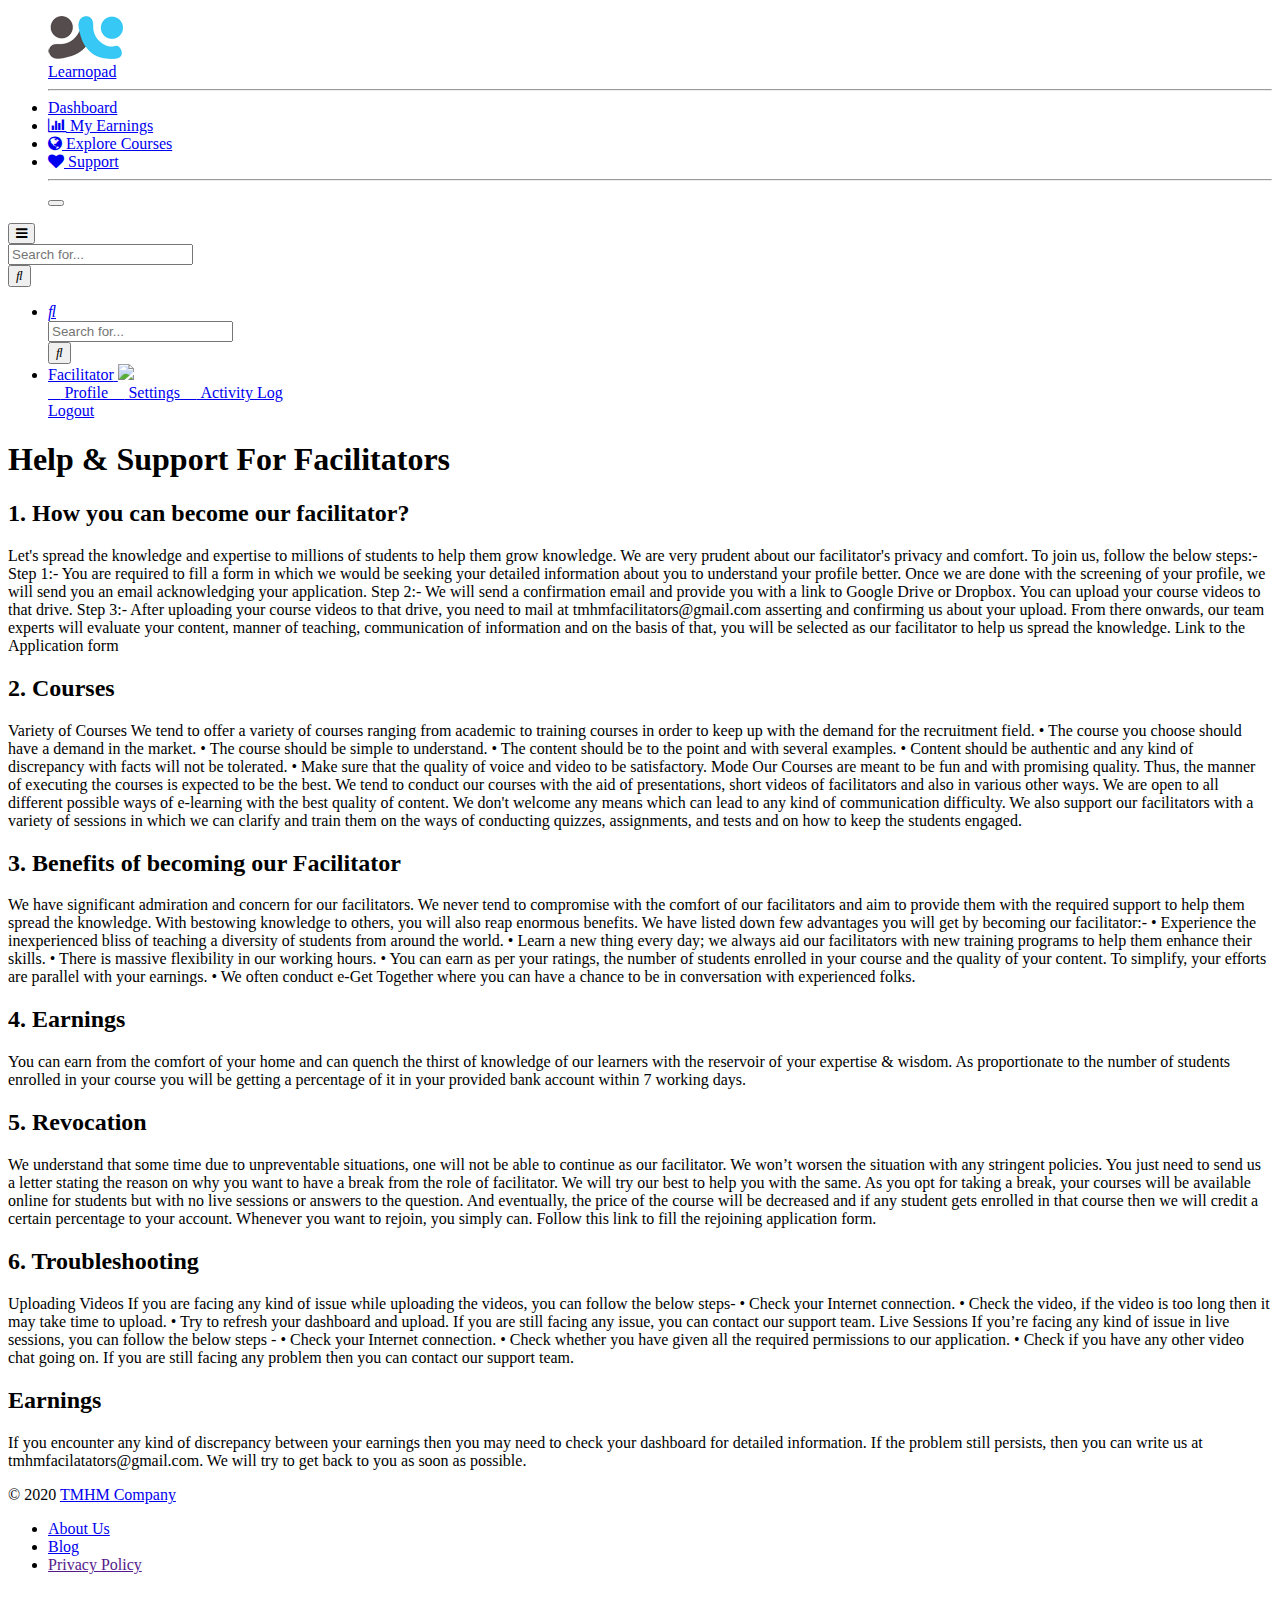
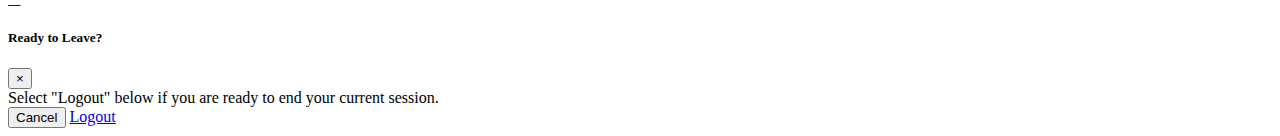
==== Support.html @ 40f93b68 "Add files via upload" ====
<!DOCTYPE html>
<html lang="en">

<head>

  <meta charset="utf-8">
  <meta http-equiv="X-UA-Compatible" content="IE=edge">
  <meta name="viewport" content="width=device-width, initial-scale=1, shrink-to-fit=no">
  <meta name="description" content="">
  <meta name="author" content="">

  <title>SB Admin 2 - Dashboard</title>

  <!-- Custom fonts for this template-->
  <link href="vendor/fontawesome-free/css/all.min.css" rel="stylesheet" type="text/css">
  <link rel="stylesheet" href="https://cdnjs.cloudflare.com/ajax/libs/font-awesome/4.7.0/css/font-awesome.min.css">
  <link href="https://fonts.googleapis.com/css?family=Nunito:200,200i,300,300i,400,400i,600,600i,700,700i,800,800i,900,900i" rel="stylesheet">

  <!-- Custom styles for this template-->
  <link href="css/sb-admin-2.min.css" rel="stylesheet">

</head>

<body id="page-top">

  <!-- Page Wrapper -->
  <div id="wrapper">

    <!-- Sidebar -->

     <ul class="navbar-nav bg-light sidebar sidebar-light accordion" id="accordionSidebar">
      <!-- Sidebar - Brand -->
      <a class="sidebar-brand d-flex align-items-center justify-content-center" href="index.html">
         <img src="img/logotiny.png" class="navbar-brand-img" alt="...">
        <div class="sidebar-brand-text " >Learnopad </div>
      </a>
          <!-- Brand -->



      <!-- Divider -->
      <hr class="sidebar-divider  my-0">

      <!-- Nav Item - Dashboard -->
      <li class="nav-item active ">
        <a class="nav-link" href="index.html">
          <i class="fas fa-fw fa-tachometer-alt text-dark"></i>
          <span class="text-dark">Dashboard</span></a>
      </li>

      <!-- Divider -->
      <!-- Nav Item - Dashboard -->

      <li class="nav-item  ">
        <a class="nav-link" href="index.html">
          <i class="fa fa-bar-chart text-dark"></i>
          <span class="text-dark">My Earnings</span></a>
      </li>
 <!-- Nav Item - Dashboard -->
      <li class="nav-item  ">
        <a class="nav-link" href="index.html">
          <i class="fa fa-globe text-dark"></i>
          <span class="text-dark">Explore Courses</span></a>
      </li>
 <!-- Nav Item - Dashboard -->
      <li class="nav-item ">
        <a class="nav-link" href="index.html">
          <i class="fa fa-heart text-dark"></i>
          <span class="text-dark">Support</span></a>
      </li>





      <!-- Divider -->
      <hr class="sidebar-divider d-none d-md-block">

      <!-- Sidebar Toggler (Sidebar) -->
      <div class="text-center d-none d-md-inline">
        <button class="rounded-circle border-0" id="sidebarToggle"></button>
      </div>

    </ul>
    <!-- End of Sidebar -->

    <!-- Content Wrapper -->
    <div id="content-wrapper" class="d-flex flex-column">

      <!-- Main Content -->
      <div id="content">

        <!-- Topbar -->
        <nav class="navbar navbar-expand navbar-light bg-white topbar mb-4 static-top shadow">

          <!-- Sidebar Toggle (Topbar) -->
          <button id="sidebarToggleTop" class="btn btn-link d-md-none rounded-circle mr-3">
            <i class="fa fa-bars"></i>
          </button>

          <!-- Topbar Search -->
          <form class="d-none d-sm-inline-block form-inline mr-auto ml-md-3 my-2 my-md-0 mw-100 navbar-search">
            <div class="input-group">
              <input type="text" class="form-control bg-light border-0 small" placeholder="Search for..." aria-label="Search" aria-describedby="basic-addon2">
              <div class="input-group-append">
                <button class="btn btn-secondary" type="button">
                  <i class="fas fa-search fa-sm"></i>
                </button>
              </div>
            </div>
          </form>

          <!-- Topbar Navbar -->
          <ul class="navbar-nav ml-auto">

            <!-- Nav Item - Search Dropdown (Visible Only XS) -->
            <li class="nav-item dropdown no-arrow d-sm-none">
              <a class="nav-link dropdown-toggle" href="#" id="searchDropdown" role="button" data-toggle="dropdown" aria-haspopup="true" aria-expanded="false">
                <i class="fas fa-search fa-fw"></i>
              </a>
              <!-- Dropdown - Messages -->
              <div class="dropdown-menu dropdown-menu-right p-3 shadow animated--grow-in" aria-labelledby="searchDropdown">
                <form class="form-inline mr-auto w-100 navbar-search">
                  <div class="input-group">
                    <input type="text" class="form-control bg-light border-0 small" placeholder="Search for..." aria-label="Search" aria-describedby="basic-addon2">
                    <div class="input-group-append">
                      <button class="btn btn-primary" type="button">
                        <i class="fas fa-search fa-sm"></i>
                      </button>
                   </div>
                  </div>
                </form>
              </div>
            </li>



            <div class="topbar-divider d-none d-sm-block"></div>

            <!-- Nav Item - User Information -->
            <li class="nav-item dropdown no-arrow">
              <a class="nav-link dropdown-toggle" href="#" id="userDropdown" role="button" data-toggle="dropdown" aria-haspopup="true" aria-expanded="false">
                <span class="mr-2 d-none d-lg-inline text-dark font-weight-bold">Facilitator</span>
                <img class="img-profile rounded-circle" src="https://source.unsplash.com/QAB-WJcbgJk/60x60">
              </a>
              <!-- Dropdown - User Information -->
              <div class="dropdown-menu dropdown-menu-right shadow animated--grow-in" aria-labelledby="userDropdown">
                <a class="dropdown-item" href="#">
                  <i class="fas fa-user fa-sm fa-fw mr-2 text-gray-400"></i>
                  Profile
                </a>
                <a class="dropdown-item" href="#">
                  <i class="fas fa-cogs fa-sm fa-fw mr-2 text-gray-400"></i>
                  Settings
                </a>
                <a class="dropdown-item" href="#">
                  <i class="fas fa-list fa-sm fa-fw mr-2 text-gray-400"></i>
                  Activity Log
                </a>
                <div class="dropdown-divider"></div>
                <a class="dropdown-item" href="#" data-toggle="modal" data-target="#logoutModal">
                  <i class="fas fa-sign-out-alt fa-sm fa-fw mr-2 text-gray-400"></i>
                  Logout
                </a>
              </div>
            </li>

          </ul>

        </nav>
        <!-- End of Topbar -->

        <!-- Begin Page Content -->
              <div>
                <h1>Help & Support For Facilitators</h1>
                <h2>1.	How you can become our facilitator?</h2>
                <p>Let's spread the knowledge and expertise to millions of students to help them grow knowledge. We are very prudent about our facilitator's privacy and comfort. To join us, follow the below steps:-
Step 1:- You are required to fill a form in which we would be seeking your detailed information about you to understand your profile better.
Once we are done with the screening of your profile, we will send you an email acknowledging your application.
Step 2:- We will send a confirmation email and provide you with a link to Google Drive or Dropbox. You can upload your course videos to that drive.
Step 3:- After uploading your course videos to that drive, you need to mail at tmhmfacilitators@gmail.com asserting and confirming us about your upload.
From there onwards, our team experts will evaluate your content, manner of teaching, communication of information and on the basis of that, you will be selected as our facilitator to help us spread the knowledge.
Link to the Application form</p>
<h2>2.	Courses</h2>
<p>Variety of Courses
We tend to offer a variety of courses ranging from academic to training courses in order to keep up with the demand for the recruitment field.
•	The course you choose should have a demand in the market.
•	The course should be simple to understand.
•	The content should be to the point and with several examples.
•	Content should be authentic and any kind of discrepancy with facts will not be tolerated.
•	Make sure that the quality of voice and video to be satisfactory.
Mode
Our Courses are meant to be fun and with promising quality. Thus, the manner of executing the courses is expected to be the best. We tend to conduct our courses with the aid of presentations, short videos of facilitators and also in various other ways. We are open to all different possible ways of e-learning with the best quality of content. We don't welcome any means which can lead to any kind of communication difficulty.
We also support our facilitators with a variety of sessions in which we can clarify and train them on the ways of conducting quizzes, assignments, and tests and on how to keep the students engaged.</p>
<h2>3.	Benefits of becoming our Facilitator</h2>
<p>We have significant admiration and concern for our facilitators. We never tend to compromise with the comfort of our facilitators and aim to provide them with the required support to help them spread the knowledge. With bestowing knowledge to others, you will also reap enormous benefits. We have listed down few advantages you will get by becoming our facilitator:-
•	Experience the inexperienced bliss of teaching a diversity of students from around the world.
•	Learn a new thing every day; we always aid our facilitators with new training programs to help them enhance their skills.
•	There is massive flexibility in our working hours.
•	You can earn as per your ratings, the number of students enrolled in your course and the quality of your content. To simplify, your efforts are parallel with your earnings.
•	We often conduct e-Get Together where you can have a chance to be in conversation with experienced folks.</p>
<h2>4.	Earnings</h2>
<p>You can earn from the comfort of your home and can quench the thirst of knowledge of our learners with the reservoir of your expertise & wisdom. As proportionate to the number of students enrolled in your course you will be getting a percentage of it in your provided bank account within 7 working days.</p>
<h2>5.	Revocation</h2>
<p>We understand that some time due to unpreventable situations, one will not be able to continue as our facilitator. We won’t worsen the situation with any stringent policies. You just need to send us a letter stating the reason on why you want to have a break from the role of facilitator. We will try our best to help you with the same.
As you opt for taking a break, your courses will be available online for students but with no live sessions or answers to the question. And eventually, the price of the course will be decreased and if any student gets enrolled in that course then we will credit a certain percentage to your account.
Whenever you want to rejoin, you simply can. Follow this link to fill the rejoining application form.</p>
<h2>6.	Troubleshooting</h2>
<p>Uploading Videos
If you are facing any kind of issue while uploading the videos, you can follow the below steps-
•	Check your Internet connection.
•	Check the video, if the video is too long then it may take time to upload.
•	Try to refresh your dashboard and upload.
If you are still facing any issue, you can contact our support team.
Live Sessions
If you’re facing any kind of issue in live sessions, you can follow the below steps -
•	Check your Internet connection.
•	Check whether you have given all the required permissions to our application.
•	Check if you have any other video chat going on.
If you are still facing any problem then you can contact our support team.</p>


<h2>Earnings</h2>
<p>If you encounter any kind of discrepancy between your earnings then you may need to check your dashboard for detailed information. If the problem still persists, then you can write us at tmhmfacilatators@gmail.com. We will try to get back to you as soon as possible.</p>


</p>

      <!-- Footer -->
      <footer class="footer pt-0">
        <div class="row align-items-center justify-content-lg-between">
          <div class="col-lg-6">
            <div class="copyright text-center  text-lg-left  text-black">
              &copy; 2020 <a href="http://tmhm.in/" class="font-weight-bold ml-1" target="_blank">TMHM Company</a>
            </div>
          </div>
          <div class="col-lg-6 ">
            <ul class="nav nav-footer text-black justify-content-center justify-content-lg-end">
              <li class="nav-item">
                <a href="http://tmhm.in/" class="nav-link" target="_blank">
                <span class="text-dark">About Us</span></a>
              </li>
              <li class="nav-item ">
                <a href="https://tmhm.in/blog/" class="nav-link" target="_blank"> <span class="text-dark">Blog</span></a></a>
              </li>
              <li class="nav-item">
                <a href="" class="nav-link" target="_blank"> <span class="text-dark">Privacy Policy</span></a></a>
              </li>
            </ul>
          </div>
        </div>
      </footer>
    </div>
  </div>
      <!-- End of Footer -->

    </div>
    <!-- End of Content Wrapper -->

  </div>
  <!-- End of Page Wrapper -->

  <!-- Scroll to Top Button-->
  <a class="scroll-to-top rounded" href="#page-top">
    <i class="fas fa-angle-up"></i>
  </a>

  <!-- Logout Modal-->
  <div class="modal fade" id="logoutModal" tabindex="-1" role="dialog" aria-labelledby="exampleModalLabel" aria-hidden="true">
    <div class="modal-dialog" role="document">
      <div class="modal-content">
        <div class="modal-header">
          <h5 class="modal-title" id="exampleModalLabel">Ready to Leave?</h5>
          <button class="close" type="button" data-dismiss="modal" aria-label="Close">
            <span aria-hidden="true">×</span>
          </button>
        </div>
        <div class="modal-body">Select "Logout" below if you are ready to end your current session.</div>
        <div class="modal-footer">
          <button class="btn btn-secondary" type="button" data-dismiss="modal">Cancel</button>
          <a class="btn btn-primary" href="index.html">Logout</a>
        </div>
      </div>
    </div>
  </div>

  <!-- Bootstrap core JavaScript-->
  <script src="vendor/jquery/jquery.min.js"></script>
  <script src="vendor/bootstrap/js/bootstrap.bundle.min.js"></script>

  <!-- Core plugin JavaScript-->
  <script src="vendor/jquery-easing/jquery.easing.min.js"></script>

  <!-- Custom scripts for all pages-->
  <script src="js/sb-admin-2.min.js"></script>

  <!-- Page level plugins -->
  <script src="vendor/chart.js/Chart.min.js"></script>

  <!-- Page level custom scripts -->
  <script src="js/demo/chart-area-demo.js"></script>
  <script src="js/demo/chart-pie-demo.js"></script>

</body>

</html>
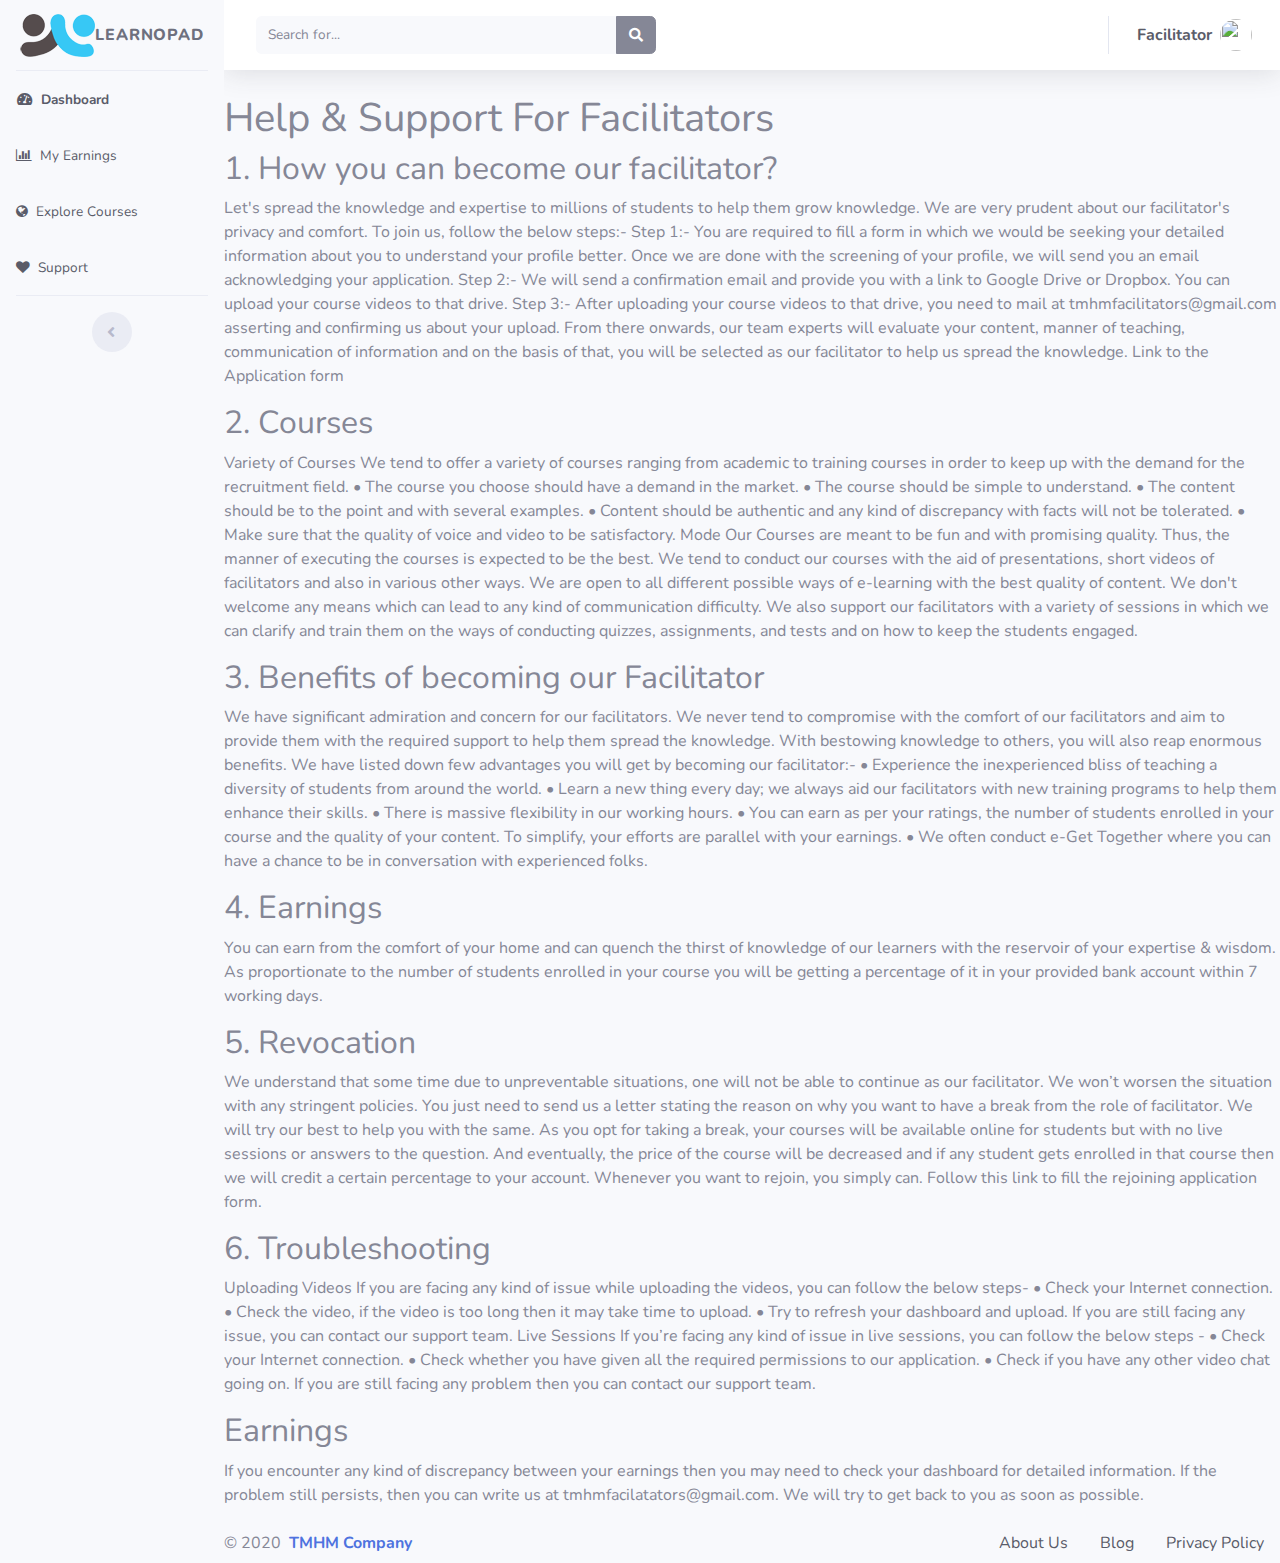
==== commit 3767e527: "updated vendor" ====
--- a/vendor/fontawesome-free/css/all.min.css
+++ b/vendor/fontawesome-free/css/all.min.css
@@ -0,0 +1,5 @@
+/*!
+ * Font Awesome Free 5.13.1 by @fontawesome - https://fontawesome.com
+ * License - https://fontawesome.com/license/free (Icons: CC BY 4.0, Fonts: SIL OFL 1.1, Code: MIT License)
+ */
+.fa,.fab,.fad,.fal,.far,.fas{-moz-osx-font-smoothing:grayscale;-webkit-font-smoothing:antialiased;display:inline-block;font-style:normal;font-variant:normal;text-rendering:auto;line-height:1}.fa-lg{font-size:1.33333em;line-height:.75em;vertical-align:-.0667em}.fa-xs{font-size:.75em}.fa-sm{font-size:.875em}.fa-1x{font-size:1em}.fa-2x{font-size:2em}.fa-3x{font-size:3em}.fa-4x{font-size:4em}.fa-5x{font-size:5em}.fa-6x{font-size:6em}.fa-7x{font-size:7em}.fa-8x{font-size:8em}.fa-9x{font-size:9em}.fa-10x{font-size:10em}.fa-fw{text-align:center;width:1.25em}.fa-ul{list-style-type:none;margin-left:2.5em;padding-left:0}.fa-ul>li{position:relative}.fa-li{left:-2em;position:absolute;text-align:center;width:2em;line-height:inherit}.fa-border{border:.08em solid #eee;border-radius:.1em;padding:.2em .25em .15em}.fa-pull-left{float:left}.fa-pull-right{float:right}.fa.fa-pull-left,.fab.fa-pull-left,.fal.fa-pull-left,.far.fa-pull-left,.fas.fa-pull-left{margin-right:.3em}.fa.fa-pull-right,.fab.fa-pull-right,.fal.fa-pull-right,.far.fa-pull-right,.fas.fa-pull-right{margin-left:.3em}.fa-spin{-webkit-animation:fa-spin 2s linear infinite;animation:fa-spin 2s linear infinite}.fa-pulse{-webkit-animation:fa-spin 1s steps(8) infinite;animation:fa-spin 1s steps(8) infinite}@-webkit-keyframes fa-spin{0%{-webkit-transform:rotate(0deg);transform:rotate(0deg)}to{-webkit-transform:rotate(1turn);transform:rotate(1turn)}}@keyframes fa-spin{0%{-webkit-transform:rotate(0deg);transform:rotate(0deg)}to{-webkit-transform:rotate(1turn);transform:rotate(1turn)}}.fa-rotate-90{-ms-filter:"progid:DXImageTransform.Microsoft.BasicImage(rotation=1)";-webkit-transform:rotate(90deg);transform:rotate(90deg)}.fa-rotate-180{-ms-filter:"progid:DXImageTransform.Microsoft.BasicImage(rotation=2)";-webkit-transform:rotate(180deg);transform:rotate(180deg)}.fa-rotate-270{-ms-filter:"progid:DXImageTransform.Microsoft.BasicImage(rotation=3)";-webkit-transform:rotate(270deg);transform:rotate(270deg)}.fa-flip-horizontal{-ms-filter:"progid:DXImageTransform.Microsoft.BasicImage(rotation=0, mirror=1)";-webkit-transform:scaleX(-1);transform:scaleX(-1)}.fa-flip-vertical{-webkit-transform:scaleY(-1);transform:scaleY(-1)}.fa-flip-both,.fa-flip-horizontal.fa-flip-vertical,.fa-flip-vertical{-ms-filter:"progid:DXImageTransform.Microsoft.BasicImage(rotation=2, mirror=1)"}.fa-flip-both,.fa-flip-horizontal.fa-flip-vertical{-webkit-transform:scale(-1);transform:scale(-1)}:root .fa-flip-both,:root .fa-flip-horizontal,:root .fa-flip-vertical,:root .fa-rotate-90,:root .fa-rotate-180,:root .fa-rotate-270{-webkit-filter:none;filter:none}.fa-stack{display:inline-block;height:2em;line-height:2em;position:relative;vertical-align:middle;width:2.5em}.fa-stack-1x,.fa-stack-2x{left:0;position:absolute;text-align:center;width:100%}.fa-stack-1x{line-height:inherit}.fa-stack-2x{font-size:2em}.fa-inverse{color:#fff}.fa-500px:before{content:"\f26e"}.fa-accessible-icon:before{content:"\f368"}.fa-accusoft:before{content:"\f369"}.fa-acquisitions-incorporated:before{content:"\f6af"}.fa-ad:before{content:"\f641"}.fa-address-book:before{content:"\f2b9"}.fa-address-card:before{content:"\f2bb"}.fa-adjust:before{content:"\f042"}.fa-adn:before{content:"\f170"}.fa-adobe:before{content:"\f778"}.fa-adversal:before{content:"\f36a"}.fa-affiliatetheme:before{content:"\f36b"}.fa-air-freshener:before{content:"\f5d0"}.fa-airbnb:before{content:"\f834"}.fa-algolia:before{content:"\f36c"}.fa-align-center:before{content:"\f037"}.fa-align-justify:before{content:"\f039"}.fa-align-left:before{content:"\f036"}.fa-align-right:before{content:"\f038"}.fa-alipay:before{content:"\f642"}.fa-allergies:before{content:"\f461"}.fa-amazon:before{content:"\f270"}.fa-amazon-pay:before{content:"\f42c"}.fa-ambulance:before{content:"\f0f9"}.fa-american-sign-language-interpreting:before{content:"\f2a3"}.fa-amilia:before{content:"\f36d"}.fa-anchor:before{content:"\f13d"}.fa-android:before{content:"\f17b"}.fa-angellist:before{content:"\f209"}.fa-angle-double-down:before{content:"\f103"}.fa-angle-double-left:before{content:"\f100"}.fa-angle-double-right:before{content:"\f101"}.fa-angle-double-up:before{content:"\f102"}.fa-angle-down:before{content:"\f107"}.fa-angle-left:before{content:"\f104"}.fa-angle-right:before{content:"\f105"}.fa-angle-up:before{content:"\f106"}.fa-angry:before{content:"\f556"}.fa-angrycreative:before{content:"\f36e"}.fa-angular:before{content:"\f420"}.fa-ankh:before{content:"\f644"}.fa-app-store:before{content:"\f36f"}.fa-app-store-ios:before{content:"\f370"}.fa-apper:before{content:"\f371"}.fa-apple:before{content:"\f179"}.fa-apple-alt:before{content:"\f5d1"}.fa-apple-pay:before{content:"\f415"}.fa-archive:before{content:"\f187"}.fa-archway:before{content:"\f557"}.fa-arrow-alt-circle-down:before{content:"\f358"}.fa-arrow-alt-circle-left:before{content:"\f359"}.fa-arrow-alt-circle-right:before{content:"\f35a"}.fa-arrow-alt-circle-up:before{content:"\f35b"}.fa-arrow-circle-down:before{content:"\f0ab"}.fa-arrow-circle-left:before{content:"\f0a8"}.fa-arrow-circle-right:before{content:"\f0a9"}.fa-arrow-circle-up:before{content:"\f0aa"}.fa-arrow-down:before{content:"\f063"}.fa-arrow-left:before{content:"\f060"}.fa-arrow-right:before{content:"\f061"}.fa-arrow-up:before{content:"\f062"}.fa-arrows-alt:before{content:"\f0b2"}.fa-arrows-alt-h:before{content:"\f337"}.fa-arrows-alt-v:before{content:"\f338"}.fa-artstation:before{content:"\f77a"}.fa-assistive-listening-systems:before{content:"\f2a2"}.fa-asterisk:before{content:"\f069"}.fa-asymmetrik:before{content:"\f372"}.fa-at:before{content:"\f1fa"}.fa-atlas:before{content:"\f558"}.fa-atlassian:before{content:"\f77b"}.fa-atom:before{content:"\f5d2"}.fa-audible:before{content:"\f373"}.fa-audio-description:before{content:"\f29e"}.fa-autoprefixer:before{content:"\f41c"}.fa-avianex:before{content:"\f374"}.fa-aviato:before{content:"\f421"}.fa-award:before{content:"\f559"}.fa-aws:before{content:"\f375"}.fa-baby:before{content:"\f77c"}.fa-baby-carriage:before{content:"\f77d"}.fa-backspace:before{content:"\f55a"}.fa-backward:before{content:"\f04a"}.fa-bacon:before{content:"\f7e5"}.fa-bacteria:before{content:"\f959"}.fa-bacterium:before{content:"\f95a"}.fa-bahai:before{content:"\f666"}.fa-balance-scale:before{content:"\f24e"}.fa-balance-scale-left:before{content:"\f515"}.fa-balance-scale-right:before{content:"\f516"}.fa-ban:before{content:"\f05e"}.fa-band-aid:before{content:"\f462"}.fa-bandcamp:before{content:"\f2d5"}.fa-barcode:before{content:"\f02a"}.fa-bars:before{content:"\f0c9"}.fa-baseball-ball:before{content:"\f433"}.fa-basketball-ball:before{content:"\f434"}.fa-bath:before{content:"\f2cd"}.fa-battery-empty:before{content:"\f244"}.fa-battery-full:before{content:"\f240"}.fa-battery-half:before{content:"\f242"}.fa-battery-quarter:before{content:"\f243"}.fa-battery-three-quarters:before{content:"\f241"}.fa-battle-net:before{content:"\f835"}.fa-bed:before{content:"\f236"}.fa-beer:before{content:"\f0fc"}.fa-behance:before{content:"\f1b4"}.fa-behance-square:before{content:"\f1b5"}.fa-bell:before{content:"\f0f3"}.fa-bell-slash:before{content:"\f1f6"}.fa-bezier-curve:before{content:"\f55b"}.fa-bible:before{content:"\f647"}.fa-bicycle:before{content:"\f206"}.fa-biking:before{content:"\f84a"}.fa-bimobject:before{content:"\f378"}.fa-binoculars:before{content:"\f1e5"}.fa-biohazard:before{content:"\f780"}.fa-birthday-cake:before{content:"\f1fd"}.fa-bitbucket:before{content:"\f171"}.fa-bitcoin:before{content:"\f379"}.fa-bity:before{content:"\f37a"}.fa-black-tie:before{content:"\f27e"}.fa-blackberry:before{content:"\f37b"}.fa-blender:before{content:"\f517"}.fa-blender-phone:before{content:"\f6b6"}.fa-blind:before{content:"\f29d"}.fa-blog:before{content:"\f781"}.fa-blogger:before{content:"\f37c"}.fa-blogger-b:before{content:"\f37d"}.fa-bluetooth:before{content:"\f293"}.fa-bluetooth-b:before{content:"\f294"}.fa-bold:before{content:"\f032"}.fa-bolt:before{content:"\f0e7"}.fa-bomb:before{content:"\f1e2"}.fa-bone:before{content:"\f5d7"}.fa-bong:before{content:"\f55c"}.fa-book:before{content:"\f02d"}.fa-book-dead:before{content:"\f6b7"}.fa-book-medical:before{content:"\f7e6"}.fa-book-open:before{content:"\f518"}.fa-book-reader:before{content:"\f5da"}.fa-bookmark:before{content:"\f02e"}.fa-bootstrap:before{content:"\f836"}.fa-border-all:before{content:"\f84c"}.fa-border-none:before{content:"\f850"}.fa-border-style:before{content:"\f853"}.fa-bowling-ball:before{content:"\f436"}.fa-box:before{content:"\f466"}.fa-box-open:before{content:"\f49e"}.fa-box-tissue:before{content:"\f95b"}.fa-boxes:before{content:"\f468"}.fa-braille:before{content:"\f2a1"}.fa-brain:before{content:"\f5dc"}.fa-bread-slice:before{content:"\f7ec"}.fa-briefcase:before{content:"\f0b1"}.fa-briefcase-medical:before{content:"\f469"}.fa-broadcast-tower:before{content:"\f519"}.fa-broom:before{content:"\f51a"}.fa-brush:before{content:"\f55d"}.fa-btc:before{content:"\f15a"}.fa-buffer:before{content:"\f837"}.fa-bug:before{content:"\f188"}.fa-building:before{content:"\f1ad"}.fa-bullhorn:before{content:"\f0a1"}.fa-bullseye:before{content:"\f140"}.fa-burn:before{content:"\f46a"}.fa-buromobelexperte:before{content:"\f37f"}.fa-bus:before{content:"\f207"}.fa-bus-alt:before{content:"\f55e"}.fa-business-time:before{content:"\f64a"}.fa-buy-n-large:before{content:"\f8a6"}.fa-buysellads:before{content:"\f20d"}.fa-calculator:before{content:"\f1ec"}.fa-calendar:before{content:"\f133"}.fa-calendar-alt:before{content:"\f073"}.fa-calendar-check:before{content:"\f274"}.fa-calendar-day:before{content:"\f783"}.fa-calendar-minus:before{content:"\f272"}.fa-calendar-plus:before{content:"\f271"}.fa-calendar-times:before{content:"\f273"}.fa-calendar-week:before{content:"\f784"}.fa-camera:before{content:"\f030"}.fa-camera-retro:before{content:"\f083"}.fa-campground:before{content:"\f6bb"}.fa-canadian-maple-leaf:before{content:"\f785"}.fa-candy-cane:before{content:"\f786"}.fa-cannabis:before{content:"\f55f"}.fa-capsules:before{content:"\f46b"}.fa-car:before{content:"\f1b9"}.fa-car-alt:before{content:"\f5de"}.fa-car-battery:before{content:"\f5df"}.fa-car-crash:before{content:"\f5e1"}.fa-car-side:before{content:"\f5e4"}.fa-caravan:before{content:"\f8ff"}.fa-caret-down:before{content:"\f0d7"}.fa-caret-left:before{content:"\f0d9"}.fa-caret-right:before{content:"\f0da"}.fa-caret-square-down:before{content:"\f150"}.fa-caret-square-left:before{content:"\f191"}.fa-caret-square-right:before{content:"\f152"}.fa-caret-square-up:before{content:"\f151"}.fa-caret-up:before{content:"\f0d8"}.fa-carrot:before{content:"\f787"}.fa-cart-arrow-down:before{content:"\f218"}.fa-cart-plus:before{content:"\f217"}.fa-cash-register:before{content:"\f788"}.fa-cat:before{content:"\f6be"}.fa-cc-amazon-pay:before{content:"\f42d"}.fa-cc-amex:before{content:"\f1f3"}.fa-cc-apple-pay:before{content:"\f416"}.fa-cc-diners-club:before{content:"\f24c"}.fa-cc-discover:before{content:"\f1f2"}.fa-cc-jcb:before{content:"\f24b"}.fa-cc-mastercard:before{content:"\f1f1"}.fa-cc-paypal:before{content:"\f1f4"}.fa-cc-stripe:before{content:"\f1f5"}.fa-cc-visa:before{content:"\f1f0"}.fa-centercode:before{content:"\f380"}.fa-centos:before{content:"\f789"}.fa-certificate:before{content:"\f0a3"}.fa-chair:before{content:"\f6c0"}.fa-chalkboard:before{content:"\f51b"}.fa-chalkboard-teacher:before{content:"\f51c"}.fa-charging-station:before{content:"\f5e7"}.fa-chart-area:before{content:"\f1fe"}.fa-chart-bar:before{content:"\f080"}.fa-chart-line:before{content:"\f201"}.fa-chart-pie:before{content:"\f200"}.fa-check:before{content:"\f00c"}.fa-check-circle:before{content:"\f058"}.fa-check-double:before{content:"\f560"}.fa-check-square:before{content:"\f14a"}.fa-cheese:before{content:"\f7ef"}.fa-chess:before{content:"\f439"}.fa-chess-bishop:before{content:"\f43a"}.fa-chess-board:before{content:"\f43c"}.fa-chess-king:before{content:"\f43f"}.fa-chess-knight:before{content:"\f441"}.fa-chess-pawn:before{content:"\f443"}.fa-chess-queen:before{content:"\f445"}.fa-chess-rook:before{content:"\f447"}.fa-chevron-circle-down:before{content:"\f13a"}.fa-chevron-circle-left:before{content:"\f137"}.fa-chevron-circle-right:before{content:"\f138"}.fa-chevron-circle-up:before{content:"\f139"}.fa-chevron-down:before{content:"\f078"}.fa-chevron-left:before{content:"\f053"}.fa-chevron-right:before{content:"\f054"}.fa-chevron-up:before{content:"\f077"}.fa-child:before{content:"\f1ae"}.fa-chrome:before{content:"\f268"}.fa-chromecast:before{content:"\f838"}.fa-church:before{content:"\f51d"}.fa-circle:before{content:"\f111"}.fa-circle-notch:before{content:"\f1ce"}.fa-city:before{content:"\f64f"}.fa-clinic-medical:before{content:"\f7f2"}.fa-clipboard:before{content:"\f328"}.fa-clipboard-check:before{content:"\f46c"}.fa-clipboard-list:before{content:"\f46d"}.fa-clock:before{content:"\f017"}.fa-clone:before{content:"\f24d"}.fa-closed-captioning:before{content:"\f20a"}.fa-cloud:before{content:"\f0c2"}.fa-cloud-download-alt:before{content:"\f381"}.fa-cloud-meatball:before{content:"\f73b"}.fa-cloud-moon:before{content:"\f6c3"}.fa-cloud-moon-rain:before{content:"\f73c"}.fa-cloud-rain:before{content:"\f73d"}.fa-cloud-showers-heavy:before{content:"\f740"}.fa-cloud-sun:before{content:"\f6c4"}.fa-cloud-sun-rain:before{content:"\f743"}.fa-cloud-upload-alt:before{content:"\f382"}.fa-cloudscale:before{content:"\f383"}.fa-cloudsmith:before{content:"\f384"}.fa-cloudversify:before{content:"\f385"}.fa-cocktail:before{content:"\f561"}.fa-code:before{content:"\f121"}.fa-code-branch:before{content:"\f126"}.fa-codepen:before{content:"\f1cb"}.fa-codiepie:before{content:"\f284"}.fa-coffee:before{content:"\f0f4"}.fa-cog:before{content:"\f013"}.fa-cogs:before{content:"\f085"}.fa-coins:before{content:"\f51e"}.fa-columns:before{content:"\f0db"}.fa-comment:before{content:"\f075"}.fa-comment-alt:before{content:"\f27a"}.fa-comment-dollar:before{content:"\f651"}.fa-comment-dots:before{content:"\f4ad"}.fa-comment-medical:before{content:"\f7f5"}.fa-comment-slash:before{content:"\f4b3"}.fa-comments:before{content:"\f086"}.fa-comments-dollar:before{content:"\f653"}.fa-compact-disc:before{content:"\f51f"}.fa-compass:before{content:"\f14e"}.fa-compress:before{content:"\f066"}.fa-compress-alt:before{content:"\f422"}.fa-compress-arrows-alt:before{content:"\f78c"}.fa-concierge-bell:before{content:"\f562"}.fa-confluence:before{content:"\f78d"}.fa-connectdevelop:before{content:"\f20e"}.fa-contao:before{content:"\f26d"}.fa-cookie:before{content:"\f563"}.fa-cookie-bite:before{content:"\f564"}.fa-copy:before{content:"\f0c5"}.fa-copyright:before{content:"\f1f9"}.fa-cotton-bureau:before{content:"\f89e"}.fa-couch:before{content:"\f4b8"}.fa-cpanel:before{content:"\f388"}.fa-creative-commons:before{content:"\f25e"}.fa-creative-commons-by:before{content:"\f4e7"}.fa-creative-commons-nc:before{content:"\f4e8"}.fa-creative-commons-nc-eu:before{content:"\f4e9"}.fa-creative-commons-nc-jp:before{content:"\f4ea"}.fa-creative-commons-nd:before{content:"\f4eb"}.fa-creative-commons-pd:before{content:"\f4ec"}.fa-creative-commons-pd-alt:before{content:"\f4ed"}.fa-creative-commons-remix:before{content:"\f4ee"}.fa-creative-commons-sa:before{content:"\f4ef"}.fa-creative-commons-sampling:before{content:"\f4f0"}.fa-creative-commons-sampling-plus:before{content:"\f4f1"}.fa-creative-commons-share:before{content:"\f4f2"}.fa-creative-commons-zero:before{content:"\f4f3"}.fa-credit-card:before{content:"\f09d"}.fa-critical-role:before{content:"\f6c9"}.fa-crop:before{content:"\f125"}.fa-crop-alt:before{content:"\f565"}.fa-cross:before{content:"\f654"}.fa-crosshairs:before{content:"\f05b"}.fa-crow:before{content:"\f520"}.fa-crown:before{content:"\f521"}.fa-crutch:before{content:"\f7f7"}.fa-css3:before{content:"\f13c"}.fa-css3-alt:before{content:"\f38b"}.fa-cube:before{content:"\f1b2"}.fa-cubes:before{content:"\f1b3"}.fa-cut:before{content:"\f0c4"}.fa-cuttlefish:before{content:"\f38c"}.fa-d-and-d:before{content:"\f38d"}.fa-d-and-d-beyond:before{content:"\f6ca"}.fa-dailymotion:before{content:"\f952"}.fa-dashcube:before{content:"\f210"}.fa-database:before{content:"\f1c0"}.fa-deaf:before{content:"\f2a4"}.fa-deezer:before{content:"\f977"}.fa-delicious:before{content:"\f1a5"}.fa-democrat:before{content:"\f747"}.fa-deploydog:before{content:"\f38e"}.fa-deskpro:before{content:"\f38f"}.fa-desktop:before{content:"\f108"}.fa-dev:before{content:"\f6cc"}.fa-deviantart:before{content:"\f1bd"}.fa-dharmachakra:before{content:"\f655"}.fa-dhl:before{content:"\f790"}.fa-diagnoses:before{content:"\f470"}.fa-diaspora:before{content:"\f791"}.fa-dice:before{content:"\f522"}.fa-dice-d20:before{content:"\f6cf"}.fa-dice-d6:before{content:"\f6d1"}.fa-dice-five:before{content:"\f523"}.fa-dice-four:before{content:"\f524"}.fa-dice-one:before{content:"\f525"}.fa-dice-six:before{content:"\f526"}.fa-dice-three:before{content:"\f527"}.fa-dice-two:before{content:"\f528"}.fa-digg:before{content:"\f1a6"}.fa-digital-ocean:before{content:"\f391"}.fa-digital-tachograph:before{content:"\f566"}.fa-directions:before{content:"\f5eb"}.fa-discord:before{content:"\f392"}.fa-discourse:before{content:"\f393"}.fa-disease:before{content:"\f7fa"}.fa-divide:before{content:"\f529"}.fa-dizzy:before{content:"\f567"}.fa-dna:before{content:"\f471"}.fa-dochub:before{content:"\f394"}.fa-docker:before{content:"\f395"}.fa-dog:before{content:"\f6d3"}.fa-dollar-sign:before{content:"\f155"}.fa-dolly:before{content:"\f472"}.fa-dolly-flatbed:before{content:"\f474"}.fa-donate:before{content:"\f4b9"}.fa-door-closed:before{content:"\f52a"}.fa-door-open:before{content:"\f52b"}.fa-dot-circle:before{content:"\f192"}.fa-dove:before{content:"\f4ba"}.fa-download:before{content:"\f019"}.fa-draft2digital:before{content:"\f396"}.fa-drafting-compass:before{content:"\f568"}.fa-dragon:before{content:"\f6d5"}.fa-draw-polygon:before{content:"\f5ee"}.fa-dribbble:before{content:"\f17d"}.fa-dribbble-square:before{content:"\f397"}.fa-dropbox:before{content:"\f16b"}.fa-drum:before{content:"\f569"}.fa-drum-steelpan:before{content:"\f56a"}.fa-drumstick-bite:before{content:"\f6d7"}.fa-drupal:before{content:"\f1a9"}.fa-dumbbell:before{content:"\f44b"}.fa-dumpster:before{content:"\f793"}.fa-dumpster-fire:before{content:"\f794"}.fa-dungeon:before{content:"\f6d9"}.fa-dyalog:before{content:"\f399"}.fa-earlybirds:before{content:"\f39a"}.fa-ebay:before{content:"\f4f4"}.fa-edge:before{content:"\f282"}.fa-edge-legacy:before{content:"\f978"}.fa-edit:before{content:"\f044"}.fa-egg:before{content:"\f7fb"}.fa-eject:before{content:"\f052"}.fa-elementor:before{content:"\f430"}.fa-ellipsis-h:before{content:"\f141"}.fa-ellipsis-v:before{content:"\f142"}.fa-ello:before{content:"\f5f1"}.fa-ember:before{content:"\f423"}.fa-empire:before{content:"\f1d1"}.fa-envelope:before{content:"\f0e0"}.fa-envelope-open:before{content:"\f2b6"}.fa-envelope-open-text:before{content:"\f658"}.fa-envelope-square:before{content:"\f199"}.fa-envira:before{content:"\f299"}.fa-equals:before{content:"\f52c"}.fa-eraser:before{content:"\f12d"}.fa-erlang:before{content:"\f39d"}.fa-ethereum:before{content:"\f42e"}.fa-ethernet:before{content:"\f796"}.fa-etsy:before{content:"\f2d7"}.fa-euro-sign:before{content:"\f153"}.fa-evernote:before{content:"\f839"}.fa-exchange-alt:before{content:"\f362"}.fa-exclamation:before{content:"\f12a"}.fa-exclamation-circle:before{content:"\f06a"}.fa-exclamation-triangle:before{content:"\f071"}.fa-expand:before{content:"\f065"}.fa-expand-alt:before{content:"\f424"}.fa-expand-arrows-alt:before{content:"\f31e"}.fa-expeditedssl:before{content:"\f23e"}.fa-external-link-alt:before{content:"\f35d"}.fa-external-link-square-alt:before{content:"\f360"}.fa-eye:before{content:"\f06e"}.fa-eye-dropper:before{content:"\f1fb"}.fa-eye-slash:before{content:"\f070"}.fa-facebook:before{content:"\f09a"}.fa-facebook-f:before{content:"\f39e"}.fa-facebook-messenger:before{content:"\f39f"}.fa-facebook-square:before{content:"\f082"}.fa-fan:before{content:"\f863"}.fa-fantasy-flight-games:before{content:"\f6dc"}.fa-fast-backward:before{content:"\f049"}.fa-fast-forward:before{content:"\f050"}.fa-faucet:before{content:"\f905"}.fa-fax:before{content:"\f1ac"}.fa-feather:before{content:"\f52d"}.fa-feather-alt:before{content:"\f56b"}.fa-fedex:before{content:"\f797"}.fa-fedora:before{content:"\f798"}.fa-female:before{content:"\f182"}.fa-fighter-jet:before{content:"\f0fb"}.fa-figma:before{content:"\f799"}.fa-file:before{content:"\f15b"}.fa-file-alt:before{content:"\f15c"}.fa-file-archive:before{content:"\f1c6"}.fa-file-audio:before{content:"\f1c7"}.fa-file-code:before{content:"\f1c9"}.fa-file-contract:before{content:"\f56c"}.fa-file-csv:before{content:"\f6dd"}.fa-file-download:before{content:"\f56d"}.fa-file-excel:before{content:"\f1c3"}.fa-file-export:before{content:"\f56e"}.fa-file-image:before{content:"\f1c5"}.fa-file-import:before{content:"\f56f"}.fa-file-invoice:before{content:"\f570"}.fa-file-invoice-dollar:before{content:"\f571"}.fa-file-medical:before{content:"\f477"}.fa-file-medical-alt:before{content:"\f478"}.fa-file-pdf:before{content:"\f1c1"}.fa-file-powerpoint:before{content:"\f1c4"}.fa-file-prescription:before{content:"\f572"}.fa-file-signature:before{content:"\f573"}.fa-file-upload:before{content:"\f574"}.fa-file-video:before{content:"\f1c8"}.fa-file-word:before{content:"\f1c2"}.fa-fill:before{content:"\f575"}.fa-fill-drip:before{content:"\f576"}.fa-film:before{content:"\f008"}.fa-filter:before{content:"\f0b0"}.fa-fingerprint:before{content:"\f577"}.fa-fire:before{content:"\f06d"}.fa-fire-alt:before{content:"\f7e4"}.fa-fire-extinguisher:before{content:"\f134"}.fa-firefox:before{content:"\f269"}.fa-firefox-browser:before{content:"\f907"}.fa-first-aid:before{content:"\f479"}.fa-first-order:before{content:"\f2b0"}.fa-first-order-alt:before{content:"\f50a"}.fa-firstdraft:before{content:"\f3a1"}.fa-fish:before{content:"\f578"}.fa-fist-raised:before{content:"\f6de"}.fa-flag:before{content:"\f024"}.fa-flag-checkered:before{content:"\f11e"}.fa-flag-usa:before{content:"\f74d"}.fa-flask:before{content:"\f0c3"}.fa-flickr:before{content:"\f16e"}.fa-flipboard:before{content:"\f44d"}.fa-flushed:before{content:"\f579"}.fa-fly:before{content:"\f417"}.fa-folder:before{content:"\f07b"}.fa-folder-minus:before{content:"\f65d"}.fa-folder-open:before{content:"\f07c"}.fa-folder-plus:before{content:"\f65e"}.fa-font:before{content:"\f031"}.fa-font-awesome:before{content:"\f2b4"}.fa-font-awesome-alt:before{content:"\f35c"}.fa-font-awesome-flag:before{content:"\f425"}.fa-font-awesome-logo-full:before{content:"\f4e6"}.fa-fonticons:before{content:"\f280"}.fa-fonticons-fi:before{content:"\f3a2"}.fa-football-ball:before{content:"\f44e"}.fa-fort-awesome:before{content:"\f286"}.fa-fort-awesome-alt:before{content:"\f3a3"}.fa-forumbee:before{content:"\f211"}.fa-forward:before{content:"\f04e"}.fa-foursquare:before{content:"\f180"}.fa-free-code-camp:before{content:"\f2c5"}.fa-freebsd:before{content:"\f3a4"}.fa-frog:before{content:"\f52e"}.fa-frown:before{content:"\f119"}.fa-frown-open:before{content:"\f57a"}.fa-fulcrum:before{content:"\f50b"}.fa-funnel-dollar:before{content:"\f662"}.fa-futbol:before{content:"\f1e3"}.fa-galactic-republic:before{content:"\f50c"}.fa-galactic-senate:before{content:"\f50d"}.fa-gamepad:before{content:"\f11b"}.fa-gas-pump:before{content:"\f52f"}.fa-gavel:before{content:"\f0e3"}.fa-gem:before{content:"\f3a5"}.fa-genderless:before{content:"\f22d"}.fa-get-pocket:before{content:"\f265"}.fa-gg:before{content:"\f260"}.fa-gg-circle:before{content:"\f261"}.fa-ghost:before{content:"\f6e2"}.fa-gift:before{content:"\f06b"}.fa-gifts:before{content:"\f79c"}.fa-git:before{content:"\f1d3"}.fa-git-alt:before{content:"\f841"}.fa-git-square:before{content:"\f1d2"}.fa-github:before{content:"\f09b"}.fa-github-alt:before{content:"\f113"}.fa-github-square:before{content:"\f092"}.fa-gitkraken:before{content:"\f3a6"}.fa-gitlab:before{content:"\f296"}.fa-gitter:before{content:"\f426"}.fa-glass-cheers:before{content:"\f79f"}.fa-glass-martini:before{content:"\f000"}.fa-glass-martini-alt:before{content:"\f57b"}.fa-glass-whiskey:before{content:"\f7a0"}.fa-glasses:before{content:"\f530"}.fa-glide:before{content:"\f2a5"}.fa-glide-g:before{content:"\f2a6"}.fa-globe:before{content:"\f0ac"}.fa-globe-africa:before{content:"\f57c"}.fa-globe-americas:before{content:"\f57d"}.fa-globe-asia:before{content:"\f57e"}.fa-globe-europe:before{content:"\f7a2"}.fa-gofore:before{content:"\f3a7"}.fa-golf-ball:before{content:"\f450"}.fa-goodreads:before{content:"\f3a8"}.fa-goodreads-g:before{content:"\f3a9"}.fa-google:before{content:"\f1a0"}.fa-google-drive:before{content:"\f3aa"}.fa-google-pay:before{content:"\f979"}.fa-google-play:before{content:"\f3ab"}.fa-google-plus:before{content:"\f2b3"}.fa-google-plus-g:before{content:"\f0d5"}.fa-google-plus-square:before{content:"\f0d4"}.fa-google-wallet:before{content:"\f1ee"}.fa-gopuram:before{content:"\f664"}.fa-graduation-cap:before{content:"\f19d"}.fa-gratipay:before{content:"\f184"}.fa-grav:before{content:"\f2d6"}.fa-greater-than:before{content:"\f531"}.fa-greater-than-equal:before{content:"\f532"}.fa-grimace:before{content:"\f57f"}.fa-grin:before{content:"\f580"}.fa-grin-alt:before{content:"\f581"}.fa-grin-beam:before{content:"\f582"}.fa-grin-beam-sweat:before{content:"\f583"}.fa-grin-hearts:before{content:"\f584"}.fa-grin-squint:before{content:"\f585"}.fa-grin-squint-tears:before{content:"\f586"}.fa-grin-stars:before{content:"\f587"}.fa-grin-tears:before{content:"\f588"}.fa-grin-tongue:before{content:"\f589"}.fa-grin-tongue-squint:before{content:"\f58a"}.fa-grin-tongue-wink:before{content:"\f58b"}.fa-grin-wink:before{content:"\f58c"}.fa-grip-horizontal:before{content:"\f58d"}.fa-grip-lines:before{content:"\f7a4"}.fa-grip-lines-vertical:before{content:"\f7a5"}.fa-grip-vertical:before{content:"\f58e"}.fa-gripfire:before{content:"\f3ac"}.fa-grunt:before{content:"\f3ad"}.fa-guitar:before{content:"\f7a6"}.fa-gulp:before{content:"\f3ae"}.fa-h-square:before{content:"\f0fd"}.fa-hacker-news:before{content:"\f1d4"}.fa-hacker-news-square:before{content:"\f3af"}.fa-hackerrank:before{content:"\f5f7"}.fa-hamburger:before{content:"\f805"}.fa-hammer:before{content:"\f6e3"}.fa-hamsa:before{content:"\f665"}.fa-hand-holding:before{content:"\f4bd"}.fa-hand-holding-heart:before{content:"\f4be"}.fa-hand-holding-medical:before{content:"\f95c"}.fa-hand-holding-usd:before{content:"\f4c0"}.fa-hand-holding-water:before{content:"\f4c1"}.fa-hand-lizard:before{content:"\f258"}.fa-hand-middle-finger:before{content:"\f806"}.fa-hand-paper:before{content:"\f256"}.fa-hand-peace:before{content:"\f25b"}.fa-hand-point-down:before{content:"\f0a7"}.fa-hand-point-left:before{content:"\f0a5"}.fa-hand-point-right:before{content:"\f0a4"}.fa-hand-point-up:before{content:"\f0a6"}.fa-hand-pointer:before{content:"\f25a"}.fa-hand-rock:before{content:"\f255"}.fa-hand-scissors:before{content:"\f257"}.fa-hand-sparkles:before{content:"\f95d"}.fa-hand-spock:before{content:"\f259"}.fa-hands:before{content:"\f4c2"}.fa-hands-helping:before{content:"\f4c4"}.fa-hands-wash:before{content:"\f95e"}.fa-handshake:before{content:"\f2b5"}.fa-handshake-alt-slash:before{content:"\f95f"}.fa-handshake-slash:before{content:"\f960"}.fa-hanukiah:before{content:"\f6e6"}.fa-hard-hat:before{content:"\f807"}.fa-hashtag:before{content:"\f292"}.fa-hat-cowboy:before{content:"\f8c0"}.fa-hat-cowboy-side:before{content:"\f8c1"}.fa-hat-wizard:before{content:"\f6e8"}.fa-hdd:before{content:"\f0a0"}.fa-head-side-cough:before{content:"\f961"}.fa-head-side-cough-slash:before{content:"\f962"}.fa-head-side-mask:before{content:"\f963"}.fa-head-side-virus:before{content:"\f964"}.fa-heading:before{content:"\f1dc"}.fa-headphones:before{content:"\f025"}.fa-headphones-alt:before{content:"\f58f"}.fa-headset:before{content:"\f590"}.fa-heart:before{content:"\f004"}.fa-heart-broken:before{content:"\f7a9"}.fa-heartbeat:before{content:"\f21e"}.fa-helicopter:before{content:"\f533"}.fa-highlighter:before{content:"\f591"}.fa-hiking:before{content:"\f6ec"}.fa-hippo:before{content:"\f6ed"}.fa-hips:before{content:"\f452"}.fa-hire-a-helper:before{content:"\f3b0"}.fa-history:before{content:"\f1da"}.fa-hockey-puck:before{content:"\f453"}.fa-holly-berry:before{content:"\f7aa"}.fa-home:before{content:"\f015"}.fa-hooli:before{content:"\f427"}.fa-hornbill:before{content:"\f592"}.fa-horse:before{content:"\f6f0"}.fa-horse-head:before{content:"\f7ab"}.fa-hospital:before{content:"\f0f8"}.fa-hospital-alt:before{content:"\f47d"}.fa-hospital-symbol:before{content:"\f47e"}.fa-hospital-user:before{content:"\f80d"}.fa-hot-tub:before{content:"\f593"}.fa-hotdog:before{content:"\f80f"}.fa-hotel:before{content:"\f594"}.fa-hotjar:before{content:"\f3b1"}.fa-hourglass:before{content:"\f254"}.fa-hourglass-end:before{content:"\f253"}.fa-hourglass-half:before{content:"\f252"}.fa-hourglass-start:before{content:"\f251"}.fa-house-damage:before{content:"\f6f1"}.fa-house-user:before{content:"\f965"}.fa-houzz:before{content:"\f27c"}.fa-hryvnia:before{content:"\f6f2"}.fa-html5:before{content:"\f13b"}.fa-hubspot:before{content:"\f3b2"}.fa-i-cursor:before{content:"\f246"}.fa-ice-cream:before{content:"\f810"}.fa-icicles:before{content:"\f7ad"}.fa-icons:before{content:"\f86d"}.fa-id-badge:before{content:"\f2c1"}.fa-id-card:before{content:"\f2c2"}.fa-id-card-alt:before{content:"\f47f"}.fa-ideal:before{content:"\f913"}.fa-igloo:before{content:"\f7ae"}.fa-image:before{content:"\f03e"}.fa-images:before{content:"\f302"}.fa-imdb:before{content:"\f2d8"}.fa-inbox:before{content:"\f01c"}.fa-indent:before{content:"\f03c"}.fa-industry:before{content:"\f275"}.fa-infinity:before{content:"\f534"}.fa-info:before{content:"\f129"}.fa-info-circle:before{content:"\f05a"}.fa-instagram:before{content:"\f16d"}.fa-instagram-square:before{content:"\f955"}.fa-intercom:before{content:"\f7af"}.fa-internet-explorer:before{content:"\f26b"}.fa-invision:before{content:"\f7b0"}.fa-ioxhost:before{content:"\f208"}.fa-italic:before{content:"\f033"}.fa-itch-io:before{content:"\f83a"}.fa-itunes:before{content:"\f3b4"}.fa-itunes-note:before{content:"\f3b5"}.fa-java:before{content:"\f4e4"}.fa-jedi:before{content:"\f669"}.fa-jedi-order:before{content:"\f50e"}.fa-jenkins:before{content:"\f3b6"}.fa-jira:before{content:"\f7b1"}.fa-joget:before{content:"\f3b7"}.fa-joint:before{content:"\f595"}.fa-joomla:before{content:"\f1aa"}.fa-journal-whills:before{content:"\f66a"}.fa-js:before{content:"\f3b8"}.fa-js-square:before{content:"\f3b9"}.fa-jsfiddle:before{content:"\f1cc"}.fa-kaaba:before{content:"\f66b"}.fa-kaggle:before{content:"\f5fa"}.fa-key:before{content:"\f084"}.fa-keybase:before{content:"\f4f5"}.fa-keyboard:before{content:"\f11c"}.fa-keycdn:before{content:"\f3ba"}.fa-khanda:before{content:"\f66d"}.fa-kickstarter:before{content:"\f3bb"}.fa-kickstarter-k:before{content:"\f3bc"}.fa-kiss:before{content:"\f596"}.fa-kiss-beam:before{content:"\f597"}.fa-kiss-wink-heart:before{content:"\f598"}.fa-kiwi-bird:before{content:"\f535"}.fa-korvue:before{content:"\f42f"}.fa-landmark:before{content:"\f66f"}.fa-language:before{content:"\f1ab"}.fa-laptop:before{content:"\f109"}.fa-laptop-code:before{content:"\f5fc"}.fa-laptop-house:before{content:"\f966"}.fa-laptop-medical:before{content:"\f812"}.fa-laravel:before{content:"\f3bd"}.fa-lastfm:before{content:"\f202"}.fa-lastfm-square:before{content:"\f203"}.fa-laugh:before{content:"\f599"}.fa-laugh-beam:before{content:"\f59a"}.fa-laugh-squint:before{content:"\f59b"}.fa-laugh-wink:before{content:"\f59c"}.fa-layer-group:before{content:"\f5fd"}.fa-leaf:before{content:"\f06c"}.fa-leanpub:before{content:"\f212"}.fa-lemon:before{content:"\f094"}.fa-less:before{content:"\f41d"}.fa-less-than:before{content:"\f536"}.fa-less-than-equal:before{content:"\f537"}.fa-level-down-alt:before{content:"\f3be"}.fa-level-up-alt:before{content:"\f3bf"}.fa-life-ring:before{content:"\f1cd"}.fa-lightbulb:before{content:"\f0eb"}.fa-line:before{content:"\f3c0"}.fa-link:before{content:"\f0c1"}.fa-linkedin:before{content:"\f08c"}.fa-linkedin-in:before{content:"\f0e1"}.fa-linode:before{content:"\f2b8"}.fa-linux:before{content:"\f17c"}.fa-lira-sign:before{content:"\f195"}.fa-list:before{content:"\f03a"}.fa-list-alt:before{content:"\f022"}.fa-list-ol:before{content:"\f0cb"}.fa-list-ul:before{content:"\f0ca"}.fa-location-arrow:before{content:"\f124"}.fa-lock:before{content:"\f023"}.fa-lock-open:before{content:"\f3c1"}.fa-long-arrow-alt-down:before{content:"\f309"}.fa-long-arrow-alt-left:before{content:"\f30a"}.fa-long-arrow-alt-right:before{content:"\f30b"}.fa-long-arrow-alt-up:before{content:"\f30c"}.fa-low-vision:before{content:"\f2a8"}.fa-luggage-cart:before{content:"\f59d"}.fa-lungs:before{content:"\f604"}.fa-lungs-virus:before{content:"\f967"}.fa-lyft:before{content:"\f3c3"}.fa-magento:before{content:"\f3c4"}.fa-magic:before{content:"\f0d0"}.fa-magnet:before{content:"\f076"}.fa-mail-bulk:before{content:"\f674"}.fa-mailchimp:before{content:"\f59e"}.fa-male:before{content:"\f183"}.fa-mandalorian:before{content:"\f50f"}.fa-map:before{content:"\f279"}.fa-map-marked:before{content:"\f59f"}.fa-map-marked-alt:before{content:"\f5a0"}.fa-map-marker:before{content:"\f041"}.fa-map-marker-alt:before{content:"\f3c5"}.fa-map-pin:before{content:"\f276"}.fa-map-signs:before{content:"\f277"}.fa-markdown:before{content:"\f60f"}.fa-marker:before{content:"\f5a1"}.fa-mars:before{content:"\f222"}.fa-mars-double:before{content:"\f227"}.fa-mars-stroke:before{content:"\f229"}.fa-mars-stroke-h:before{content:"\f22b"}.fa-mars-stroke-v:before{content:"\f22a"}.fa-mask:before{content:"\f6fa"}.fa-mastodon:before{content:"\f4f6"}.fa-maxcdn:before{content:"\f136"}.fa-mdb:before{content:"\f8ca"}.fa-medal:before{content:"\f5a2"}.fa-medapps:before{content:"\f3c6"}.fa-medium:before{content:"\f23a"}.fa-medium-m:before{content:"\f3c7"}.fa-medkit:before{content:"\f0fa"}.fa-medrt:before{content:"\f3c8"}.fa-meetup:before{content:"\f2e0"}.fa-megaport:before{content:"\f5a3"}.fa-meh:before{content:"\f11a"}.fa-meh-blank:before{content:"\f5a4"}.fa-meh-rolling-eyes:before{content:"\f5a5"}.fa-memory:before{content:"\f538"}.fa-mendeley:before{content:"\f7b3"}.fa-menorah:before{content:"\f676"}.fa-mercury:before{content:"\f223"}.fa-meteor:before{content:"\f753"}.fa-microblog:before{content:"\f91a"}.fa-microchip:before{content:"\f2db"}.fa-microphone:before{content:"\f130"}.fa-microphone-alt:before{content:"\f3c9"}.fa-microphone-alt-slash:before{content:"\f539"}.fa-microphone-slash:before{content:"\f131"}.fa-microscope:before{content:"\f610"}.fa-microsoft:before{content:"\f3ca"}.fa-minus:before{content:"\f068"}.fa-minus-circle:before{content:"\f056"}.fa-minus-square:before{content:"\f146"}.fa-mitten:before{content:"\f7b5"}.fa-mix:before{content:"\f3cb"}.fa-mixcloud:before{content:"\f289"}.fa-mixer:before{content:"\f956"}.fa-mizuni:before{content:"\f3cc"}.fa-mobile:before{content:"\f10b"}.fa-mobile-alt:before{content:"\f3cd"}.fa-modx:before{content:"\f285"}.fa-monero:before{content:"\f3d0"}.fa-money-bill:before{content:"\f0d6"}.fa-money-bill-alt:before{content:"\f3d1"}.fa-money-bill-wave:before{content:"\f53a"}.fa-money-bill-wave-alt:before{content:"\f53b"}.fa-money-check:before{content:"\f53c"}.fa-money-check-alt:before{content:"\f53d"}.fa-monument:before{content:"\f5a6"}.fa-moon:before{content:"\f186"}.fa-mortar-pestle:before{content:"\f5a7"}.fa-mosque:before{content:"\f678"}.fa-motorcycle:before{content:"\f21c"}.fa-mountain:before{content:"\f6fc"}.fa-mouse:before{content:"\f8cc"}.fa-mouse-pointer:before{content:"\f245"}.fa-mug-hot:before{content:"\f7b6"}.fa-music:before{content:"\f001"}.fa-napster:before{content:"\f3d2"}.fa-neos:before{content:"\f612"}.fa-network-wired:before{content:"\f6ff"}.fa-neuter:before{content:"\f22c"}.fa-newspaper:before{content:"\f1ea"}.fa-nimblr:before{content:"\f5a8"}.fa-node:before{content:"\f419"}.fa-node-js:before{content:"\f3d3"}.fa-not-equal:before{content:"\f53e"}.fa-notes-medical:before{content:"\f481"}.fa-npm:before{content:"\f3d4"}.fa-ns8:before{content:"\f3d5"}.fa-nutritionix:before{content:"\f3d6"}.fa-object-group:before{content:"\f247"}.fa-object-ungroup:before{content:"\f248"}.fa-odnoklassniki:before{content:"\f263"}.fa-odnoklassniki-square:before{content:"\f264"}.fa-oil-can:before{content:"\f613"}.fa-old-republic:before{content:"\f510"}.fa-om:before{content:"\f679"}.fa-opencart:before{content:"\f23d"}.fa-openid:before{content:"\f19b"}.fa-opera:before{content:"\f26a"}.fa-optin-monster:before{content:"\f23c"}.fa-orcid:before{content:"\f8d2"}.fa-osi:before{content:"\f41a"}.fa-otter:before{content:"\f700"}.fa-outdent:before{content:"\f03b"}.fa-page4:before{content:"\f3d7"}.fa-pagelines:before{content:"\f18c"}.fa-pager:before{content:"\f815"}.fa-paint-brush:before{content:"\f1fc"}.fa-paint-roller:before{content:"\f5aa"}.fa-palette:before{content:"\f53f"}.fa-palfed:before{content:"\f3d8"}.fa-pallet:before{content:"\f482"}.fa-paper-plane:before{content:"\f1d8"}.fa-paperclip:before{content:"\f0c6"}.fa-parachute-box:before{content:"\f4cd"}.fa-paragraph:before{content:"\f1dd"}.fa-parking:before{content:"\f540"}.fa-passport:before{content:"\f5ab"}.fa-pastafarianism:before{content:"\f67b"}.fa-paste:before{content:"\f0ea"}.fa-patreon:before{content:"\f3d9"}.fa-pause:before{content:"\f04c"}.fa-pause-circle:before{content:"\f28b"}.fa-paw:before{content:"\f1b0"}.fa-paypal:before{content:"\f1ed"}.fa-peace:before{content:"\f67c"}.fa-pen:before{content:"\f304"}.fa-pen-alt:before{content:"\f305"}.fa-pen-fancy:before{content:"\f5ac"}.fa-pen-nib:before{content:"\f5ad"}.fa-pen-square:before{content:"\f14b"}.fa-pencil-alt:before{content:"\f303"}.fa-pencil-ruler:before{content:"\f5ae"}.fa-penny-arcade:before{content:"\f704"}.fa-people-arrows:before{content:"\f968"}.fa-people-carry:before{content:"\f4ce"}.fa-pepper-hot:before{content:"\f816"}.fa-percent:before{content:"\f295"}.fa-percentage:before{content:"\f541"}.fa-periscope:before{content:"\f3da"}.fa-person-booth:before{content:"\f756"}.fa-phabricator:before{content:"\f3db"}.fa-phoenix-framework:before{content:"\f3dc"}.fa-phoenix-squadron:before{content:"\f511"}.fa-phone:before{content:"\f095"}.fa-phone-alt:before{content:"\f879"}.fa-phone-slash:before{content:"\f3dd"}.fa-phone-square:before{content:"\f098"}.fa-phone-square-alt:before{content:"\f87b"}.fa-phone-volume:before{content:"\f2a0"}.fa-photo-video:before{content:"\f87c"}.fa-php:before{content:"\f457"}.fa-pied-piper:before{content:"\f2ae"}.fa-pied-piper-alt:before{content:"\f1a8"}.fa-pied-piper-hat:before{content:"\f4e5"}.fa-pied-piper-pp:before{content:"\f1a7"}.fa-pied-piper-square:before{content:"\f91e"}.fa-piggy-bank:before{content:"\f4d3"}.fa-pills:before{content:"\f484"}.fa-pinterest:before{content:"\f0d2"}.fa-pinterest-p:before{content:"\f231"}.fa-pinterest-square:before{content:"\f0d3"}.fa-pizza-slice:before{content:"\f818"}.fa-place-of-worship:before{content:"\f67f"}.fa-plane:before{content:"\f072"}.fa-plane-arrival:before{content:"\f5af"}.fa-plane-departure:before{content:"\f5b0"}.fa-plane-slash:before{content:"\f969"}.fa-play:before{content:"\f04b"}.fa-play-circle:before{content:"\f144"}.fa-playstation:before{content:"\f3df"}.fa-plug:before{content:"\f1e6"}.fa-plus:before{content:"\f067"}.fa-plus-circle:before{content:"\f055"}.fa-plus-square:before{content:"\f0fe"}.fa-podcast:before{content:"\f2ce"}.fa-poll:before{content:"\f681"}.fa-poll-h:before{content:"\f682"}.fa-poo:before{content:"\f2fe"}.fa-poo-storm:before{content:"\f75a"}.fa-poop:before{content:"\f619"}.fa-portrait:before{content:"\f3e0"}.fa-pound-sign:before{content:"\f154"}.fa-power-off:before{content:"\f011"}.fa-pray:before{content:"\f683"}.fa-praying-hands:before{content:"\f684"}.fa-prescription:before{content:"\f5b1"}.fa-prescription-bottle:before{content:"\f485"}.fa-prescription-bottle-alt:before{content:"\f486"}.fa-print:before{content:"\f02f"}.fa-procedures:before{content:"\f487"}.fa-product-hunt:before{content:"\f288"}.fa-project-diagram:before{content:"\f542"}.fa-pump-medical:before{content:"\f96a"}.fa-pump-soap:before{content:"\f96b"}.fa-pushed:before{content:"\f3e1"}.fa-puzzle-piece:before{content:"\f12e"}.fa-python:before{content:"\f3e2"}.fa-qq:before{content:"\f1d6"}.fa-qrcode:before{content:"\f029"}.fa-question:before{content:"\f128"}.fa-question-circle:before{content:"\f059"}.fa-quidditch:before{content:"\f458"}.fa-quinscape:before{content:"\f459"}.fa-quora:before{content:"\f2c4"}.fa-quote-left:before{content:"\f10d"}.fa-quote-right:before{content:"\f10e"}.fa-quran:before{content:"\f687"}.fa-r-project:before{content:"\f4f7"}.fa-radiation:before{content:"\f7b9"}.fa-radiation-alt:before{content:"\f7ba"}.fa-rainbow:before{content:"\f75b"}.fa-random:before{content:"\f074"}.fa-raspberry-pi:before{content:"\f7bb"}.fa-ravelry:before{content:"\f2d9"}.fa-react:before{content:"\f41b"}.fa-reacteurope:before{content:"\f75d"}.fa-readme:before{content:"\f4d5"}.fa-rebel:before{content:"\f1d0"}.fa-receipt:before{content:"\f543"}.fa-record-vinyl:before{content:"\f8d9"}.fa-recycle:before{content:"\f1b8"}.fa-red-river:before{content:"\f3e3"}.fa-reddit:before{content:"\f1a1"}.fa-reddit-alien:before{content:"\f281"}.fa-reddit-square:before{content:"\f1a2"}.fa-redhat:before{content:"\f7bc"}.fa-redo:before{content:"\f01e"}.fa-redo-alt:before{content:"\f2f9"}.fa-registered:before{content:"\f25d"}.fa-remove-format:before{content:"\f87d"}.fa-renren:before{content:"\f18b"}.fa-reply:before{content:"\f3e5"}.fa-reply-all:before{content:"\f122"}.fa-replyd:before{content:"\f3e6"}.fa-republican:before{content:"\f75e"}.fa-researchgate:before{content:"\f4f8"}.fa-resolving:before{content:"\f3e7"}.fa-restroom:before{content:"\f7bd"}.fa-retweet:before{content:"\f079"}.fa-rev:before{content:"\f5b2"}.fa-ribbon:before{content:"\f4d6"}.fa-ring:before{content:"\f70b"}.fa-road:before{content:"\f018"}.fa-robot:before{content:"\f544"}.fa-rocket:before{content:"\f135"}.fa-rocketchat:before{content:"\f3e8"}.fa-rockrms:before{content:"\f3e9"}.fa-route:before{content:"\f4d7"}.fa-rss:before{content:"\f09e"}.fa-rss-square:before{content:"\f143"}.fa-ruble-sign:before{content:"\f158"}.fa-ruler:before{content:"\f545"}.fa-ruler-combined:before{content:"\f546"}.fa-ruler-horizontal:before{content:"\f547"}.fa-ruler-vertical:before{content:"\f548"}.fa-running:before{content:"\f70c"}.fa-rupee-sign:before{content:"\f156"}.fa-rust:before{content:"\f97a"}.fa-sad-cry:before{content:"\f5b3"}.fa-sad-tear:before{content:"\f5b4"}.fa-safari:before{content:"\f267"}.fa-salesforce:before{content:"\f83b"}.fa-sass:before{content:"\f41e"}.fa-satellite:before{content:"\f7bf"}.fa-satellite-dish:before{content:"\f7c0"}.fa-save:before{content:"\f0c7"}.fa-schlix:before{content:"\f3ea"}.fa-school:before{content:"\f549"}.fa-screwdriver:before{content:"\f54a"}.fa-scribd:before{content:"\f28a"}.fa-scroll:before{content:"\f70e"}.fa-sd-card:before{content:"\f7c2"}.fa-search:before{content:"\f002"}.fa-search-dollar:before{content:"\f688"}.fa-search-location:before{content:"\f689"}.fa-search-minus:before{content:"\f010"}.fa-search-plus:before{content:"\f00e"}.fa-searchengin:before{content:"\f3eb"}.fa-seedling:before{content:"\f4d8"}.fa-sellcast:before{content:"\f2da"}.fa-sellsy:before{content:"\f213"}.fa-server:before{content:"\f233"}.fa-servicestack:before{content:"\f3ec"}.fa-shapes:before{content:"\f61f"}.fa-share:before{content:"\f064"}.fa-share-alt:before{content:"\f1e0"}.fa-share-alt-square:before{content:"\f1e1"}.fa-share-square:before{content:"\f14d"}.fa-shekel-sign:before{content:"\f20b"}.fa-shield-alt:before{content:"\f3ed"}.fa-shield-virus:before{content:"\f96c"}.fa-ship:before{content:"\f21a"}.fa-shipping-fast:before{content:"\f48b"}.fa-shirtsinbulk:before{content:"\f214"}.fa-shoe-prints:before{content:"\f54b"}.fa-shopify:before{content:"\f957"}.fa-shopping-bag:before{content:"\f290"}.fa-shopping-basket:before{content:"\f291"}.fa-shopping-cart:before{content:"\f07a"}.fa-shopware:before{content:"\f5b5"}.fa-shower:before{content:"\f2cc"}.fa-shuttle-van:before{content:"\f5b6"}.fa-sign:before{content:"\f4d9"}.fa-sign-in-alt:before{content:"\f2f6"}.fa-sign-language:before{content:"\f2a7"}.fa-sign-out-alt:before{content:"\f2f5"}.fa-signal:before{content:"\f012"}.fa-signature:before{content:"\f5b7"}.fa-sim-card:before{content:"\f7c4"}.fa-simplybuilt:before{content:"\f215"}.fa-sink:before{content:"\f96d"}.fa-sistrix:before{content:"\f3ee"}.fa-sitemap:before{content:"\f0e8"}.fa-sith:before{content:"\f512"}.fa-skating:before{content:"\f7c5"}.fa-sketch:before{content:"\f7c6"}.fa-skiing:before{content:"\f7c9"}.fa-skiing-nordic:before{content:"\f7ca"}.fa-skull:before{content:"\f54c"}.fa-skull-crossbones:before{content:"\f714"}.fa-skyatlas:before{content:"\f216"}.fa-skype:before{content:"\f17e"}.fa-slack:before{content:"\f198"}.fa-slack-hash:before{content:"\f3ef"}.fa-slash:before{content:"\f715"}.fa-sleigh:before{content:"\f7cc"}.fa-sliders-h:before{content:"\f1de"}.fa-slideshare:before{content:"\f1e7"}.fa-smile:before{content:"\f118"}.fa-smile-beam:before{content:"\f5b8"}.fa-smile-wink:before{content:"\f4da"}.fa-smog:before{content:"\f75f"}.fa-smoking:before{content:"\f48d"}.fa-smoking-ban:before{content:"\f54d"}.fa-sms:before{content:"\f7cd"}.fa-snapchat:before{content:"\f2ab"}.fa-snapchat-ghost:before{content:"\f2ac"}.fa-snapchat-square:before{content:"\f2ad"}.fa-snowboarding:before{content:"\f7ce"}.fa-snowflake:before{content:"\f2dc"}.fa-snowman:before{content:"\f7d0"}.fa-snowplow:before{content:"\f7d2"}.fa-soap:before{content:"\f96e"}.fa-socks:before{content:"\f696"}.fa-solar-panel:before{content:"\f5ba"}.fa-sort:before{content:"\f0dc"}.fa-sort-alpha-down:before{content:"\f15d"}.fa-sort-alpha-down-alt:before{content:"\f881"}.fa-sort-alpha-up:before{content:"\f15e"}.fa-sort-alpha-up-alt:before{content:"\f882"}.fa-sort-amount-down:before{content:"\f160"}.fa-sort-amount-down-alt:before{content:"\f884"}.fa-sort-amount-up:before{content:"\f161"}.fa-sort-amount-up-alt:before{content:"\f885"}.fa-sort-down:before{content:"\f0dd"}.fa-sort-numeric-down:before{content:"\f162"}.fa-sort-numeric-down-alt:before{content:"\f886"}.fa-sort-numeric-up:before{content:"\f163"}.fa-sort-numeric-up-alt:before{content:"\f887"}.fa-sort-up:before{content:"\f0de"}.fa-soundcloud:before{content:"\f1be"}.fa-sourcetree:before{content:"\f7d3"}.fa-spa:before{content:"\f5bb"}.fa-space-shuttle:before{content:"\f197"}.fa-speakap:before{content:"\f3f3"}.fa-speaker-deck:before{content:"\f83c"}.fa-spell-check:before{content:"\f891"}.fa-spider:before{content:"\f717"}.fa-spinner:before{content:"\f110"}.fa-splotch:before{content:"\f5bc"}.fa-spotify:before{content:"\f1bc"}.fa-spray-can:before{content:"\f5bd"}.fa-square:before{content:"\f0c8"}.fa-square-full:before{content:"\f45c"}.fa-square-root-alt:before{content:"\f698"}.fa-squarespace:before{content:"\f5be"}.fa-stack-exchange:before{content:"\f18d"}.fa-stack-overflow:before{content:"\f16c"}.fa-stackpath:before{content:"\f842"}.fa-stamp:before{content:"\f5bf"}.fa-star:before{content:"\f005"}.fa-star-and-crescent:before{content:"\f699"}.fa-star-half:before{content:"\f089"}.fa-star-half-alt:before{content:"\f5c0"}.fa-star-of-david:before{content:"\f69a"}.fa-star-of-life:before{content:"\f621"}.fa-staylinked:before{content:"\f3f5"}.fa-steam:before{content:"\f1b6"}.fa-steam-square:before{content:"\f1b7"}.fa-steam-symbol:before{content:"\f3f6"}.fa-step-backward:before{content:"\f048"}.fa-step-forward:before{content:"\f051"}.fa-stethoscope:before{content:"\f0f1"}.fa-sticker-mule:before{content:"\f3f7"}.fa-sticky-note:before{content:"\f249"}.fa-stop:before{content:"\f04d"}.fa-stop-circle:before{content:"\f28d"}.fa-stopwatch:before{content:"\f2f2"}.fa-stopwatch-20:before{content:"\f96f"}.fa-store:before{content:"\f54e"}.fa-store-alt:before{content:"\f54f"}.fa-store-alt-slash:before{content:"\f970"}.fa-store-slash:before{content:"\f971"}.fa-strava:before{content:"\f428"}.fa-stream:before{content:"\f550"}.fa-street-view:before{content:"\f21d"}.fa-strikethrough:before{content:"\f0cc"}.fa-stripe:before{content:"\f429"}.fa-stripe-s:before{content:"\f42a"}.fa-stroopwafel:before{content:"\f551"}.fa-studiovinari:before{content:"\f3f8"}.fa-stumbleupon:before{content:"\f1a4"}.fa-stumbleupon-circle:before{content:"\f1a3"}.fa-subscript:before{content:"\f12c"}.fa-subway:before{content:"\f239"}.fa-suitcase:before{content:"\f0f2"}.fa-suitcase-rolling:before{content:"\f5c1"}.fa-sun:before{content:"\f185"}.fa-superpowers:before{content:"\f2dd"}.fa-superscript:before{content:"\f12b"}.fa-supple:before{content:"\f3f9"}.fa-surprise:before{content:"\f5c2"}.fa-suse:before{content:"\f7d6"}.fa-swatchbook:before{content:"\f5c3"}.fa-swift:before{content:"\f8e1"}.fa-swimmer:before{content:"\f5c4"}.fa-swimming-pool:before{content:"\f5c5"}.fa-symfony:before{content:"\f83d"}.fa-synagogue:before{content:"\f69b"}.fa-sync:before{content:"\f021"}.fa-sync-alt:before{content:"\f2f1"}.fa-syringe:before{content:"\f48e"}.fa-table:before{content:"\f0ce"}.fa-table-tennis:before{content:"\f45d"}.fa-tablet:before{content:"\f10a"}.fa-tablet-alt:before{content:"\f3fa"}.fa-tablets:before{content:"\f490"}.fa-tachometer-alt:before{content:"\f3fd"}.fa-tag:before{content:"\f02b"}.fa-tags:before{content:"\f02c"}.fa-tape:before{content:"\f4db"}.fa-tasks:before{content:"\f0ae"}.fa-taxi:before{content:"\f1ba"}.fa-teamspeak:before{content:"\f4f9"}.fa-teeth:before{content:"\f62e"}.fa-teeth-open:before{content:"\f62f"}.fa-telegram:before{content:"\f2c6"}.fa-telegram-plane:before{content:"\f3fe"}.fa-temperature-high:before{content:"\f769"}.fa-temperature-low:before{content:"\f76b"}.fa-tencent-weibo:before{content:"\f1d5"}.fa-tenge:before{content:"\f7d7"}.fa-terminal:before{content:"\f120"}.fa-text-height:before{content:"\f034"}.fa-text-width:before{content:"\f035"}.fa-th:before{content:"\f00a"}.fa-th-large:before{content:"\f009"}.fa-th-list:before{content:"\f00b"}.fa-the-red-yeti:before{content:"\f69d"}.fa-theater-masks:before{content:"\f630"}.fa-themeco:before{content:"\f5c6"}.fa-themeisle:before{content:"\f2b2"}.fa-thermometer:before{content:"\f491"}.fa-thermometer-empty:before{content:"\f2cb"}.fa-thermometer-full:before{content:"\f2c7"}.fa-thermometer-half:before{content:"\f2c9"}.fa-thermometer-quarter:before{content:"\f2ca"}.fa-thermometer-three-quarters:before{content:"\f2c8"}.fa-think-peaks:before{content:"\f731"}.fa-thumbs-down:before{content:"\f165"}.fa-thumbs-up:before{content:"\f164"}.fa-thumbtack:before{content:"\f08d"}.fa-ticket-alt:before{content:"\f3ff"}.fa-tiktok:before{content:"\f97b"}.fa-times:before{content:"\f00d"}.fa-times-circle:before{content:"\f057"}.fa-tint:before{content:"\f043"}.fa-tint-slash:before{content:"\f5c7"}.fa-tired:before{content:"\f5c8"}.fa-toggle-off:before{content:"\f204"}.fa-toggle-on:before{content:"\f205"}.fa-toilet:before{content:"\f7d8"}.fa-toilet-paper:before{content:"\f71e"}.fa-toilet-paper-slash:before{content:"\f972"}.fa-toolbox:before{content:"\f552"}.fa-tools:before{content:"\f7d9"}.fa-tooth:before{content:"\f5c9"}.fa-torah:before{content:"\f6a0"}.fa-torii-gate:before{content:"\f6a1"}.fa-tractor:before{content:"\f722"}.fa-trade-federation:before{content:"\f513"}.fa-trademark:before{content:"\f25c"}.fa-traffic-light:before{content:"\f637"}.fa-trailer:before{content:"\f941"}.fa-train:before{content:"\f238"}.fa-tram:before{content:"\f7da"}.fa-transgender:before{content:"\f224"}.fa-transgender-alt:before{content:"\f225"}.fa-trash:before{content:"\f1f8"}.fa-trash-alt:before{content:"\f2ed"}.fa-trash-restore:before{content:"\f829"}.fa-trash-restore-alt:before{content:"\f82a"}.fa-tree:before{content:"\f1bb"}.fa-trello:before{content:"\f181"}.fa-tripadvisor:before{content:"\f262"}.fa-trophy:before{content:"\f091"}.fa-truck:before{content:"\f0d1"}.fa-truck-loading:before{content:"\f4de"}.fa-truck-monster:before{content:"\f63b"}.fa-truck-moving:before{content:"\f4df"}.fa-truck-pickup:before{content:"\f63c"}.fa-tshirt:before{content:"\f553"}.fa-tty:before{content:"\f1e4"}.fa-tumblr:before{content:"\f173"}.fa-tumblr-square:before{content:"\f174"}.fa-tv:before{content:"\f26c"}.fa-twitch:before{content:"\f1e8"}.fa-twitter:before{content:"\f099"}.fa-twitter-square:before{content:"\f081"}.fa-typo3:before{content:"\f42b"}.fa-uber:before{content:"\f402"}.fa-ubuntu:before{content:"\f7df"}.fa-uikit:before{content:"\f403"}.fa-umbraco:before{content:"\f8e8"}.fa-umbrella:before{content:"\f0e9"}.fa-umbrella-beach:before{content:"\f5ca"}.fa-underline:before{content:"\f0cd"}.fa-undo:before{content:"\f0e2"}.fa-undo-alt:before{content:"\f2ea"}.fa-uniregistry:before{content:"\f404"}.fa-unity:before{content:"\f949"}.fa-universal-access:before{content:"\f29a"}.fa-university:before{content:"\f19c"}.fa-unlink:before{content:"\f127"}.fa-unlock:before{content:"\f09c"}.fa-unlock-alt:before{content:"\f13e"}.fa-unsplash:before{content:"\f97c"}.fa-untappd:before{content:"\f405"}.fa-upload:before{content:"\f093"}.fa-ups:before{content:"\f7e0"}.fa-usb:before{content:"\f287"}.fa-user:before{content:"\f007"}.fa-user-alt:before{content:"\f406"}.fa-user-alt-slash:before{content:"\f4fa"}.fa-user-astronaut:before{content:"\f4fb"}.fa-user-check:before{content:"\f4fc"}.fa-user-circle:before{content:"\f2bd"}.fa-user-clock:before{content:"\f4fd"}.fa-user-cog:before{content:"\f4fe"}.fa-user-edit:before{content:"\f4ff"}.fa-user-friends:before{content:"\f500"}.fa-user-graduate:before{content:"\f501"}.fa-user-injured:before{content:"\f728"}.fa-user-lock:before{content:"\f502"}.fa-user-md:before{content:"\f0f0"}.fa-user-minus:before{content:"\f503"}.fa-user-ninja:before{content:"\f504"}.fa-user-nurse:before{content:"\f82f"}.fa-user-plus:before{content:"\f234"}.fa-user-secret:before{content:"\f21b"}.fa-user-shield:before{content:"\f505"}.fa-user-slash:before{content:"\f506"}.fa-user-tag:before{content:"\f507"}.fa-user-tie:before{content:"\f508"}.fa-user-times:before{content:"\f235"}.fa-users:before{content:"\f0c0"}.fa-users-cog:before{content:"\f509"}.fa-users-slash:before{content:"\f973"}.fa-usps:before{content:"\f7e1"}.fa-ussunnah:before{content:"\f407"}.fa-utensil-spoon:before{content:"\f2e5"}.fa-utensils:before{content:"\f2e7"}.fa-vaadin:before{content:"\f408"}.fa-vector-square:before{content:"\f5cb"}.fa-venus:before{content:"\f221"}.fa-venus-double:before{content:"\f226"}.fa-venus-mars:before{content:"\f228"}.fa-viacoin:before{content:"\f237"}.fa-viadeo:before{content:"\f2a9"}.fa-viadeo-square:before{content:"\f2aa"}.fa-vial:before{content:"\f492"}.fa-vials:before{content:"\f493"}.fa-viber:before{content:"\f409"}.fa-video:before{content:"\f03d"}.fa-video-slash:before{content:"\f4e2"}.fa-vihara:before{content:"\f6a7"}.fa-vimeo:before{content:"\f40a"}.fa-vimeo-square:before{content:"\f194"}.fa-vimeo-v:before{content:"\f27d"}.fa-vine:before{content:"\f1ca"}.fa-virus:before{content:"\f974"}.fa-virus-slash:before{content:"\f975"}.fa-viruses:before{content:"\f976"}.fa-vk:before{content:"\f189"}.fa-vnv:before{content:"\f40b"}.fa-voicemail:before{content:"\f897"}.fa-volleyball-ball:before{content:"\f45f"}.fa-volume-down:before{content:"\f027"}.fa-volume-mute:before{content:"\f6a9"}.fa-volume-off:before{content:"\f026"}.fa-volume-up:before{content:"\f028"}.fa-vote-yea:before{content:"\f772"}.fa-vr-cardboard:before{content:"\f729"}.fa-vuejs:before{content:"\f41f"}.fa-walking:before{content:"\f554"}.fa-wallet:before{content:"\f555"}.fa-warehouse:before{content:"\f494"}.fa-water:before{content:"\f773"}.fa-wave-square:before{content:"\f83e"}.fa-waze:before{content:"\f83f"}.fa-weebly:before{content:"\f5cc"}.fa-weibo:before{content:"\f18a"}.fa-weight:before{content:"\f496"}.fa-weight-hanging:before{content:"\f5cd"}.fa-weixin:before{content:"\f1d7"}.fa-whatsapp:before{content:"\f232"}.fa-whatsapp-square:before{content:"\f40c"}.fa-wheelchair:before{content:"\f193"}.fa-whmcs:before{content:"\f40d"}.fa-wifi:before{content:"\f1eb"}.fa-wikipedia-w:before{content:"\f266"}.fa-wind:before{content:"\f72e"}.fa-window-close:before{content:"\f410"}.fa-window-maximize:before{content:"\f2d0"}.fa-window-minimize:before{content:"\f2d1"}.fa-window-restore:before{content:"\f2d2"}.fa-windows:before{content:"\f17a"}.fa-wine-bottle:before{content:"\f72f"}.fa-wine-glass:before{content:"\f4e3"}.fa-wine-glass-alt:before{content:"\f5ce"}.fa-wix:before{content:"\f5cf"}.fa-wizards-of-the-coast:before{content:"\f730"}.fa-wolf-pack-battalion:before{content:"\f514"}.fa-won-sign:before{content:"\f159"}.fa-wordpress:before{content:"\f19a"}.fa-wordpress-simple:before{content:"\f411"}.fa-wpbeginner:before{content:"\f297"}.fa-wpexplorer:before{content:"\f2de"}.fa-wpforms:before{content:"\f298"}.fa-wpressr:before{content:"\f3e4"}.fa-wrench:before{content:"\f0ad"}.fa-x-ray:before{content:"\f497"}.fa-xbox:before{content:"\f412"}.fa-xing:before{content:"\f168"}.fa-xing-square:before{content:"\f169"}.fa-y-combinator:before{content:"\f23b"}.fa-yahoo:before{content:"\f19e"}.fa-yammer:before{content:"\f840"}.fa-yandex:before{content:"\f413"}.fa-yandex-international:before{content:"\f414"}.fa-yarn:before{content:"\f7e3"}.fa-yelp:before{content:"\f1e9"}.fa-yen-sign:before{content:"\f157"}.fa-yin-yang:before{content:"\f6ad"}.fa-yoast:before{content:"\f2b1"}.fa-youtube:before{content:"\f167"}.fa-youtube-square:before{content:"\f431"}.fa-zhihu:before{content:"\f63f"}.sr-only{border:0;clip:rect(0,0,0,0);height:1px;margin:-1px;overflow:hidden;padding:0;position:absolute;width:1px}.sr-only-focusable:active,.sr-only-focusable:focus{clip:auto;height:auto;margin:0;overflow:visible;position:static;width:auto}@font-face{font-family:"Font Awesome 5 Brands";font-style:normal;font-weight:400;font-display:block;src:url(../webfonts/fa-brands-400.eot);src:url(../webfonts/fa-brands-400.eot?#iefix) format("embedded-opentype"),url(../webfonts/fa-brands-400.woff2) format("woff2"),url(../webfonts/fa-brands-400.woff) format("woff"),url(../webfonts/fa-brands-400.ttf) format("truetype"),url(../webfonts/fa-brands-400.svg#fontawesome) format("svg")}.fab{font-family:"Font Awesome 5 Brands"}@font-face{font-family:"Font Awesome 5 Free";font-style:normal;font-weight:400;font-display:block;src:url(../webfonts/fa-regular-400.eot);src:url(../webfonts/fa-regular-400.eot?#iefix) format("embedded-opentype"),url(../webfonts/fa-regular-400.woff2) format("woff2"),url(../webfonts/fa-regular-400.woff) format("woff"),url(../webfonts/fa-regular-400.ttf) format("truetype"),url(../webfonts/fa-regular-400.svg#fontawesome) format("svg")}.fab,.far{font-weight:400}@font-face{font-family:"Font Awesome 5 Free";font-style:normal;font-weight:900;font-display:block;src:url(../webfonts/fa-solid-900.eot);src:url(../webfonts/fa-solid-900.eot?#iefix) format("embedded-opentype"),url(../webfonts/fa-solid-900.woff2) format("woff2"),url(../webfonts/fa-solid-900.woff) format("woff"),url(../webfonts/fa-solid-900.ttf) format("truetype"),url(../webfonts/fa-solid-900.svg#fontawesome) format("svg")}.fa,.far,.fas{font-family:"Font Awesome 5 Free"}.fa,.fas{font-weight:900}--- a/css/sb-admin-2.min.css
+++ b/css/sb-admin-2.min.css
@@ -0,0 +1,10 @@
+/*!
+ * Start Bootstrap - SB Admin 2 v4.1.1 (https://startbootstrap.com/themes/sb-admin-2)
+ * Copyright 2013-2020 Start Bootstrap
+ * Licensed under MIT (https://github.com/StartBootstrap/startbootstrap-sb-admin-2/blob/master/LICENSE)
+ *//*!
+ * Bootstrap v4.5.0 (https://getbootstrap.com/)
+ * Copyright 2011-2020 The Bootstrap Authors
+ * Copyright 2011-2020 Twitter, Inc.
+ * Licensed under MIT (https://github.com/twbs/bootstrap/blob/master/LICENSE)
+ */:root{--blue:#4e73df;--indigo:#6610f2;--purple:#6f42c1;--pink:#e83e8c;--red:#e74a3b;--orange:#fd7e14;--yellow:#f6c23e;--green:#1cc88a;--teal:#20c9a6;--cyan:#36b9cc;--white:#fff;--gray:#858796;--gray-dark:#5a5c69;--primary:#4e73df;--secondary:#858796;--success:#1cc88a;--info:#36b9cc;--warning:#f6c23e;--danger:#e74a3b;--light:#f8f9fc;--dark:#5a5c69;--breakpoint-xs:0;--breakpoint-sm:576px;--breakpoint-md:768px;--breakpoint-lg:992px;--breakpoint-xl:1200px;--font-family-sans-serif:"Nunito",-apple-system,BlinkMacSystemFont,"Segoe UI",Roboto,"Helvetica Neue",Arial,sans-serif,"Apple Color Emoji","Segoe UI Emoji","Segoe UI Symbol","Noto Color Emoji";--font-family-monospace:SFMono-Regular,Menlo,Monaco,Consolas,"Liberation Mono","Courier New",monospace}*,::after,::before{box-sizing:border-box}html{font-family:sans-serif;line-height:1.15;-webkit-text-size-adjust:100%;-webkit-tap-highlight-color:transparent}article,aside,figcaption,figure,footer,header,hgroup,main,nav,section{display:block}body{margin:0;font-family:Nunito,-apple-system,BlinkMacSystemFont,"Segoe UI",Roboto,"Helvetica Neue",Arial,sans-serif,"Apple Color Emoji","Segoe UI Emoji","Segoe UI Symbol","Noto Color Emoji";font-size:1rem;font-weight:400;line-height:1.5;color:#858796;text-align:left;background-color:#fff}[tabindex="-1"]:focus:not(:focus-visible){outline:0!important}hr{box-sizing:content-box;height:0;overflow:visible}h1,h2,h3,h4,h5,h6{margin-top:0;margin-bottom:.5rem}p{margin-top:0;margin-bottom:1rem}abbr[data-original-title],abbr[title]{text-decoration:underline;-webkit-text-decoration:underline dotted;text-decoration:underline dotted;cursor:help;border-bottom:0;-webkit-text-decoration-skip-ink:none;text-decoration-skip-ink:none}address{margin-bottom:1rem;font-style:normal;line-height:inherit}dl,ol,ul{margin-top:0;margin-bottom:1rem}ol ol,ol ul,ul ol,ul ul{margin-bottom:0}dt{font-weight:700}dd{margin-bottom:.5rem;margin-left:0}blockquote{margin:0 0 1rem}b,strong{font-weight:bolder}small{font-size:80%}sub,sup{position:relative;font-size:75%;line-height:0;vertical-align:baseline}sub{bottom:-.25em}sup{top:-.5em}a{color:#4e73df;text-decoration:none;background-color:transparent}a:hover{color:#224abe;text-decoration:underline}a:not([href]){color:inherit;text-decoration:none}a:not([href]):hover{color:inherit;text-decoration:none}code,kbd,pre,samp{font-family:SFMono-Regular,Menlo,Monaco,Consolas,"Liberation Mono","Courier New",monospace;font-size:1em}pre{margin-top:0;margin-bottom:1rem;overflow:auto;-ms-overflow-style:scrollbar}figure{margin:0 0 1rem}img{vertical-align:middle;border-style:none}svg{overflow:hidden;vertical-align:middle}table{border-collapse:collapse}caption{padding-top:.75rem;padding-bottom:.75rem;color:#858796;text-align:left;caption-side:bottom}th{text-align:inherit}label{display:inline-block;margin-bottom:.5rem}button{border-radius:0}button:focus{outline:1px dotted;outline:5px auto -webkit-focus-ring-color}button,input,optgroup,select,textarea{margin:0;font-family:inherit;font-size:inherit;line-height:inherit}button,input{overflow:visible}button,select{text-transform:none}[role=button]{cursor:pointer}select{word-wrap:normal}[type=button],[type=reset],[type=submit],button{-webkit-appearance:button}[type=button]:not(:disabled),[type=reset]:not(:disabled),[type=submit]:not(:disabled),button:not(:disabled){cursor:pointer}[type=button]::-moz-focus-inner,[type=reset]::-moz-focus-inner,[type=submit]::-moz-focus-inner,button::-moz-focus-inner{padding:0;border-style:none}input[type=checkbox],input[type=radio]{box-sizing:border-box;padding:0}textarea{overflow:auto;resize:vertical}fieldset{min-width:0;padding:0;margin:0;border:0}legend{display:block;width:100%;max-width:100%;padding:0;margin-bottom:.5rem;font-size:1.5rem;line-height:inherit;color:inherit;white-space:normal}progress{vertical-align:baseline}[type=number]::-webkit-inner-spin-button,[type=number]::-webkit-outer-spin-button{height:auto}[type=search]{outline-offset:-2px;-webkit-appearance:none}[type=search]::-webkit-search-decoration{-webkit-appearance:none}::-webkit-file-upload-button{font:inherit;-webkit-appearance:button}output{display:inline-block}summary{display:list-item;cursor:pointer}template{display:none}[hidden]{display:none!important}.h1,.h2,.h3,.h4,.h5,.h6,h1,h2,h3,h4,h5,h6{margin-bottom:.5rem;font-weight:400;line-height:1.2}.h1,h1{font-size:2.5rem}.h2,h2{font-size:2rem}.h3,h3{font-size:1.75rem}.h4,h4{font-size:1.5rem}.h5,h5{font-size:1.25rem}.h6,h6{font-size:1rem}.lead{font-size:1.25rem;font-weight:300}.display-1{font-size:6rem;font-weight:300;line-height:1.2}.display-2{font-size:5.5rem;font-weight:300;line-height:1.2}.display-3{font-size:4.5rem;font-weight:300;line-height:1.2}.display-4{font-size:3.5rem;font-weight:300;line-height:1.2}hr{margin-top:1rem;margin-bottom:1rem;border:0;border-top:1px solid rgba(0,0,0,.1)}.small,small{font-size:80%;font-weight:400}.mark,mark{padding:.2em;background-color:#fcf8e3}.list-unstyled{padding-left:0;list-style:none}.list-inline{padding-left:0;list-style:none}.list-inline-item{display:inline-block}.list-inline-item:not(:last-child){margin-right:.5rem}.initialism{font-size:90%;text-transform:uppercase}.blockquote{margin-bottom:1rem;font-size:1.25rem}.blockquote-footer{display:block;font-size:80%;color:#858796}.blockquote-footer::before{content:"\2014\00A0"}.img-fluid{max-width:100%;height:auto}.img-thumbnail{padding:.25rem;background-color:#fff;border:1px solid #dddfeb;border-radius:.35rem;max-width:100%;height:auto}.figure{display:inline-block}.figure-img{margin-bottom:.5rem;line-height:1}.figure-caption{font-size:90%;color:#858796}code{font-size:87.5%;color:#e83e8c;word-wrap:break-word}a>code{color:inherit}kbd{padding:.2rem .4rem;font-size:87.5%;color:#fff;background-color:#3a3b45;border-radius:.2rem}kbd kbd{padding:0;font-size:100%;font-weight:700}pre{display:block;font-size:87.5%;color:#3a3b45}pre code{font-size:inherit;color:inherit;word-break:normal}.pre-scrollable{max-height:340px;overflow-y:scroll}.container{width:100%;padding-right:.75rem;padding-left:.75rem;margin-right:auto;margin-left:auto}@media (min-width:576px){.container{max-width:540px}}@media (min-width:768px){.container{max-width:720px}}@media (min-width:992px){.container{max-width:960px}}@media (min-width:1200px){.container{max-width:1140px}}.container-fluid,.container-lg,.container-md,.container-sm,.container-xl{width:100%;padding-right:.75rem;padding-left:.75rem;margin-right:auto;margin-left:auto}@media (min-width:576px){.container,.container-sm{max-width:540px}}@media (min-width:768px){.container,.container-md,.container-sm{max-width:720px}}@media (min-width:992px){.container,.container-lg,.container-md,.container-sm{max-width:960px}}@media (min-width:1200px){.container,.container-lg,.container-md,.container-sm,.container-xl{max-width:1140px}}.row{display:flex;flex-wrap:wrap;margin-right:-.75rem;margin-left:-.75rem}.no-gutters{margin-right:0;margin-left:0}.no-gutters>.col,.no-gutters>[class*=col-]{padding-right:0;padding-left:0}.col,.col-1,.col-10,.col-11,.col-12,.col-2,.col-3,.col-4,.col-5,.col-6,.col-7,.col-8,.col-9,.col-auto,.col-lg,.col-lg-1,.col-lg-10,.col-lg-11,.col-lg-12,.col-lg-2,.col-lg-3,.col-lg-4,.col-lg-5,.col-lg-6,.col-lg-7,.col-lg-8,.col-lg-9,.col-lg-auto,.col-md,.col-md-1,.col-md-10,.col-md-11,.col-md-12,.col-md-2,.col-md-3,.col-md-4,.col-md-5,.col-md-6,.col-md-7,.col-md-8,.col-md-9,.col-md-auto,.col-sm,.col-sm-1,.col-sm-10,.col-sm-11,.col-sm-12,.col-sm-2,.col-sm-3,.col-sm-4,.col-sm-5,.col-sm-6,.col-sm-7,.col-sm-8,.col-sm-9,.col-sm-auto,.col-xl,.col-xl-1,.col-xl-10,.col-xl-11,.col-xl-12,.col-xl-2,.col-xl-3,.col-xl-4,.col-xl-5,.col-xl-6,.col-xl-7,.col-xl-8,.col-xl-9,.col-xl-auto{position:relative;width:100%;padding-right:.75rem;padding-left:.75rem}.col{flex-basis:0;flex-grow:1;min-width:0;max-width:100%}.row-cols-1>*{flex:0 0 100%;max-width:100%}.row-cols-2>*{flex:0 0 50%;max-width:50%}.row-cols-3>*{flex:0 0 33.33333%;max-width:33.33333%}.row-cols-4>*{flex:0 0 25%;max-width:25%}.row-cols-5>*{flex:0 0 20%;max-width:20%}.row-cols-6>*{flex:0 0 16.66667%;max-width:16.66667%}.col-auto{flex:0 0 auto;width:auto;max-width:100%}.col-1{flex:0 0 8.33333%;max-width:8.33333%}.col-2{flex:0 0 16.66667%;max-width:16.66667%}.col-3{flex:0 0 25%;max-width:25%}.col-4{flex:0 0 33.33333%;max-width:33.33333%}.col-5{flex:0 0 41.66667%;max-width:41.66667%}.col-6{flex:0 0 50%;max-width:50%}.col-7{flex:0 0 58.33333%;max-width:58.33333%}.col-8{flex:0 0 66.66667%;max-width:66.66667%}.col-9{flex:0 0 75%;max-width:75%}.col-10{flex:0 0 83.33333%;max-width:83.33333%}.col-11{flex:0 0 91.66667%;max-width:91.66667%}.col-12{flex:0 0 100%;max-width:100%}.order-first{order:-1}.order-last{order:13}.order-0{order:0}.order-1{order:1}.order-2{order:2}.order-3{order:3}.order-4{order:4}.order-5{order:5}.order-6{order:6}.order-7{order:7}.order-8{order:8}.order-9{order:9}.order-10{order:10}.order-11{order:11}.order-12{order:12}.offset-1{margin-left:8.33333%}.offset-2{margin-left:16.66667%}.offset-3{margin-left:25%}.offset-4{margin-left:33.33333%}.offset-5{margin-left:41.66667%}.offset-6{margin-left:50%}.offset-7{margin-left:58.33333%}.offset-8{margin-left:66.66667%}.offset-9{margin-left:75%}.offset-10{margin-left:83.33333%}.offset-11{margin-left:91.66667%}@media (min-width:576px){.col-sm{flex-basis:0;flex-grow:1;min-width:0;max-width:100%}.row-cols-sm-1>*{flex:0 0 100%;max-width:100%}.row-cols-sm-2>*{flex:0 0 50%;max-width:50%}.row-cols-sm-3>*{flex:0 0 33.33333%;max-width:33.33333%}.row-cols-sm-4>*{flex:0 0 25%;max-width:25%}.row-cols-sm-5>*{flex:0 0 20%;max-width:20%}.row-cols-sm-6>*{flex:0 0 16.66667%;max-width:16.66667%}.col-sm-auto{flex:0 0 auto;width:auto;max-width:100%}.col-sm-1{flex:0 0 8.33333%;max-width:8.33333%}.col-sm-2{flex:0 0 16.66667%;max-width:16.66667%}.col-sm-3{flex:0 0 25%;max-width:25%}.col-sm-4{flex:0 0 33.33333%;max-width:33.33333%}.col-sm-5{flex:0 0 41.66667%;max-width:41.66667%}.col-sm-6{flex:0 0 50%;max-width:50%}.col-sm-7{flex:0 0 58.33333%;max-width:58.33333%}.col-sm-8{flex:0 0 66.66667%;max-width:66.66667%}.col-sm-9{flex:0 0 75%;max-width:75%}.col-sm-10{flex:0 0 83.33333%;max-width:83.33333%}.col-sm-11{flex:0 0 91.66667%;max-width:91.66667%}.col-sm-12{flex:0 0 100%;max-width:100%}.order-sm-first{order:-1}.order-sm-last{order:13}.order-sm-0{order:0}.order-sm-1{order:1}.order-sm-2{order:2}.order-sm-3{order:3}.order-sm-4{order:4}.order-sm-5{order:5}.order-sm-6{order:6}.order-sm-7{order:7}.order-sm-8{order:8}.order-sm-9{order:9}.order-sm-10{order:10}.order-sm-11{order:11}.order-sm-12{order:12}.offset-sm-0{margin-left:0}.offset-sm-1{margin-left:8.33333%}.offset-sm-2{margin-left:16.66667%}.offset-sm-3{margin-left:25%}.offset-sm-4{margin-left:33.33333%}.offset-sm-5{margin-left:41.66667%}.offset-sm-6{margin-left:50%}.offset-sm-7{margin-left:58.33333%}.offset-sm-8{margin-left:66.66667%}.offset-sm-9{margin-left:75%}.offset-sm-10{margin-left:83.33333%}.offset-sm-11{margin-left:91.66667%}}@media (min-width:768px){.col-md{flex-basis:0;flex-grow:1;min-width:0;max-width:100%}.row-cols-md-1>*{flex:0 0 100%;max-width:100%}.row-cols-md-2>*{flex:0 0 50%;max-width:50%}.row-cols-md-3>*{flex:0 0 33.33333%;max-width:33.33333%}.row-cols-md-4>*{flex:0 0 25%;max-width:25%}.row-cols-md-5>*{flex:0 0 20%;max-width:20%}.row-cols-md-6>*{flex:0 0 16.66667%;max-width:16.66667%}.col-md-auto{flex:0 0 auto;width:auto;max-width:100%}.col-md-1{flex:0 0 8.33333%;max-width:8.33333%}.col-md-2{flex:0 0 16.66667%;max-width:16.66667%}.col-md-3{flex:0 0 25%;max-width:25%}.col-md-4{flex:0 0 33.33333%;max-width:33.33333%}.col-md-5{flex:0 0 41.66667%;max-width:41.66667%}.col-md-6{flex:0 0 50%;max-width:50%}.col-md-7{flex:0 0 58.33333%;max-width:58.33333%}.col-md-8{flex:0 0 66.66667%;max-width:66.66667%}.col-md-9{flex:0 0 75%;max-width:75%}.col-md-10{flex:0 0 83.33333%;max-width:83.33333%}.col-md-11{flex:0 0 91.66667%;max-width:91.66667%}.col-md-12{flex:0 0 100%;max-width:100%}.order-md-first{order:-1}.order-md-last{order:13}.order-md-0{order:0}.order-md-1{order:1}.order-md-2{order:2}.order-md-3{order:3}.order-md-4{order:4}.order-md-5{order:5}.order-md-6{order:6}.order-md-7{order:7}.order-md-8{order:8}.order-md-9{order:9}.order-md-10{order:10}.order-md-11{order:11}.order-md-12{order:12}.offset-md-0{margin-left:0}.offset-md-1{margin-left:8.33333%}.offset-md-2{margin-left:16.66667%}.offset-md-3{margin-left:25%}.offset-md-4{margin-left:33.33333%}.offset-md-5{margin-left:41.66667%}.offset-md-6{margin-left:50%}.offset-md-7{margin-left:58.33333%}.offset-md-8{margin-left:66.66667%}.offset-md-9{margin-left:75%}.offset-md-10{margin-left:83.33333%}.offset-md-11{margin-left:91.66667%}}@media (min-width:992px){.col-lg{flex-basis:0;flex-grow:1;min-width:0;max-width:100%}.row-cols-lg-1>*{flex:0 0 100%;max-width:100%}.row-cols-lg-2>*{flex:0 0 50%;max-width:50%}.row-cols-lg-3>*{flex:0 0 33.33333%;max-width:33.33333%}.row-cols-lg-4>*{flex:0 0 25%;max-width:25%}.row-cols-lg-5>*{flex:0 0 20%;max-width:20%}.row-cols-lg-6>*{flex:0 0 16.66667%;max-width:16.66667%}.col-lg-auto{flex:0 0 auto;width:auto;max-width:100%}.col-lg-1{flex:0 0 8.33333%;max-width:8.33333%}.col-lg-2{flex:0 0 16.66667%;max-width:16.66667%}.col-lg-3{flex:0 0 25%;max-width:25%}.col-lg-4{flex:0 0 33.33333%;max-width:33.33333%}.col-lg-5{flex:0 0 41.66667%;max-width:41.66667%}.col-lg-6{flex:0 0 50%;max-width:50%}.col-lg-7{flex:0 0 58.33333%;max-width:58.33333%}.col-lg-8{flex:0 0 66.66667%;max-width:66.66667%}.col-lg-9{flex:0 0 75%;max-width:75%}.col-lg-10{flex:0 0 83.33333%;max-width:83.33333%}.col-lg-11{flex:0 0 91.66667%;max-width:91.66667%}.col-lg-12{flex:0 0 100%;max-width:100%}.order-lg-first{order:-1}.order-lg-last{order:13}.order-lg-0{order:0}.order-lg-1{order:1}.order-lg-2{order:2}.order-lg-3{order:3}.order-lg-4{order:4}.order-lg-5{order:5}.order-lg-6{order:6}.order-lg-7{order:7}.order-lg-8{order:8}.order-lg-9{order:9}.order-lg-10{order:10}.order-lg-11{order:11}.order-lg-12{order:12}.offset-lg-0{margin-left:0}.offset-lg-1{margin-left:8.33333%}.offset-lg-2{margin-left:16.66667%}.offset-lg-3{margin-left:25%}.offset-lg-4{margin-left:33.33333%}.offset-lg-5{margin-left:41.66667%}.offset-lg-6{margin-left:50%}.offset-lg-7{margin-left:58.33333%}.offset-lg-8{margin-left:66.66667%}.offset-lg-9{margin-left:75%}.offset-lg-10{margin-left:83.33333%}.offset-lg-11{margin-left:91.66667%}}@media (min-width:1200px){.col-xl{flex-basis:0;flex-grow:1;min-width:0;max-width:100%}.row-cols-xl-1>*{flex:0 0 100%;max-width:100%}.row-cols-xl-2>*{flex:0 0 50%;max-width:50%}.row-cols-xl-3>*{flex:0 0 33.33333%;max-width:33.33333%}.row-cols-xl-4>*{flex:0 0 25%;max-width:25%}.row-cols-xl-5>*{flex:0 0 20%;max-width:20%}.row-cols-xl-6>*{flex:0 0 16.66667%;max-width:16.66667%}.col-xl-auto{flex:0 0 auto;width:auto;max-width:100%}.col-xl-1{flex:0 0 8.33333%;max-width:8.33333%}.col-xl-2{flex:0 0 16.66667%;max-width:16.66667%}.col-xl-3{flex:0 0 25%;max-width:25%}.col-xl-4{flex:0 0 33.33333%;max-width:33.33333%}.col-xl-5{flex:0 0 41.66667%;max-width:41.66667%}.col-xl-6{flex:0 0 50%;max-width:50%}.col-xl-7{flex:0 0 58.33333%;max-width:58.33333%}.col-xl-8{flex:0 0 66.66667%;max-width:66.66667%}.col-xl-9{flex:0 0 75%;max-width:75%}.col-xl-10{flex:0 0 83.33333%;max-width:83.33333%}.col-xl-11{flex:0 0 91.66667%;max-width:91.66667%}.col-xl-12{flex:0 0 100%;max-width:100%}.order-xl-first{order:-1}.order-xl-last{order:13}.order-xl-0{order:0}.order-xl-1{order:1}.order-xl-2{order:2}.order-xl-3{order:3}.order-xl-4{order:4}.order-xl-5{order:5}.order-xl-6{order:6}.order-xl-7{order:7}.order-xl-8{order:8}.order-xl-9{order:9}.order-xl-10{order:10}.order-xl-11{order:11}.order-xl-12{order:12}.offset-xl-0{margin-left:0}.offset-xl-1{margin-left:8.33333%}.offset-xl-2{margin-left:16.66667%}.offset-xl-3{margin-left:25%}.offset-xl-4{margin-left:33.33333%}.offset-xl-5{margin-left:41.66667%}.offset-xl-6{margin-left:50%}.offset-xl-7{margin-left:58.33333%}.offset-xl-8{margin-left:66.66667%}.offset-xl-9{margin-left:75%}.offset-xl-10{margin-left:83.33333%}.offset-xl-11{margin-left:91.66667%}}.table{width:100%;margin-bottom:1rem;color:#858796}.table td,.table th{padding:.75rem;vertical-align:top;border-top:1px solid #e3e6f0}.table thead th{vertical-align:bottom;border-bottom:2px solid #e3e6f0}.table tbody+tbody{border-top:2px solid #e3e6f0}.table-sm td,.table-sm th{padding:.3rem}.table-bordered{border:1px solid #e3e6f0}.table-bordered td,.table-bordered th{border:1px solid #e3e6f0}.table-bordered thead td,.table-bordered thead th{border-bottom-width:2px}.table-borderless tbody+tbody,.table-borderless td,.table-borderless th,.table-borderless thead th{border:0}.table-striped tbody tr:nth-of-type(odd){background-color:rgba(0,0,0,.05)}.table-hover tbody tr:hover{color:#858796;background-color:rgba(0,0,0,.075)}.table-primary,.table-primary>td,.table-primary>th{background-color:#cdd8f6}.table-primary tbody+tbody,.table-primary td,.table-primary th,.table-primary thead th{border-color:#a3b6ee}.table-hover .table-primary:hover{background-color:#b7c7f2}.table-hover .table-primary:hover>td,.table-hover .table-primary:hover>th{background-color:#b7c7f2}.table-secondary,.table-secondary>td,.table-secondary>th{background-color:#dddde2}.table-secondary tbody+tbody,.table-secondary td,.table-secondary th,.table-secondary thead th{border-color:#c0c1c8}.table-hover .table-secondary:hover{background-color:#cfcfd6}.table-hover .table-secondary:hover>td,.table-hover .table-secondary:hover>th{background-color:#cfcfd6}.table-success,.table-success>td,.table-success>th{background-color:#bff0de}.table-success tbody+tbody,.table-success td,.table-success th,.table-success thead th{border-color:#89e2c2}.table-hover .table-success:hover{background-color:#aaebd3}.table-hover .table-success:hover>td,.table-hover .table-success:hover>th{background-color:#aaebd3}.table-info,.table-info>td,.table-info>th{background-color:#c7ebf1}.table-info tbody+tbody,.table-info td,.table-info th,.table-info thead th{border-color:#96dbe4}.table-hover .table-info:hover{background-color:#b3e4ec}.table-hover .table-info:hover>td,.table-hover .table-info:hover>th{background-color:#b3e4ec}.table-warning,.table-warning>td,.table-warning>th{background-color:#fceec9}.table-warning tbody+tbody,.table-warning td,.table-warning th,.table-warning thead th{border-color:#fadf9b}.table-hover .table-warning:hover{background-color:#fbe6b1}.table-hover .table-warning:hover>td,.table-hover .table-warning:hover>th{background-color:#fbe6b1}.table-danger,.table-danger>td,.table-danger>th{background-color:#f8ccc8}.table-danger tbody+tbody,.table-danger td,.table-danger th,.table-danger thead th{border-color:#f3a199}.table-hover .table-danger:hover{background-color:#f5b7b1}.table-hover .table-danger:hover>td,.table-hover .table-danger:hover>th{background-color:#f5b7b1}.table-light,.table-light>td,.table-light>th{background-color:#fdfdfe}.table-light tbody+tbody,.table-light td,.table-light th,.table-light thead th{border-color:#fbfcfd}.table-hover .table-light:hover{background-color:#ececf6}.table-hover .table-light:hover>td,.table-hover .table-light:hover>th{background-color:#ececf6}.table-dark,.table-dark>td,.table-dark>th{background-color:#d1d1d5}.table-dark tbody+tbody,.table-dark td,.table-dark th,.table-dark thead th{border-color:#a9aab1}.table-hover .table-dark:hover{background-color:#c4c4c9}.table-hover .table-dark:hover>td,.table-hover .table-dark:hover>th{background-color:#c4c4c9}.table-active,.table-active>td,.table-active>th{background-color:rgba(0,0,0,.075)}.table-hover .table-active:hover{background-color:rgba(0,0,0,.075)}.table-hover .table-active:hover>td,.table-hover .table-active:hover>th{background-color:rgba(0,0,0,.075)}.table .thead-dark th{color:#fff;background-color:#5a5c69;border-color:#6c6e7e}.table .thead-light th{color:#6e707e;background-color:#eaecf4;border-color:#e3e6f0}.table-dark{color:#fff;background-color:#5a5c69}.table-dark td,.table-dark th,.table-dark thead th{border-color:#6c6e7e}.table-dark.table-bordered{border:0}.table-dark.table-striped tbody tr:nth-of-type(odd){background-color:rgba(255,255,255,.05)}.table-dark.table-hover tbody tr:hover{color:#fff;background-color:rgba(255,255,255,.075)}@media (max-width:575.98px){.table-responsive-sm{display:block;width:100%;overflow-x:auto;-webkit-overflow-scrolling:touch}.table-responsive-sm>.table-bordered{border:0}}@media (max-width:767.98px){.table-responsive-md{display:block;width:100%;overflow-x:auto;-webkit-overflow-scrolling:touch}.table-responsive-md>.table-bordered{border:0}}@media (max-width:991.98px){.table-responsive-lg{display:block;width:100%;overflow-x:auto;-webkit-overflow-scrolling:touch}.table-responsive-lg>.table-bordered{border:0}}@media (max-width:1199.98px){.table-responsive-xl{display:block;width:100%;overflow-x:auto;-webkit-overflow-scrolling:touch}.table-responsive-xl>.table-bordered{border:0}}.table-responsive{display:block;width:100%;overflow-x:auto;-webkit-overflow-scrolling:touch}.table-responsive>.table-bordered{border:0}.form-control{display:block;width:100%;height:calc(1.5em + .75rem + 2px);padding:.375rem .75rem;font-size:1rem;font-weight:400;line-height:1.5;color:#6e707e;background-color:#fff;background-clip:padding-box;border:1px solid #d1d3e2;border-radius:.35rem;transition:border-color .15s ease-in-out,box-shadow .15s ease-in-out}@media (prefers-reduced-motion:reduce){.form-control{transition:none}}.form-control::-ms-expand{background-color:transparent;border:0}.form-control:-moz-focusring{color:transparent;text-shadow:0 0 0 #6e707e}.form-control:focus{color:#6e707e;background-color:#fff;border-color:#bac8f3;outline:0;box-shadow:0 0 0 .2rem rgba(78,115,223,.25)}.form-control::-webkit-input-placeholder{color:#858796;opacity:1}.form-control::-moz-placeholder{color:#858796;opacity:1}.form-control:-ms-input-placeholder{color:#858796;opacity:1}.form-control::-ms-input-placeholder{color:#858796;opacity:1}.form-control::placeholder{color:#858796;opacity:1}.form-control:disabled,.form-control[readonly]{background-color:#eaecf4;opacity:1}input[type=date].form-control,input[type=datetime-local].form-control,input[type=month].form-control,input[type=time].form-control{-webkit-appearance:none;-moz-appearance:none;appearance:none}select.form-control:focus::-ms-value{color:#6e707e;background-color:#fff}.form-control-file,.form-control-range{display:block;width:100%}.col-form-label{padding-top:calc(.375rem + 1px);padding-bottom:calc(.375rem + 1px);margin-bottom:0;font-size:inherit;line-height:1.5}.col-form-label-lg{padding-top:calc(.5rem + 1px);padding-bottom:calc(.5rem + 1px);font-size:1.25rem;line-height:1.5}.col-form-label-sm{padding-top:calc(.25rem + 1px);padding-bottom:calc(.25rem + 1px);font-size:.875rem;line-height:1.5}.form-control-plaintext{display:block;width:100%;padding:.375rem 0;margin-bottom:0;font-size:1rem;line-height:1.5;color:#858796;background-color:transparent;border:solid transparent;border-width:1px 0}.form-control-plaintext.form-control-lg,.form-control-plaintext.form-control-sm{padding-right:0;padding-left:0}.form-control-sm{height:calc(1.5em + .5rem + 2px);padding:.25rem .5rem;font-size:.875rem;line-height:1.5;border-radius:.2rem}.form-control-lg{height:calc(1.5em + 1rem + 2px);padding:.5rem 1rem;font-size:1.25rem;line-height:1.5;border-radius:.3rem}select.form-control[multiple],select.form-control[size]{height:auto}textarea.form-control{height:auto}.form-group{margin-bottom:1rem}.form-text{display:block;margin-top:.25rem}.form-row{display:flex;flex-wrap:wrap;margin-right:-5px;margin-left:-5px}.form-row>.col,.form-row>[class*=col-]{padding-right:5px;padding-left:5px}.form-check{position:relative;display:block;padding-left:1.25rem}.form-check-input{position:absolute;margin-top:.3rem;margin-left:-1.25rem}.form-check-input:disabled~.form-check-label,.form-check-input[disabled]~.form-check-label{color:#858796}.form-check-label{margin-bottom:0}.form-check-inline{display:inline-flex;align-items:center;padding-left:0;margin-right:.75rem}.form-check-inline .form-check-input{position:static;margin-top:0;margin-right:.3125rem;margin-left:0}.valid-feedback{display:none;width:100%;margin-top:.25rem;font-size:80%;color:#1cc88a}.valid-tooltip{position:absolute;top:100%;z-index:5;display:none;max-width:100%;padding:.25rem .5rem;margin-top:.1rem;font-size:.875rem;line-height:1.5;color:#fff;background-color:rgba(28,200,138,.9);border-radius:.35rem}.is-valid~.valid-feedback,.is-valid~.valid-tooltip,.was-validated :valid~.valid-feedback,.was-validated :valid~.valid-tooltip{display:block}.form-control.is-valid,.was-validated .form-control:valid{border-color:#1cc88a;padding-right:calc(1.5em + .75rem);background-image:url("data:image/svg+xml,%3csvg xmlns='http://www.w3.org/2000/svg' width='8' height='8' viewBox='0 0 8 8'%3e%3cpath fill='%231cc88a' d='M2.3 6.73L.6 4.53c-.4-1.04.46-1.4 1.1-.8l1.1 1.4 3.4-3.8c.6-.63 1.6-.27 1.2.7l-4 4.6c-.43.5-.8.4-1.1.1z'/%3e%3c/svg%3e");background-repeat:no-repeat;background-position:right calc(.375em + .1875rem) center;background-size:calc(.75em + .375rem) calc(.75em + .375rem)}.form-control.is-valid:focus,.was-validated .form-control:valid:focus{border-color:#1cc88a;box-shadow:0 0 0 .2rem rgba(28,200,138,.25)}.was-validated textarea.form-control:valid,textarea.form-control.is-valid{padding-right:calc(1.5em + .75rem);background-position:top calc(.375em + .1875rem) right calc(.375em + .1875rem)}.custom-select.is-valid,.was-validated .custom-select:valid{border-color:#1cc88a;padding-right:calc(.75em + 2.3125rem);background:url("data:image/svg+xml,%3csvg xmlns='http://www.w3.org/2000/svg' width='4' height='5' viewBox='0 0 4 5'%3e%3cpath fill='%235a5c69' d='M2 0L0 2h4zm0 5L0 3h4z'/%3e%3c/svg%3e") no-repeat right .75rem center/8px 10px,url("data:image/svg+xml,%3csvg xmlns='http://www.w3.org/2000/svg' width='8' height='8' viewBox='0 0 8 8'%3e%3cpath fill='%231cc88a' d='M2.3 6.73L.6 4.53c-.4-1.04.46-1.4 1.1-.8l1.1 1.4 3.4-3.8c.6-.63 1.6-.27 1.2.7l-4 4.6c-.43.5-.8.4-1.1.1z'/%3e%3c/svg%3e") #fff no-repeat center right 1.75rem/calc(.75em + .375rem) calc(.75em + .375rem)}.custom-select.is-valid:focus,.was-validated .custom-select:valid:focus{border-color:#1cc88a;box-shadow:0 0 0 .2rem rgba(28,200,138,.25)}.form-check-input.is-valid~.form-check-label,.was-validated .form-check-input:valid~.form-check-label{color:#1cc88a}.form-check-input.is-valid~.valid-feedback,.form-check-input.is-valid~.valid-tooltip,.was-validated .form-check-input:valid~.valid-feedback,.was-validated .form-check-input:valid~.valid-tooltip{display:block}.custom-control-input.is-valid~.custom-control-label,.was-validated .custom-control-input:valid~.custom-control-label{color:#1cc88a}.custom-control-input.is-valid~.custom-control-label::before,.was-validated .custom-control-input:valid~.custom-control-label::before{border-color:#1cc88a}.custom-control-input.is-valid:checked~.custom-control-label::before,.was-validated .custom-control-input:valid:checked~.custom-control-label::before{border-color:#34e3a4;background-color:#34e3a4}.custom-control-input.is-valid:focus~.custom-control-label::before,.was-validated .custom-control-input:valid:focus~.custom-control-label::before{box-shadow:0 0 0 .2rem rgba(28,200,138,.25)}.custom-control-input.is-valid:focus:not(:checked)~.custom-control-label::before,.was-validated .custom-control-input:valid:focus:not(:checked)~.custom-control-label::before{border-color:#1cc88a}.custom-file-input.is-valid~.custom-file-label,.was-validated .custom-file-input:valid~.custom-file-label{border-color:#1cc88a}.custom-file-input.is-valid:focus~.custom-file-label,.was-validated .custom-file-input:valid:focus~.custom-file-label{border-color:#1cc88a;box-shadow:0 0 0 .2rem rgba(28,200,138,.25)}.invalid-feedback{display:none;width:100%;margin-top:.25rem;font-size:80%;color:#e74a3b}.invalid-tooltip{position:absolute;top:100%;z-index:5;display:none;max-width:100%;padding:.25rem .5rem;margin-top:.1rem;font-size:.875rem;line-height:1.5;color:#fff;background-color:rgba(231,74,59,.9);border-radius:.35rem}.is-invalid~.invalid-feedback,.is-invalid~.invalid-tooltip,.was-validated :invalid~.invalid-feedback,.was-validated :invalid~.invalid-tooltip{display:block}.form-control.is-invalid,.was-validated .form-control:invalid{border-color:#e74a3b;padding-right:calc(1.5em + .75rem);background-image:url("data:image/svg+xml,%3csvg xmlns='http://www.w3.org/2000/svg' width='12' height='12' fill='none' stroke='%23e74a3b' viewBox='0 0 12 12'%3e%3ccircle cx='6' cy='6' r='4.5'/%3e%3cpath stroke-linejoin='round' d='M5.8 3.6h.4L6 6.5z'/%3e%3ccircle cx='6' cy='8.2' r='.6' fill='%23e74a3b' stroke='none'/%3e%3c/svg%3e");background-repeat:no-repeat;background-position:right calc(.375em + .1875rem) center;background-size:calc(.75em + .375rem) calc(.75em + .375rem)}.form-control.is-invalid:focus,.was-validated .form-control:invalid:focus{border-color:#e74a3b;box-shadow:0 0 0 .2rem rgba(231,74,59,.25)}.was-validated textarea.form-control:invalid,textarea.form-control.is-invalid{padding-right:calc(1.5em + .75rem);background-position:top calc(.375em + .1875rem) right calc(.375em + .1875rem)}.custom-select.is-invalid,.was-validated .custom-select:invalid{border-color:#e74a3b;padding-right:calc(.75em + 2.3125rem);background:url("data:image/svg+xml,%3csvg xmlns='http://www.w3.org/2000/svg' width='4' height='5' viewBox='0 0 4 5'%3e%3cpath fill='%235a5c69' d='M2 0L0 2h4zm0 5L0 3h4z'/%3e%3c/svg%3e") no-repeat right .75rem center/8px 10px,url("data:image/svg+xml,%3csvg xmlns='http://www.w3.org/2000/svg' width='12' height='12' fill='none' stroke='%23e74a3b' viewBox='0 0 12 12'%3e%3ccircle cx='6' cy='6' r='4.5'/%3e%3cpath stroke-linejoin='round' d='M5.8 3.6h.4L6 6.5z'/%3e%3ccircle cx='6' cy='8.2' r='.6' fill='%23e74a3b' stroke='none'/%3e%3c/svg%3e") #fff no-repeat center right 1.75rem/calc(.75em + .375rem) calc(.75em + .375rem)}.custom-select.is-invalid:focus,.was-validated .custom-select:invalid:focus{border-color:#e74a3b;box-shadow:0 0 0 .2rem rgba(231,74,59,.25)}.form-check-input.is-invalid~.form-check-label,.was-validated .form-check-input:invalid~.form-check-label{color:#e74a3b}.form-check-input.is-invalid~.invalid-feedback,.form-check-input.is-invalid~.invalid-tooltip,.was-validated .form-check-input:invalid~.invalid-feedback,.was-validated .form-check-input:invalid~.invalid-tooltip{display:block}.custom-control-input.is-invalid~.custom-control-label,.was-validated .custom-control-input:invalid~.custom-control-label{color:#e74a3b}.custom-control-input.is-invalid~.custom-control-label::before,.was-validated .custom-control-input:invalid~.custom-control-label::before{border-color:#e74a3b}.custom-control-input.is-invalid:checked~.custom-control-label::before,.was-validated .custom-control-input:invalid:checked~.custom-control-label::before{border-color:#ed7468;background-color:#ed7468}.custom-control-input.is-invalid:focus~.custom-control-label::before,.was-validated .custom-control-input:invalid:focus~.custom-control-label::before{box-shadow:0 0 0 .2rem rgba(231,74,59,.25)}.custom-control-input.is-invalid:focus:not(:checked)~.custom-control-label::before,.was-validated .custom-control-input:invalid:focus:not(:checked)~.custom-control-label::before{border-color:#e74a3b}.custom-file-input.is-invalid~.custom-file-label,.was-validated .custom-file-input:invalid~.custom-file-label{border-color:#e74a3b}.custom-file-input.is-invalid:focus~.custom-file-label,.was-validated .custom-file-input:invalid:focus~.custom-file-label{border-color:#e74a3b;box-shadow:0 0 0 .2rem rgba(231,74,59,.25)}.form-inline{display:flex;flex-flow:row wrap;align-items:center}.form-inline .form-check{width:100%}@media (min-width:576px){.form-inline label{display:flex;align-items:center;justify-content:center;margin-bottom:0}.form-inline .form-group{display:flex;flex:0 0 auto;flex-flow:row wrap;align-items:center;margin-bottom:0}.form-inline .form-control{display:inline-block;width:auto;vertical-align:middle}.form-inline .form-control-plaintext{display:inline-block}.form-inline .custom-select,.form-inline .input-group{width:auto}.form-inline .form-check{display:flex;align-items:center;justify-content:center;width:auto;padding-left:0}.form-inline .form-check-input{position:relative;flex-shrink:0;margin-top:0;margin-right:.25rem;margin-left:0}.form-inline .custom-control{align-items:center;justify-content:center}.form-inline .custom-control-label{margin-bottom:0}}.btn{display:inline-block;font-weight:400;color:#858796;text-align:center;vertical-align:middle;-webkit-user-select:none;-moz-user-select:none;-ms-user-select:none;user-select:none;background-color:transparent;border:1px solid transparent;padding:.375rem .75rem;font-size:1rem;line-height:1.5;border-radius:.35rem;transition:color .15s ease-in-out,background-color .15s ease-in-out,border-color .15s ease-in-out,box-shadow .15s ease-in-out}@media (prefers-reduced-motion:reduce){.btn{transition:none}}.btn:hover{color:#858796;text-decoration:none}.btn.focus,.btn:focus{outline:0;box-shadow:0 0 0 .2rem rgba(78,115,223,.25)}.btn.disabled,.btn:disabled{opacity:.65}.btn:not(:disabled):not(.disabled){cursor:pointer}a.btn.disabled,fieldset:disabled a.btn{pointer-events:none}.btn-primary{color:#fff;background-color:#4e73df;border-color:#4e73df}.btn-primary:hover{color:#fff;background-color:#2e59d9;border-color:#2653d4}.btn-primary.focus,.btn-primary:focus{color:#fff;background-color:#2e59d9;border-color:#2653d4;box-shadow:0 0 0 .2rem rgba(105,136,228,.5)}.btn-primary.disabled,.btn-primary:disabled{color:#fff;background-color:#4e73df;border-color:#4e73df}.btn-primary:not(:disabled):not(.disabled).active,.btn-primary:not(:disabled):not(.disabled):active,.show>.btn-primary.dropdown-toggle{color:#fff;background-color:#2653d4;border-color:#244ec9}.btn-primary:not(:disabled):not(.disabled).active:focus,.btn-primary:not(:disabled):not(.disabled):active:focus,.show>.btn-primary.dropdown-toggle:focus{box-shadow:0 0 0 .2rem rgba(105,136,228,.5)}.btn-secondary{color:#fff;background-color:#858796;border-color:#858796}.btn-secondary:hover{color:#fff;background-color:#717384;border-color:#6b6d7d}.btn-secondary.focus,.btn-secondary:focus{color:#fff;background-color:#717384;border-color:#6b6d7d;box-shadow:0 0 0 .2rem rgba(151,153,166,.5)}.btn-secondary.disabled,.btn-secondary:disabled{color:#fff;background-color:#858796;border-color:#858796}.btn-secondary:not(:disabled):not(.disabled).active,.btn-secondary:not(:disabled):not(.disabled):active,.show>.btn-secondary.dropdown-toggle{color:#fff;background-color:#6b6d7d;border-color:#656776}.btn-secondary:not(:disabled):not(.disabled).active:focus,.btn-secondary:not(:disabled):not(.disabled):active:focus,.show>.btn-secondary.dropdown-toggle:focus{box-shadow:0 0 0 .2rem rgba(151,153,166,.5)}.btn-success{color:#fff;background-color:#1cc88a;border-color:#1cc88a}.btn-success:hover{color:#fff;background-color:#17a673;border-color:#169b6b}.btn-success.focus,.btn-success:focus{color:#fff;background-color:#17a673;border-color:#169b6b;box-shadow:0 0 0 .2rem rgba(62,208,156,.5)}.btn-success.disabled,.btn-success:disabled{color:#fff;background-color:#1cc88a;border-color:#1cc88a}.btn-success:not(:disabled):not(.disabled).active,.btn-success:not(:disabled):not(.disabled):active,.show>.btn-success.dropdown-toggle{color:#fff;background-color:#169b6b;border-color:#149063}.btn-success:not(:disabled):not(.disabled).active:focus,.btn-success:not(:disabled):not(.disabled):active:focus,.show>.btn-success.dropdown-toggle:focus{box-shadow:0 0 0 .2rem rgba(62,208,156,.5)}.btn-info{color:#fff;background-color:#36b9cc;border-color:#36b9cc}.btn-info:hover{color:#fff;background-color:#2c9faf;border-color:#2a96a5}.btn-info.focus,.btn-info:focus{color:#fff;background-color:#2c9faf;border-color:#2a96a5;box-shadow:0 0 0 .2rem rgba(84,196,212,.5)}.btn-info.disabled,.btn-info:disabled{color:#fff;background-color:#36b9cc;border-color:#36b9cc}.btn-info:not(:disabled):not(.disabled).active,.btn-info:not(:disabled):not(.disabled):active,.show>.btn-info.dropdown-toggle{color:#fff;background-color:#2a96a5;border-color:#278c9b}.btn-info:not(:disabled):not(.disabled).active:focus,.btn-info:not(:disabled):not(.disabled):active:focus,.show>.btn-info.dropdown-toggle:focus{box-shadow:0 0 0 .2rem rgba(84,196,212,.5)}.btn-warning{color:#fff;background-color:#f6c23e;border-color:#f6c23e}.btn-warning:hover{color:#fff;background-color:#f4b619;border-color:#f4b30d}.btn-warning.focus,.btn-warning:focus{color:#fff;background-color:#f4b619;border-color:#f4b30d;box-shadow:0 0 0 .2rem rgba(247,203,91,.5)}.btn-warning.disabled,.btn-warning:disabled{color:#fff;background-color:#f6c23e;border-color:#f6c23e}.btn-warning:not(:disabled):not(.disabled).active,.btn-warning:not(:disabled):not(.disabled):active,.show>.btn-warning.dropdown-toggle{color:#fff;background-color:#f4b30d;border-color:#e9aa0b}.btn-warning:not(:disabled):not(.disabled).active:focus,.btn-warning:not(:disabled):not(.disabled):active:focus,.show>.btn-warning.dropdown-toggle:focus{box-shadow:0 0 0 .2rem rgba(247,203,91,.5)}.btn-danger{color:#fff;background-color:#e74a3b;border-color:#e74a3b}.btn-danger:hover{color:#fff;background-color:#e02d1b;border-color:#d52a1a}.btn-danger.focus,.btn-danger:focus{color:#fff;background-color:#e02d1b;border-color:#d52a1a;box-shadow:0 0 0 .2rem rgba(235,101,88,.5)}.btn-danger.disabled,.btn-danger:disabled{color:#fff;background-color:#e74a3b;border-color:#e74a3b}.btn-danger:not(:disabled):not(.disabled).active,.btn-danger:not(:disabled):not(.disabled):active,.show>.btn-danger.dropdown-toggle{color:#fff;background-color:#d52a1a;border-color:#ca2819}.btn-danger:not(:disabled):not(.disabled).active:focus,.btn-danger:not(:disabled):not(.disabled):active:focus,.show>.btn-danger.dropdown-toggle:focus{box-shadow:0 0 0 .2rem rgba(235,101,88,.5)}.btn-light{color:#3a3b45;background-color:#f8f9fc;border-color:#f8f9fc}.btn-light:hover{color:#3a3b45;background-color:#dde2f1;border-color:#d4daed}.btn-light.focus,.btn-light:focus{color:#3a3b45;background-color:#dde2f1;border-color:#d4daed;box-shadow:0 0 0 .2rem rgba(220,221,225,.5)}.btn-light.disabled,.btn-light:disabled{color:#3a3b45;background-color:#f8f9fc;border-color:#f8f9fc}.btn-light:not(:disabled):not(.disabled).active,.btn-light:not(:disabled):not(.disabled):active,.show>.btn-light.dropdown-toggle{color:#3a3b45;background-color:#d4daed;border-color:#cbd3e9}.btn-light:not(:disabled):not(.disabled).active:focus,.btn-light:not(:disabled):not(.disabled):active:focus,.show>.btn-light.dropdown-toggle:focus{box-shadow:0 0 0 .2rem rgba(220,221,225,.5)}.btn-dark{color:#fff;background-color:#5a5c69;border-color:#5a5c69}.btn-dark:hover{color:#fff;background-color:#484a54;border-color:#42444e}.btn-dark.focus,.btn-dark:focus{color:#fff;background-color:#484a54;border-color:#42444e;box-shadow:0 0 0 .2rem rgba(115,116,128,.5)}.btn-dark.disabled,.btn-dark:disabled{color:#fff;background-color:#5a5c69;border-color:#5a5c69}.btn-dark:not(:disabled):not(.disabled).active,.btn-dark:not(:disabled):not(.disabled):active,.show>.btn-dark.dropdown-toggle{color:#fff;background-color:#42444e;border-color:#3d3e47}.btn-dark:not(:disabled):not(.disabled).active:focus,.btn-dark:not(:disabled):not(.disabled):active:focus,.show>.btn-dark.dropdown-toggle:focus{box-shadow:0 0 0 .2rem rgba(115,116,128,.5)}.btn-outline-primary{color:#4e73df;border-color:#4e73df}.btn-outline-primary:hover{color:#fff;background-color:#4e73df;border-color:#4e73df}.btn-outline-primary.focus,.btn-outline-primary:focus{box-shadow:0 0 0 .2rem rgba(78,115,223,.5)}.btn-outline-primary.disabled,.btn-outline-primary:disabled{color:#4e73df;background-color:transparent}.btn-outline-primary:not(:disabled):not(.disabled).active,.btn-outline-primary:not(:disabled):not(.disabled):active,.show>.btn-outline-primary.dropdown-toggle{color:#fff;background-color:#4e73df;border-color:#4e73df}.btn-outline-primary:not(:disabled):not(.disabled).active:focus,.btn-outline-primary:not(:disabled):not(.disabled):active:focus,.show>.btn-outline-primary.dropdown-toggle:focus{box-shadow:0 0 0 .2rem rgba(78,115,223,.5)}.btn-outline-secondary{color:#858796;border-color:#858796}.btn-outline-secondary:hover{color:#fff;background-color:#858796;border-color:#858796}.btn-outline-secondary.focus,.btn-outline-secondary:focus{box-shadow:0 0 0 .2rem rgba(133,135,150,.5)}.btn-outline-secondary.disabled,.btn-outline-secondary:disabled{color:#858796;background-color:transparent}.btn-outline-secondary:not(:disabled):not(.disabled).active,.btn-outline-secondary:not(:disabled):not(.disabled):active,.show>.btn-outline-secondary.dropdown-toggle{color:#fff;background-color:#858796;border-color:#858796}.btn-outline-secondary:not(:disabled):not(.disabled).active:focus,.btn-outline-secondary:not(:disabled):not(.disabled):active:focus,.show>.btn-outline-secondary.dropdown-toggle:focus{box-shadow:0 0 0 .2rem rgba(133,135,150,.5)}.btn-outline-success{color:#1cc88a;border-color:#1cc88a}.btn-outline-success:hover{color:#fff;background-color:#1cc88a;border-color:#1cc88a}.btn-outline-success.focus,.btn-outline-success:focus{box-shadow:0 0 0 .2rem rgba(28,200,138,.5)}.btn-outline-success.disabled,.btn-outline-success:disabled{color:#1cc88a;background-color:transparent}.btn-outline-success:not(:disabled):not(.disabled).active,.btn-outline-success:not(:disabled):not(.disabled):active,.show>.btn-outline-success.dropdown-toggle{color:#fff;background-color:#1cc88a;border-color:#1cc88a}.btn-outline-success:not(:disabled):not(.disabled).active:focus,.btn-outline-success:not(:disabled):not(.disabled):active:focus,.show>.btn-outline-success.dropdown-toggle:focus{box-shadow:0 0 0 .2rem rgba(28,200,138,.5)}.btn-outline-info{color:#36b9cc;border-color:#36b9cc}.btn-outline-info:hover{color:#fff;background-color:#36b9cc;border-color:#36b9cc}.btn-outline-info.focus,.btn-outline-info:focus{box-shadow:0 0 0 .2rem rgba(54,185,204,.5)}.btn-outline-info.disabled,.btn-outline-info:disabled{color:#36b9cc;background-color:transparent}.btn-outline-info:not(:disabled):not(.disabled).active,.btn-outline-info:not(:disabled):not(.disabled):active,.show>.btn-outline-info.dropdown-toggle{color:#fff;background-color:#36b9cc;border-color:#36b9cc}.btn-outline-info:not(:disabled):not(.disabled).active:focus,.btn-outline-info:not(:disabled):not(.disabled):active:focus,.show>.btn-outline-info.dropdown-toggle:focus{box-shadow:0 0 0 .2rem rgba(54,185,204,.5)}.btn-outline-warning{color:#f6c23e;border-color:#f6c23e}.btn-outline-warning:hover{color:#fff;background-color:#f6c23e;border-color:#f6c23e}.btn-outline-warning.focus,.btn-outline-warning:focus{box-shadow:0 0 0 .2rem rgba(246,194,62,.5)}.btn-outline-warning.disabled,.btn-outline-warning:disabled{color:#f6c23e;background-color:transparent}.btn-outline-warning:not(:disabled):not(.disabled).active,.btn-outline-warning:not(:disabled):not(.disabled):active,.show>.btn-outline-warning.dropdown-toggle{color:#fff;background-color:#f6c23e;border-color:#f6c23e}.btn-outline-warning:not(:disabled):not(.disabled).active:focus,.btn-outline-warning:not(:disabled):not(.disabled):active:focus,.show>.btn-outline-warning.dropdown-toggle:focus{box-shadow:0 0 0 .2rem rgba(246,194,62,.5)}.btn-outline-danger{color:#e74a3b;border-color:#e74a3b}.btn-outline-danger:hover{color:#fff;background-color:#e74a3b;border-color:#e74a3b}.btn-outline-danger.focus,.btn-outline-danger:focus{box-shadow:0 0 0 .2rem rgba(231,74,59,.5)}.btn-outline-danger.disabled,.btn-outline-danger:disabled{color:#e74a3b;background-color:transparent}.btn-outline-danger:not(:disabled):not(.disabled).active,.btn-outline-danger:not(:disabled):not(.disabled):active,.show>.btn-outline-danger.dropdown-toggle{color:#fff;background-color:#e74a3b;border-color:#e74a3b}.btn-outline-danger:not(:disabled):not(.disabled).active:focus,.btn-outline-danger:not(:disabled):not(.disabled):active:focus,.show>.btn-outline-danger.dropdown-toggle:focus{box-shadow:0 0 0 .2rem rgba(231,74,59,.5)}.btn-outline-light{color:#f8f9fc;border-color:#f8f9fc}.btn-outline-light:hover{color:#3a3b45;background-color:#f8f9fc;border-color:#f8f9fc}.btn-outline-light.focus,.btn-outline-light:focus{box-shadow:0 0 0 .2rem rgba(248,249,252,.5)}.btn-outline-light.disabled,.btn-outline-light:disabled{color:#f8f9fc;background-color:transparent}.btn-outline-light:not(:disabled):not(.disabled).active,.btn-outline-light:not(:disabled):not(.disabled):active,.show>.btn-outline-light.dropdown-toggle{color:#3a3b45;background-color:#f8f9fc;border-color:#f8f9fc}.btn-outline-light:not(:disabled):not(.disabled).active:focus,.btn-outline-light:not(:disabled):not(.disabled):active:focus,.show>.btn-outline-light.dropdown-toggle:focus{box-shadow:0 0 0 .2rem rgba(248,249,252,.5)}.btn-outline-dark{color:#5a5c69;border-color:#5a5c69}.btn-outline-dark:hover{color:#fff;background-color:#5a5c69;border-color:#5a5c69}.btn-outline-dark.focus,.btn-outline-dark:focus{box-shadow:0 0 0 .2rem rgba(90,92,105,.5)}.btn-outline-dark.disabled,.btn-outline-dark:disabled{color:#5a5c69;background-color:transparent}.btn-outline-dark:not(:disabled):not(.disabled).active,.btn-outline-dark:not(:disabled):not(.disabled):active,.show>.btn-outline-dark.dropdown-toggle{color:#fff;background-color:#5a5c69;border-color:#5a5c69}.btn-outline-dark:not(:disabled):not(.disabled).active:focus,.btn-outline-dark:not(:disabled):not(.disabled):active:focus,.show>.btn-outline-dark.dropdown-toggle:focus{box-shadow:0 0 0 .2rem rgba(90,92,105,.5)}.btn-link{font-weight:400;color:#4e73df;text-decoration:none}.btn-link:hover{color:#224abe;text-decoration:underline}.btn-link.focus,.btn-link:focus{text-decoration:underline}.btn-link.disabled,.btn-link:disabled{color:#858796;pointer-events:none}.btn-group-lg>.btn,.btn-lg{padding:.5rem 1rem;font-size:1.25rem;line-height:1.5;border-radius:.3rem}.btn-group-sm>.btn,.btn-sm{padding:.25rem .5rem;font-size:.875rem;line-height:1.5;border-radius:.2rem}.btn-block{display:block;width:100%}.btn-block+.btn-block{margin-top:.5rem}input[type=button].btn-block,input[type=reset].btn-block,input[type=submit].btn-block{width:100%}.fade{transition:opacity .15s linear}@media (prefers-reduced-motion:reduce){.fade{transition:none}}.fade:not(.show){opacity:0}.collapse:not(.show){display:none}.collapsing{position:relative;height:0;overflow:hidden;transition:height .15s ease}@media (prefers-reduced-motion:reduce){.collapsing{transition:none}}.dropdown,.dropleft,.dropright,.dropup{position:relative}.dropdown-toggle{white-space:nowrap}.dropdown-toggle::after{display:inline-block;margin-left:.255em;vertical-align:.255em;content:"";border-top:.3em solid;border-right:.3em solid transparent;border-bottom:0;border-left:.3em solid transparent}.dropdown-toggle:empty::after{margin-left:0}.dropdown-menu{position:absolute;top:100%;left:0;z-index:1000;display:none;float:left;min-width:10rem;padding:.5rem 0;margin:.125rem 0 0;font-size:.85rem;color:#858796;text-align:left;list-style:none;background-color:#fff;background-clip:padding-box;border:1px solid #e3e6f0;border-radius:.35rem}.dropdown-menu-left{right:auto;left:0}.dropdown-menu-right{right:0;left:auto}@media (min-width:576px){.dropdown-menu-sm-left{right:auto;left:0}.dropdown-menu-sm-right{right:0;left:auto}}@media (min-width:768px){.dropdown-menu-md-left{right:auto;left:0}.dropdown-menu-md-right{right:0;left:auto}}@media (min-width:992px){.dropdown-menu-lg-left{right:auto;left:0}.dropdown-menu-lg-right{right:0;left:auto}}@media (min-width:1200px){.dropdown-menu-xl-left{right:auto;left:0}.dropdown-menu-xl-right{right:0;left:auto}}.dropup .dropdown-menu{top:auto;bottom:100%;margin-top:0;margin-bottom:.125rem}.dropup .dropdown-toggle::after{display:inline-block;margin-left:.255em;vertical-align:.255em;content:"";border-top:0;border-right:.3em solid transparent;border-bottom:.3em solid;border-left:.3em solid transparent}.dropup .dropdown-toggle:empty::after{margin-left:0}.dropright .dropdown-menu{top:0;right:auto;left:100%;margin-top:0;margin-left:.125rem}.dropright .dropdown-toggle::after{display:inline-block;margin-left:.255em;vertical-align:.255em;content:"";border-top:.3em solid transparent;border-right:0;border-bottom:.3em solid transparent;border-left:.3em solid}.dropright .dropdown-toggle:empty::after{margin-left:0}.dropright .dropdown-toggle::after{vertical-align:0}.dropleft .dropdown-menu{top:0;right:100%;left:auto;margin-top:0;margin-right:.125rem}.dropleft .dropdown-toggle::after{display:inline-block;margin-left:.255em;vertical-align:.255em;content:""}.dropleft .dropdown-toggle::after{display:none}.dropleft .dropdown-toggle::before{display:inline-block;margin-right:.255em;vertical-align:.255em;content:"";border-top:.3em solid transparent;border-right:.3em solid;border-bottom:.3em solid transparent}.dropleft .dropdown-toggle:empty::after{margin-left:0}.dropleft .dropdown-toggle::before{vertical-align:0}.dropdown-menu[x-placement^=bottom],.dropdown-menu[x-placement^=left],.dropdown-menu[x-placement^=right],.dropdown-menu[x-placement^=top]{right:auto;bottom:auto}.dropdown-divider{height:0;margin:.5rem 0;overflow:hidden;border-top:1px solid #eaecf4}.dropdown-item{display:block;width:100%;padding:.25rem 1.5rem;clear:both;font-weight:400;color:#3a3b45;text-align:inherit;white-space:nowrap;background-color:transparent;border:0}.dropdown-item:focus,.dropdown-item:hover{color:#2e2f37;text-decoration:none;background-color:#f8f9fc}.dropdown-item.active,.dropdown-item:active{color:#fff;text-decoration:none;background-color:#4e73df}.dropdown-item.disabled,.dropdown-item:disabled{color:#858796;pointer-events:none;background-color:transparent}.dropdown-menu.show{display:block}.dropdown-header{display:block;padding:.5rem 1.5rem;margin-bottom:0;font-size:.875rem;color:#858796;white-space:nowrap}.dropdown-item-text{display:block;padding:.25rem 1.5rem;color:#3a3b45}.btn-group,.btn-group-vertical{position:relative;display:inline-flex;vertical-align:middle}.btn-group-vertical>.btn,.btn-group>.btn{position:relative;flex:1 1 auto}.btn-group-vertical>.btn:hover,.btn-group>.btn:hover{z-index:1}.btn-group-vertical>.btn.active,.btn-group-vertical>.btn:active,.btn-group-vertical>.btn:focus,.btn-group>.btn.active,.btn-group>.btn:active,.btn-group>.btn:focus{z-index:1}.btn-toolbar{display:flex;flex-wrap:wrap;justify-content:flex-start}.btn-toolbar .input-group{width:auto}.btn-group>.btn-group:not(:first-child),.btn-group>.btn:not(:first-child){margin-left:-1px}.btn-group>.btn-group:not(:last-child)>.btn,.btn-group>.btn:not(:last-child):not(.dropdown-toggle){border-top-right-radius:0;border-bottom-right-radius:0}.btn-group>.btn-group:not(:first-child)>.btn,.btn-group>.btn:not(:first-child){border-top-left-radius:0;border-bottom-left-radius:0}.dropdown-toggle-split{padding-right:.5625rem;padding-left:.5625rem}.dropdown-toggle-split::after,.dropright .dropdown-toggle-split::after,.dropup .dropdown-toggle-split::after{margin-left:0}.dropleft .dropdown-toggle-split::before{margin-right:0}.btn-group-sm>.btn+.dropdown-toggle-split,.btn-sm+.dropdown-toggle-split{padding-right:.375rem;padding-left:.375rem}.btn-group-lg>.btn+.dropdown-toggle-split,.btn-lg+.dropdown-toggle-split{padding-right:.75rem;padding-left:.75rem}.btn-group-vertical{flex-direction:column;align-items:flex-start;justify-content:center}.btn-group-vertical>.btn,.btn-group-vertical>.btn-group{width:100%}.btn-group-vertical>.btn-group:not(:first-child),.btn-group-vertical>.btn:not(:first-child){margin-top:-1px}.btn-group-vertical>.btn-group:not(:last-child)>.btn,.btn-group-vertical>.btn:not(:last-child):not(.dropdown-toggle){border-bottom-right-radius:0;border-bottom-left-radius:0}.btn-group-vertical>.btn-group:not(:first-child)>.btn,.btn-group-vertical>.btn:not(:first-child){border-top-left-radius:0;border-top-right-radius:0}.btn-group-toggle>.btn,.btn-group-toggle>.btn-group>.btn{margin-bottom:0}.btn-group-toggle>.btn input[type=checkbox],.btn-group-toggle>.btn input[type=radio],.btn-group-toggle>.btn-group>.btn input[type=checkbox],.btn-group-toggle>.btn-group>.btn input[type=radio]{position:absolute;clip:rect(0,0,0,0);pointer-events:none}.input-group{position:relative;display:flex;flex-wrap:wrap;align-items:stretch;width:100%}.input-group>.custom-file,.input-group>.custom-select,.input-group>.form-control,.input-group>.form-control-plaintext{position:relative;flex:1 1 auto;width:1%;min-width:0;margin-bottom:0}.input-group>.custom-file+.custom-file,.input-group>.custom-file+.custom-select,.input-group>.custom-file+.form-control,.input-group>.custom-select+.custom-file,.input-group>.custom-select+.custom-select,.input-group>.custom-select+.form-control,.input-group>.form-control+.custom-file,.input-group>.form-control+.custom-select,.input-group>.form-control+.form-control,.input-group>.form-control-plaintext+.custom-file,.input-group>.form-control-plaintext+.custom-select,.input-group>.form-control-plaintext+.form-control{margin-left:-1px}.input-group>.custom-file .custom-file-input:focus~.custom-file-label,.input-group>.custom-select:focus,.input-group>.form-control:focus{z-index:3}.input-group>.custom-file .custom-file-input:focus{z-index:4}.input-group>.custom-select:not(:last-child),.input-group>.form-control:not(:last-child){border-top-right-radius:0;border-bottom-right-radius:0}.input-group>.custom-select:not(:first-child),.input-group>.form-control:not(:first-child){border-top-left-radius:0;border-bottom-left-radius:0}.input-group>.custom-file{display:flex;align-items:center}.input-group>.custom-file:not(:last-child) .custom-file-label,.input-group>.custom-file:not(:last-child) .custom-file-label::after{border-top-right-radius:0;border-bottom-right-radius:0}.input-group>.custom-file:not(:first-child) .custom-file-label{border-top-left-radius:0;border-bottom-left-radius:0}.input-group-append,.input-group-prepend{display:flex}.input-group-append .btn,.input-group-prepend .btn{position:relative;z-index:2}.input-group-append .btn:focus,.input-group-prepend .btn:focus{z-index:3}.input-group-append .btn+.btn,.input-group-append .btn+.input-group-text,.input-group-append .input-group-text+.btn,.input-group-append .input-group-text+.input-group-text,.input-group-prepend .btn+.btn,.input-group-prepend .btn+.input-group-text,.input-group-prepend .input-group-text+.btn,.input-group-prepend .input-group-text+.input-group-text{margin-left:-1px}.input-group-prepend{margin-right:-1px}.input-group-append{margin-left:-1px}.input-group-text{display:flex;align-items:center;padding:.375rem .75rem;margin-bottom:0;font-size:1rem;font-weight:400;line-height:1.5;color:#6e707e;text-align:center;white-space:nowrap;background-color:#eaecf4;border:1px solid #d1d3e2;border-radius:.35rem}.input-group-text input[type=checkbox],.input-group-text input[type=radio]{margin-top:0}.input-group-lg>.custom-select,.input-group-lg>.form-control:not(textarea){height:calc(1.5em + 1rem + 2px)}.input-group-lg>.custom-select,.input-group-lg>.form-control,.input-group-lg>.input-group-append>.btn,.input-group-lg>.input-group-append>.input-group-text,.input-group-lg>.input-group-prepend>.btn,.input-group-lg>.input-group-prepend>.input-group-text{padding:.5rem 1rem;font-size:1.25rem;line-height:1.5;border-radius:.3rem}.input-group-sm>.custom-select,.input-group-sm>.form-control:not(textarea){height:calc(1.5em + .5rem + 2px)}.input-group-sm>.custom-select,.input-group-sm>.form-control,.input-group-sm>.input-group-append>.btn,.input-group-sm>.input-group-append>.input-group-text,.input-group-sm>.input-group-prepend>.btn,.input-group-sm>.input-group-prepend>.input-group-text{padding:.25rem .5rem;font-size:.875rem;line-height:1.5;border-radius:.2rem}.input-group-lg>.custom-select,.input-group-sm>.custom-select{padding-right:1.75rem}.input-group>.input-group-append:last-child>.btn:not(:last-child):not(.dropdown-toggle),.input-group>.input-group-append:last-child>.input-group-text:not(:last-child),.input-group>.input-group-append:not(:last-child)>.btn,.input-group>.input-group-append:not(:last-child)>.input-group-text,.input-group>.input-group-prepend>.btn,.input-group>.input-group-prepend>.input-group-text{border-top-right-radius:0;border-bottom-right-radius:0}.input-group>.input-group-append>.btn,.input-group>.input-group-append>.input-group-text,.input-group>.input-group-prepend:first-child>.btn:not(:first-child),.input-group>.input-group-prepend:first-child>.input-group-text:not(:first-child),.input-group>.input-group-prepend:not(:first-child)>.btn,.input-group>.input-group-prepend:not(:first-child)>.input-group-text{border-top-left-radius:0;border-bottom-left-radius:0}.custom-control{position:relative;display:block;min-height:1.5rem;padding-left:1.5rem}.custom-control-inline{display:inline-flex;margin-right:1rem}.custom-control-input{position:absolute;left:0;z-index:-1;width:1rem;height:1.25rem;opacity:0}.custom-control-input:checked~.custom-control-label::before{color:#fff;border-color:#4e73df;background-color:#4e73df}.custom-control-input:focus~.custom-control-label::before{box-shadow:0 0 0 .2rem rgba(78,115,223,.25)}.custom-control-input:focus:not(:checked)~.custom-control-label::before{border-color:#bac8f3}.custom-control-input:not(:disabled):active~.custom-control-label::before{color:#fff;background-color:#e5ebfa;border-color:#e5ebfa}.custom-control-input:disabled~.custom-control-label,.custom-control-input[disabled]~.custom-control-label{color:#858796}.custom-control-input:disabled~.custom-control-label::before,.custom-control-input[disabled]~.custom-control-label::before{background-color:#eaecf4}.custom-control-label{position:relative;margin-bottom:0;vertical-align:top}.custom-control-label::before{position:absolute;top:.25rem;left:-1.5rem;display:block;width:1rem;height:1rem;pointer-events:none;content:"";background-color:#fff;border:#b7b9cc solid 1px}.custom-control-label::after{position:absolute;top:.25rem;left:-1.5rem;display:block;width:1rem;height:1rem;content:"";background:no-repeat 50%/50% 50%}.custom-checkbox .custom-control-label::before{border-radius:.35rem}.custom-checkbox .custom-control-input:checked~.custom-control-label::after{background-image:url("data:image/svg+xml,%3csvg xmlns='http://www.w3.org/2000/svg' width='8' height='8' viewBox='0 0 8 8'%3e%3cpath fill='%23fff' d='M6.564.75l-3.59 3.612-1.538-1.55L0 4.26l2.974 2.99L8 2.193z'/%3e%3c/svg%3e")}.custom-checkbox .custom-control-input:indeterminate~.custom-control-label::before{border-color:#4e73df;background-color:#4e73df}.custom-checkbox .custom-control-input:indeterminate~.custom-control-label::after{background-image:url("data:image/svg+xml,%3csvg xmlns='http://www.w3.org/2000/svg' width='4' height='4' viewBox='0 0 4 4'%3e%3cpath stroke='%23fff' d='M0 2h4'/%3e%3c/svg%3e")}.custom-checkbox .custom-control-input:disabled:checked~.custom-control-label::before{background-color:rgba(78,115,223,.5)}.custom-checkbox .custom-control-input:disabled:indeterminate~.custom-control-label::before{background-color:rgba(78,115,223,.5)}.custom-radio .custom-control-label::before{border-radius:50%}.custom-radio .custom-control-input:checked~.custom-control-label::after{background-image:url("data:image/svg+xml,%3csvg xmlns='http://www.w3.org/2000/svg' width='12' height='12' viewBox='-4 -4 8 8'%3e%3ccircle r='3' fill='%23fff'/%3e%3c/svg%3e")}.custom-radio .custom-control-input:disabled:checked~.custom-control-label::before{background-color:rgba(78,115,223,.5)}.custom-switch{padding-left:2.25rem}.custom-switch .custom-control-label::before{left:-2.25rem;width:1.75rem;pointer-events:all;border-radius:.5rem}.custom-switch .custom-control-label::after{top:calc(.25rem + 2px);left:calc(-2.25rem + 2px);width:calc(1rem - 4px);height:calc(1rem - 4px);background-color:#b7b9cc;border-radius:.5rem;transition:transform .15s ease-in-out,background-color .15s ease-in-out,border-color .15s ease-in-out,box-shadow .15s ease-in-out}@media (prefers-reduced-motion:reduce){.custom-switch .custom-control-label::after{transition:none}}.custom-switch .custom-control-input:checked~.custom-control-label::after{background-color:#fff;transform:translateX(.75rem)}.custom-switch .custom-control-input:disabled:checked~.custom-control-label::before{background-color:rgba(78,115,223,.5)}.custom-select{display:inline-block;width:100%;height:calc(1.5em + .75rem + 2px);padding:.375rem 1.75rem .375rem .75rem;font-size:1rem;font-weight:400;line-height:1.5;color:#6e707e;vertical-align:middle;background:#fff url("data:image/svg+xml,%3csvg xmlns='http://www.w3.org/2000/svg' width='4' height='5' viewBox='0 0 4 5'%3e%3cpath fill='%235a5c69' d='M2 0L0 2h4zm0 5L0 3h4z'/%3e%3c/svg%3e") no-repeat right .75rem center/8px 10px;border:1px solid #d1d3e2;border-radius:.35rem;-webkit-appearance:none;-moz-appearance:none;appearance:none}.custom-select:focus{border-color:#bac8f3;outline:0;box-shadow:0 0 0 .2rem rgba(78,115,223,.25)}.custom-select:focus::-ms-value{color:#6e707e;background-color:#fff}.custom-select[multiple],.custom-select[size]:not([size="1"]){height:auto;padding-right:.75rem;background-image:none}.custom-select:disabled{color:#858796;background-color:#eaecf4}.custom-select::-ms-expand{display:none}.custom-select:-moz-focusring{color:transparent;text-shadow:0 0 0 #6e707e}.custom-select-sm{height:calc(1.5em + .5rem + 2px);padding-top:.25rem;padding-bottom:.25rem;padding-left:.5rem;font-size:.875rem}.custom-select-lg{height:calc(1.5em + 1rem + 2px);padding-top:.5rem;padding-bottom:.5rem;padding-left:1rem;font-size:1.25rem}.custom-file{position:relative;display:inline-block;width:100%;height:calc(1.5em + .75rem + 2px);margin-bottom:0}.custom-file-input{position:relative;z-index:2;width:100%;height:calc(1.5em + .75rem + 2px);margin:0;opacity:0}.custom-file-input:focus~.custom-file-label{border-color:#bac8f3;box-shadow:0 0 0 .2rem rgba(78,115,223,.25)}.custom-file-input:disabled~.custom-file-label,.custom-file-input[disabled]~.custom-file-label{background-color:#eaecf4}.custom-file-input:lang(en)~.custom-file-label::after{content:"Browse"}.custom-file-input~.custom-file-label[data-browse]::after{content:attr(data-browse)}.custom-file-label{position:absolute;top:0;right:0;left:0;z-index:1;height:calc(1.5em + .75rem + 2px);padding:.375rem .75rem;font-weight:400;line-height:1.5;color:#6e707e;background-color:#fff;border:1px solid #d1d3e2;border-radius:.35rem}.custom-file-label::after{position:absolute;top:0;right:0;bottom:0;z-index:3;display:block;height:calc(1.5em + .75rem);padding:.375rem .75rem;line-height:1.5;color:#6e707e;content:"Browse";background-color:#eaecf4;border-left:inherit;border-radius:0 .35rem .35rem 0}.custom-range{width:100%;height:1.4rem;padding:0;background-color:transparent;-webkit-appearance:none;-moz-appearance:none;appearance:none}.custom-range:focus{outline:0}.custom-range:focus::-webkit-slider-thumb{box-shadow:0 0 0 1px #fff,0 0 0 .2rem rgba(78,115,223,.25)}.custom-range:focus::-moz-range-thumb{box-shadow:0 0 0 1px #fff,0 0 0 .2rem rgba(78,115,223,.25)}.custom-range:focus::-ms-thumb{box-shadow:0 0 0 1px #fff,0 0 0 .2rem rgba(78,115,223,.25)}.custom-range::-moz-focus-outer{border:0}.custom-range::-webkit-slider-thumb{width:1rem;height:1rem;margin-top:-.25rem;background-color:#4e73df;border:0;border-radius:1rem;-webkit-transition:background-color .15s ease-in-out,border-color .15s ease-in-out,box-shadow .15s ease-in-out;transition:background-color .15s ease-in-out,border-color .15s ease-in-out,box-shadow .15s ease-in-out;-webkit-appearance:none;appearance:none}@media (prefers-reduced-motion:reduce){.custom-range::-webkit-slider-thumb{-webkit-transition:none;transition:none}}.custom-range::-webkit-slider-thumb:active{background-color:#e5ebfa}.custom-range::-webkit-slider-runnable-track{width:100%;height:.5rem;color:transparent;cursor:pointer;background-color:#dddfeb;border-color:transparent;border-radius:1rem}.custom-range::-moz-range-thumb{width:1rem;height:1rem;background-color:#4e73df;border:0;border-radius:1rem;-moz-transition:background-color .15s ease-in-out,border-color .15s ease-in-out,box-shadow .15s ease-in-out;transition:background-color .15s ease-in-out,border-color .15s ease-in-out,box-shadow .15s ease-in-out;-moz-appearance:none;appearance:none}@media (prefers-reduced-motion:reduce){.custom-range::-moz-range-thumb{-moz-transition:none;transition:none}}.custom-range::-moz-range-thumb:active{background-color:#e5ebfa}.custom-range::-moz-range-track{width:100%;height:.5rem;color:transparent;cursor:pointer;background-color:#dddfeb;border-color:transparent;border-radius:1rem}.custom-range::-ms-thumb{width:1rem;height:1rem;margin-top:0;margin-right:.2rem;margin-left:.2rem;background-color:#4e73df;border:0;border-radius:1rem;-ms-transition:background-color .15s ease-in-out,border-color .15s ease-in-out,box-shadow .15s ease-in-out;transition:background-color .15s ease-in-out,border-color .15s ease-in-out,box-shadow .15s ease-in-out;appearance:none}@media (prefers-reduced-motion:reduce){.custom-range::-ms-thumb{-ms-transition:none;transition:none}}.custom-range::-ms-thumb:active{background-color:#e5ebfa}.custom-range::-ms-track{width:100%;height:.5rem;color:transparent;cursor:pointer;background-color:transparent;border-color:transparent;border-width:.5rem}.custom-range::-ms-fill-lower{background-color:#dddfeb;border-radius:1rem}.custom-range::-ms-fill-upper{margin-right:15px;background-color:#dddfeb;border-radius:1rem}.custom-range:disabled::-webkit-slider-thumb{background-color:#b7b9cc}.custom-range:disabled::-webkit-slider-runnable-track{cursor:default}.custom-range:disabled::-moz-range-thumb{background-color:#b7b9cc}.custom-range:disabled::-moz-range-track{cursor:default}.custom-range:disabled::-ms-thumb{background-color:#b7b9cc}.custom-control-label::before,.custom-file-label,.custom-select{transition:background-color .15s ease-in-out,border-color .15s ease-in-out,box-shadow .15s ease-in-out}@media (prefers-reduced-motion:reduce){.custom-control-label::before,.custom-file-label,.custom-select{transition:none}}.nav{display:flex;flex-wrap:wrap;padding-left:0;margin-bottom:0;list-style:none}.nav-link{display:block;padding:.5rem 1rem}.nav-link:focus,.nav-link:hover{text-decoration:none}.nav-link.disabled{color:#858796;pointer-events:none;cursor:default}.nav-tabs{border-bottom:1px solid #dddfeb}.nav-tabs .nav-item{margin-bottom:-1px}.nav-tabs .nav-link{border:1px solid transparent;border-top-left-radius:.35rem;border-top-right-radius:.35rem}.nav-tabs .nav-link:focus,.nav-tabs .nav-link:hover{border-color:#eaecf4 #eaecf4 #dddfeb}.nav-tabs .nav-link.disabled{color:#858796;background-color:transparent;border-color:transparent}.nav-tabs .nav-item.show .nav-link,.nav-tabs .nav-link.active{color:#6e707e;background-color:#fff;border-color:#dddfeb #dddfeb #fff}.nav-tabs .dropdown-menu{margin-top:-1px;border-top-left-radius:0;border-top-right-radius:0}.nav-pills .nav-link{border-radius:.35rem}.nav-pills .nav-link.active,.nav-pills .show>.nav-link{color:#fff;background-color:#4e73df}.nav-fill .nav-item{flex:1 1 auto;text-align:center}.nav-justified .nav-item{flex-basis:0;flex-grow:1;text-align:center}.tab-content>.tab-pane{display:none}.tab-content>.active{display:block}.navbar{position:relative;display:flex;flex-wrap:wrap;align-items:center;justify-content:space-between;padding:.5rem 1rem}.navbar .container,.navbar .container-fluid,.navbar .container-lg,.navbar .container-md,.navbar .container-sm,.navbar .container-xl{display:flex;flex-wrap:wrap;align-items:center;justify-content:space-between}.navbar-brand{display:inline-block;padding-top:.3125rem;padding-bottom:.3125rem;margin-right:1rem;font-size:1.25rem;line-height:inherit;white-space:nowrap}.navbar-brand:focus,.navbar-brand:hover{text-decoration:none}.navbar-nav{display:flex;flex-direction:column;padding-left:0;margin-bottom:0;list-style:none}.navbar-nav .nav-link{padding-right:0;padding-left:0}.navbar-nav .dropdown-menu{position:static;float:none}.navbar-text{display:inline-block;padding-top:.5rem;padding-bottom:.5rem}.navbar-collapse{flex-basis:100%;flex-grow:1;align-items:center}.navbar-toggler{padding:.25rem .75rem;font-size:1.25rem;line-height:1;background-color:transparent;border:1px solid transparent;border-radius:.35rem}.navbar-toggler:focus,.navbar-toggler:hover{text-decoration:none}.navbar-toggler-icon{display:inline-block;width:1.5em;height:1.5em;vertical-align:middle;content:"";background:no-repeat center center;background-size:100% 100%}@media (max-width:575.98px){.navbar-expand-sm>.container,.navbar-expand-sm>.container-fluid,.navbar-expand-sm>.container-lg,.navbar-expand-sm>.container-md,.navbar-expand-sm>.container-sm,.navbar-expand-sm>.container-xl{padding-right:0;padding-left:0}}@media (min-width:576px){.navbar-expand-sm{flex-flow:row nowrap;justify-content:flex-start}.navbar-expand-sm .navbar-nav{flex-direction:row}.navbar-expand-sm .navbar-nav .dropdown-menu{position:absolute}.navbar-expand-sm .navbar-nav .nav-link{padding-right:.5rem;padding-left:.5rem}.navbar-expand-sm>.container,.navbar-expand-sm>.container-fluid,.navbar-expand-sm>.container-lg,.navbar-expand-sm>.container-md,.navbar-expand-sm>.container-sm,.navbar-expand-sm>.container-xl{flex-wrap:nowrap}.navbar-expand-sm .navbar-collapse{display:flex!important;flex-basis:auto}.navbar-expand-sm .navbar-toggler{display:none}}@media (max-width:767.98px){.navbar-expand-md>.container,.navbar-expand-md>.container-fluid,.navbar-expand-md>.container-lg,.navbar-expand-md>.container-md,.navbar-expand-md>.container-sm,.navbar-expand-md>.container-xl{padding-right:0;padding-left:0}}@media (min-width:768px){.navbar-expand-md{flex-flow:row nowrap;justify-content:flex-start}.navbar-expand-md .navbar-nav{flex-direction:row}.navbar-expand-md .navbar-nav .dropdown-menu{position:absolute}.navbar-expand-md .navbar-nav .nav-link{padding-right:.5rem;padding-left:.5rem}.navbar-expand-md>.container,.navbar-expand-md>.container-fluid,.navbar-expand-md>.container-lg,.navbar-expand-md>.container-md,.navbar-expand-md>.container-sm,.navbar-expand-md>.container-xl{flex-wrap:nowrap}.navbar-expand-md .navbar-collapse{display:flex!important;flex-basis:auto}.navbar-expand-md .navbar-toggler{display:none}}@media (max-width:991.98px){.navbar-expand-lg>.container,.navbar-expand-lg>.container-fluid,.navbar-expand-lg>.container-lg,.navbar-expand-lg>.container-md,.navbar-expand-lg>.container-sm,.navbar-expand-lg>.container-xl{padding-right:0;padding-left:0}}@media (min-width:992px){.navbar-expand-lg{flex-flow:row nowrap;justify-content:flex-start}.navbar-expand-lg .navbar-nav{flex-direction:row}.navbar-expand-lg .navbar-nav .dropdown-menu{position:absolute}.navbar-expand-lg .navbar-nav .nav-link{padding-right:.5rem;padding-left:.5rem}.navbar-expand-lg>.container,.navbar-expand-lg>.container-fluid,.navbar-expand-lg>.container-lg,.navbar-expand-lg>.container-md,.navbar-expand-lg>.container-sm,.navbar-expand-lg>.container-xl{flex-wrap:nowrap}.navbar-expand-lg .navbar-collapse{display:flex!important;flex-basis:auto}.navbar-expand-lg .navbar-toggler{display:none}}@media (max-width:1199.98px){.navbar-expand-xl>.container,.navbar-expand-xl>.container-fluid,.navbar-expand-xl>.container-lg,.navbar-expand-xl>.container-md,.navbar-expand-xl>.container-sm,.navbar-expand-xl>.container-xl{padding-right:0;padding-left:0}}@media (min-width:1200px){.navbar-expand-xl{flex-flow:row nowrap;justify-content:flex-start}.navbar-expand-xl .navbar-nav{flex-direction:row}.navbar-expand-xl .navbar-nav .dropdown-menu{position:absolute}.navbar-expand-xl .navbar-nav .nav-link{padding-right:.5rem;padding-left:.5rem}.navbar-expand-xl>.container,.navbar-expand-xl>.container-fluid,.navbar-expand-xl>.container-lg,.navbar-expand-xl>.container-md,.navbar-expand-xl>.container-sm,.navbar-expand-xl>.container-xl{flex-wrap:nowrap}.navbar-expand-xl .navbar-collapse{display:flex!important;flex-basis:auto}.navbar-expand-xl .navbar-toggler{display:none}}.navbar-expand{flex-flow:row nowrap;justify-content:flex-start}.navbar-expand>.container,.navbar-expand>.container-fluid,.navbar-expand>.container-lg,.navbar-expand>.container-md,.navbar-expand>.container-sm,.navbar-expand>.container-xl{padding-right:0;padding-left:0}.navbar-expand .navbar-nav{flex-direction:row}.navbar-expand .navbar-nav .dropdown-menu{position:absolute}.navbar-expand .navbar-nav .nav-link{padding-right:.5rem;padding-left:.5rem}.navbar-expand>.container,.navbar-expand>.container-fluid,.navbar-expand>.container-lg,.navbar-expand>.container-md,.navbar-expand>.container-sm,.navbar-expand>.container-xl{flex-wrap:nowrap}.navbar-expand .navbar-collapse{display:flex!important;flex-basis:auto}.navbar-expand .navbar-toggler{display:none}.navbar-light .navbar-brand{color:rgba(0,0,0,.9)}.navbar-light .navbar-brand:focus,.navbar-light .navbar-brand:hover{color:rgba(0,0,0,.9)}.navbar-light .navbar-nav .nav-link{color:rgba(0,0,0,.5)}.navbar-light .navbar-nav .nav-link:focus,.navbar-light .navbar-nav .nav-link:hover{color:rgba(0,0,0,.7)}.navbar-light .navbar-nav .nav-link.disabled{color:rgba(0,0,0,.3)}.navbar-light .navbar-nav .active>.nav-link,.navbar-light .navbar-nav .nav-link.active,.navbar-light .navbar-nav .nav-link.show,.navbar-light .navbar-nav .show>.nav-link{color:rgba(0,0,0,.9)}.navbar-light .navbar-toggler{color:rgba(0,0,0,.5);border-color:rgba(0,0,0,.1)}.navbar-light .navbar-toggler-icon{background-image:url("data:image/svg+xml,%3csvg xmlns='http://www.w3.org/2000/svg' width='30' height='30' viewBox='0 0 30 30'%3e%3cpath stroke='rgba%280, 0, 0, 0.5%29' stroke-linecap='round' stroke-miterlimit='10' stroke-width='2' d='M4 7h22M4 15h22M4 23h22'/%3e%3c/svg%3e")}.navbar-light .navbar-text{color:rgba(0,0,0,.5)}.navbar-light .navbar-text a{color:rgba(0,0,0,.9)}.navbar-light .navbar-text a:focus,.navbar-light .navbar-text a:hover{color:rgba(0,0,0,.9)}.navbar-dark .navbar-brand{color:#fff}.navbar-dark .navbar-brand:focus,.navbar-dark .navbar-brand:hover{color:#fff}.navbar-dark .navbar-nav .nav-link{color:rgba(255,255,255,.5)}.navbar-dark .navbar-nav .nav-link:focus,.navbar-dark .navbar-nav .nav-link:hover{color:rgba(255,255,255,.75)}.navbar-dark .navbar-nav .nav-link.disabled{color:rgba(255,255,255,.25)}.navbar-dark .navbar-nav .active>.nav-link,.navbar-dark .navbar-nav .nav-link.active,.navbar-dark .navbar-nav .nav-link.show,.navbar-dark .navbar-nav .show>.nav-link{color:#fff}.navbar-dark .navbar-toggler{color:rgba(255,255,255,.5);border-color:rgba(255,255,255,.1)}.navbar-dark .navbar-toggler-icon{background-image:url("data:image/svg+xml,%3csvg xmlns='http://www.w3.org/2000/svg' width='30' height='30' viewBox='0 0 30 30'%3e%3cpath stroke='rgba%28255, 255, 255, 0.5%29' stroke-linecap='round' stroke-miterlimit='10' stroke-width='2' d='M4 7h22M4 15h22M4 23h22'/%3e%3c/svg%3e")}.navbar-dark .navbar-text{color:rgba(255,255,255,.5)}.navbar-dark .navbar-text a{color:#fff}.navbar-dark .navbar-text a:focus,.navbar-dark .navbar-text a:hover{color:#fff}.card{position:relative;display:flex;flex-direction:column;min-width:0;word-wrap:break-word;background-color:#fff;background-clip:border-box;border:1px solid #e3e6f0;border-radius:.35rem}.card>hr{margin-right:0;margin-left:0}.card>.list-group{border-top:inherit;border-bottom:inherit}.card>.list-group:first-child{border-top-width:0;border-top-left-radius:calc(.35rem - 1px);border-top-right-radius:calc(.35rem - 1px)}.card>.list-group:last-child{border-bottom-width:0;border-bottom-right-radius:calc(.35rem - 1px);border-bottom-left-radius:calc(.35rem - 1px)}.card-body{flex:1 1 auto;min-height:1px;padding:1.25rem}.card-title{margin-bottom:.75rem}.card-subtitle{margin-top:-.375rem;margin-bottom:0}.card-text:last-child{margin-bottom:0}.card-link:hover{text-decoration:none}.card-link+.card-link{margin-left:1.25rem}.card-header{padding:.75rem 1.25rem;margin-bottom:0;background-color:#f8f9fc;border-bottom:1px solid #e3e6f0}.card-header:first-child{border-radius:calc(.35rem - 1px) calc(.35rem - 1px) 0 0}.card-header+.list-group .list-group-item:first-child{border-top:0}.card-footer{padding:.75rem 1.25rem;background-color:#f8f9fc;border-top:1px solid #e3e6f0}.card-footer:last-child{border-radius:0 0 calc(.35rem - 1px) calc(.35rem - 1px)}.card-header-tabs{margin-right:-.625rem;margin-bottom:-.75rem;margin-left:-.625rem;border-bottom:0}.card-header-pills{margin-right:-.625rem;margin-left:-.625rem}.card-img-overlay{position:absolute;top:0;right:0;bottom:0;left:0;padding:1.25rem}.card-img,.card-img-bottom,.card-img-top{flex-shrink:0;width:100%}.card-img,.card-img-top{border-top-left-radius:calc(.35rem - 1px);border-top-right-radius:calc(.35rem - 1px)}.card-img,.card-img-bottom{border-bottom-right-radius:calc(.35rem - 1px);border-bottom-left-radius:calc(.35rem - 1px)}.card-deck .card{margin-bottom:.75rem}@media (min-width:576px){.card-deck{display:flex;flex-flow:row wrap;margin-right:-.75rem;margin-left:-.75rem}.card-deck .card{flex:1 0 0%;margin-right:.75rem;margin-bottom:0;margin-left:.75rem}}.card-group>.card{margin-bottom:.75rem}@media (min-width:576px){.card-group{display:flex;flex-flow:row wrap}.card-group>.card{flex:1 0 0%;margin-bottom:0}.card-group>.card+.card{margin-left:0;border-left:0}.card-group>.card:not(:last-child){border-top-right-radius:0;border-bottom-right-radius:0}.card-group>.card:not(:last-child) .card-header,.card-group>.card:not(:last-child) .card-img-top{border-top-right-radius:0}.card-group>.card:not(:last-child) .card-footer,.card-group>.card:not(:last-child) .card-img-bottom{border-bottom-right-radius:0}.card-group>.card:not(:first-child){border-top-left-radius:0;border-bottom-left-radius:0}.card-group>.card:not(:first-child) .card-header,.card-group>.card:not(:first-child) .card-img-top{border-top-left-radius:0}.card-group>.card:not(:first-child) .card-footer,.card-group>.card:not(:first-child) .card-img-bottom{border-bottom-left-radius:0}}.card-columns .card{margin-bottom:.75rem}@media (min-width:576px){.card-columns{-moz-column-count:3;column-count:3;-moz-column-gap:1.25rem;column-gap:1.25rem;orphans:1;widows:1}.card-columns .card{display:inline-block;width:100%}}.accordion>.card{overflow:hidden}.accordion>.card:not(:last-of-type){border-bottom:0;border-bottom-right-radius:0;border-bottom-left-radius:0}.accordion>.card:not(:first-of-type){border-top-left-radius:0;border-top-right-radius:0}.accordion>.card>.card-header{border-radius:0;margin-bottom:-1px}.breadcrumb{display:flex;flex-wrap:wrap;padding:.75rem 1rem;margin-bottom:1rem;list-style:none;background-color:#eaecf4;border-radius:.35rem}.breadcrumb-item{display:flex}.breadcrumb-item+.breadcrumb-item{padding-left:.5rem}.breadcrumb-item+.breadcrumb-item::before{display:inline-block;padding-right:.5rem;color:#858796;content:"/"}.breadcrumb-item+.breadcrumb-item:hover::before{text-decoration:underline}.breadcrumb-item+.breadcrumb-item:hover::before{text-decoration:none}.breadcrumb-item.active{color:#858796}.pagination{display:flex;padding-left:0;list-style:none;border-radius:.35rem}.page-link{position:relative;display:block;padding:.5rem .75rem;margin-left:-1px;line-height:1.25;color:#4e73df;background-color:#fff;border:1px solid #dddfeb}.page-link:hover{z-index:2;color:#224abe;text-decoration:none;background-color:#eaecf4;border-color:#dddfeb}.page-link:focus{z-index:3;outline:0;box-shadow:0 0 0 .2rem rgba(78,115,223,.25)}.page-item:first-child .page-link{margin-left:0;border-top-left-radius:.35rem;border-bottom-left-radius:.35rem}.page-item:last-child .page-link{border-top-right-radius:.35rem;border-bottom-right-radius:.35rem}.page-item.active .page-link{z-index:3;color:#fff;background-color:#4e73df;border-color:#4e73df}.page-item.disabled .page-link{color:#858796;pointer-events:none;cursor:auto;background-color:#fff;border-color:#dddfeb}.pagination-lg .page-link{padding:.75rem 1.5rem;font-size:1.25rem;line-height:1.5}.pagination-lg .page-item:first-child .page-link{border-top-left-radius:.3rem;border-bottom-left-radius:.3rem}.pagination-lg .page-item:last-child .page-link{border-top-right-radius:.3rem;border-bottom-right-radius:.3rem}.pagination-sm .page-link{padding:.25rem .5rem;font-size:.875rem;line-height:1.5}.pagination-sm .page-item:first-child .page-link{border-top-left-radius:.2rem;border-bottom-left-radius:.2rem}.pagination-sm .page-item:last-child .page-link{border-top-right-radius:.2rem;border-bottom-right-radius:.2rem}.badge{display:inline-block;padding:.25em .4em;font-size:75%;font-weight:700;line-height:1;text-align:center;white-space:nowrap;vertical-align:baseline;border-radius:.35rem;transition:color .15s ease-in-out,background-color .15s ease-in-out,border-color .15s ease-in-out,box-shadow .15s ease-in-out}@media (prefers-reduced-motion:reduce){.badge{transition:none}}a.badge:focus,a.badge:hover{text-decoration:none}.badge:empty{display:none}.btn .badge{position:relative;top:-1px}.badge-pill{padding-right:.6em;padding-left:.6em;border-radius:10rem}.badge-primary{color:#fff;background-color:#4e73df}a.badge-primary:focus,a.badge-primary:hover{color:#fff;background-color:#2653d4}a.badge-primary.focus,a.badge-primary:focus{outline:0;box-shadow:0 0 0 .2rem rgba(78,115,223,.5)}.badge-secondary{color:#fff;background-color:#858796}a.badge-secondary:focus,a.badge-secondary:hover{color:#fff;background-color:#6b6d7d}a.badge-secondary.focus,a.badge-secondary:focus{outline:0;box-shadow:0 0 0 .2rem rgba(133,135,150,.5)}.badge-success{color:#fff;background-color:#1cc88a}a.badge-success:focus,a.badge-success:hover{color:#fff;background-color:#169b6b}a.badge-success.focus,a.badge-success:focus{outline:0;box-shadow:0 0 0 .2rem rgba(28,200,138,.5)}.badge-info{color:#fff;background-color:#36b9cc}a.badge-info:focus,a.badge-info:hover{color:#fff;background-color:#2a96a5}a.badge-info.focus,a.badge-info:focus{outline:0;box-shadow:0 0 0 .2rem rgba(54,185,204,.5)}.badge-warning{color:#fff;background-color:#f6c23e}a.badge-warning:focus,a.badge-warning:hover{color:#fff;background-color:#f4b30d}a.badge-warning.focus,a.badge-warning:focus{outline:0;box-shadow:0 0 0 .2rem rgba(246,194,62,.5)}.badge-danger{color:#fff;background-color:#e74a3b}a.badge-danger:focus,a.badge-danger:hover{color:#fff;background-color:#d52a1a}a.badge-danger.focus,a.badge-danger:focus{outline:0;box-shadow:0 0 0 .2rem rgba(231,74,59,.5)}.badge-light{color:#3a3b45;background-color:#f8f9fc}a.badge-light:focus,a.badge-light:hover{color:#3a3b45;background-color:#d4daed}a.badge-light.focus,a.badge-light:focus{outline:0;box-shadow:0 0 0 .2rem rgba(248,249,252,.5)}.badge-dark{color:#fff;background-color:#5a5c69}a.badge-dark:focus,a.badge-dark:hover{color:#fff;background-color:#42444e}a.badge-dark.focus,a.badge-dark:focus{outline:0;box-shadow:0 0 0 .2rem rgba(90,92,105,.5)}.jumbotron{padding:2rem 1rem;margin-bottom:2rem;background-color:#eaecf4;border-radius:.3rem}@media (min-width:576px){.jumbotron{padding:4rem 2rem}}.jumbotron-fluid{padding-right:0;padding-left:0;border-radius:0}.alert{position:relative;padding:.75rem 1.25rem;margin-bottom:1rem;border:1px solid transparent;border-radius:.35rem}.alert-heading{color:inherit}.alert-link{font-weight:700}.alert-dismissible{padding-right:4rem}.alert-dismissible .close{position:absolute;top:0;right:0;padding:.75rem 1.25rem;color:inherit}.alert-primary{color:#293c74;background-color:#dce3f9;border-color:#cdd8f6}.alert-primary hr{border-top-color:#b7c7f2}.alert-primary .alert-link{color:#1c294e}.alert-secondary{color:#45464e;background-color:#e7e7ea;border-color:#dddde2}.alert-secondary hr{border-top-color:#cfcfd6}.alert-secondary .alert-link{color:#2d2e33}.alert-success{color:#0f6848;background-color:#d2f4e8;border-color:#bff0de}.alert-success hr{border-top-color:#aaebd3}.alert-success .alert-link{color:#093b29}.alert-info{color:#1c606a;background-color:#d7f1f5;border-color:#c7ebf1}.alert-info hr{border-top-color:#b3e4ec}.alert-info .alert-link{color:#113b42}.alert-warning{color:#806520;background-color:#fdf3d8;border-color:#fceec9}.alert-warning hr{border-top-color:#fbe6b1}.alert-warning .alert-link{color:#574516}.alert-danger{color:#78261f;background-color:#fadbd8;border-color:#f8ccc8}.alert-danger hr{border-top-color:#f5b7b1}.alert-danger .alert-link{color:#4f1915}.alert-light{color:#818183;background-color:#fefefe;border-color:#fdfdfe}.alert-light hr{border-top-color:#ececf6}.alert-light .alert-link{color:#686869}.alert-dark{color:#2f3037;background-color:#dedee1;border-color:#d1d1d5}.alert-dark hr{border-top-color:#c4c4c9}.alert-dark .alert-link{color:#18181c}@-webkit-keyframes progress-bar-stripes{from{background-position:1rem 0}to{background-position:0 0}}@keyframes progress-bar-stripes{from{background-position:1rem 0}to{background-position:0 0}}.progress{display:flex;height:1rem;overflow:hidden;line-height:0;font-size:.75rem;background-color:#eaecf4;border-radius:.35rem}.progress-bar{display:flex;flex-direction:column;justify-content:center;overflow:hidden;color:#fff;text-align:center;white-space:nowrap;background-color:#4e73df;transition:width .6s ease}@media (prefers-reduced-motion:reduce){.progress-bar{transition:none}}.progress-bar-striped{background-image:linear-gradient(45deg,rgba(255,255,255,.15) 25%,transparent 25%,transparent 50%,rgba(255,255,255,.15) 50%,rgba(255,255,255,.15) 75%,transparent 75%,transparent);background-size:1rem 1rem}.progress-bar-animated{-webkit-animation:progress-bar-stripes 1s linear infinite;animation:progress-bar-stripes 1s linear infinite}@media (prefers-reduced-motion:reduce){.progress-bar-animated{-webkit-animation:none;animation:none}}.media{display:flex;align-items:flex-start}.media-body{flex:1}.list-group{display:flex;flex-direction:column;padding-left:0;margin-bottom:0;border-radius:.35rem}.list-group-item-action{width:100%;color:#6e707e;text-align:inherit}.list-group-item-action:focus,.list-group-item-action:hover{z-index:1;color:#6e707e;text-decoration:none;background-color:#f8f9fc}.list-group-item-action:active{color:#858796;background-color:#eaecf4}.list-group-item{position:relative;display:block;padding:.75rem 1.25rem;background-color:#fff;border:1px solid rgba(0,0,0,.125)}.list-group-item:first-child{border-top-left-radius:inherit;border-top-right-radius:inherit}.list-group-item:last-child{border-bottom-right-radius:inherit;border-bottom-left-radius:inherit}.list-group-item.disabled,.list-group-item:disabled{color:#858796;pointer-events:none;background-color:#fff}.list-group-item.active{z-index:2;color:#fff;background-color:#4e73df;border-color:#4e73df}.list-group-item+.list-group-item{border-top-width:0}.list-group-item+.list-group-item.active{margin-top:-1px;border-top-width:1px}.list-group-horizontal{flex-direction:row}.list-group-horizontal>.list-group-item:first-child{border-bottom-left-radius:.35rem;border-top-right-radius:0}.list-group-horizontal>.list-group-item:last-child{border-top-right-radius:.35rem;border-bottom-left-radius:0}.list-group-horizontal>.list-group-item.active{margin-top:0}.list-group-horizontal>.list-group-item+.list-group-item{border-top-width:1px;border-left-width:0}.list-group-horizontal>.list-group-item+.list-group-item.active{margin-left:-1px;border-left-width:1px}@media (min-width:576px){.list-group-horizontal-sm{flex-direction:row}.list-group-horizontal-sm>.list-group-item:first-child{border-bottom-left-radius:.35rem;border-top-right-radius:0}.list-group-horizontal-sm>.list-group-item:last-child{border-top-right-radius:.35rem;border-bottom-left-radius:0}.list-group-horizontal-sm>.list-group-item.active{margin-top:0}.list-group-horizontal-sm>.list-group-item+.list-group-item{border-top-width:1px;border-left-width:0}.list-group-horizontal-sm>.list-group-item+.list-group-item.active{margin-left:-1px;border-left-width:1px}}@media (min-width:768px){.list-group-horizontal-md{flex-direction:row}.list-group-horizontal-md>.list-group-item:first-child{border-bottom-left-radius:.35rem;border-top-right-radius:0}.list-group-horizontal-md>.list-group-item:last-child{border-top-right-radius:.35rem;border-bottom-left-radius:0}.list-group-horizontal-md>.list-group-item.active{margin-top:0}.list-group-horizontal-md>.list-group-item+.list-group-item{border-top-width:1px;border-left-width:0}.list-group-horizontal-md>.list-group-item+.list-group-item.active{margin-left:-1px;border-left-width:1px}}@media (min-width:992px){.list-group-horizontal-lg{flex-direction:row}.list-group-horizontal-lg>.list-group-item:first-child{border-bottom-left-radius:.35rem;border-top-right-radius:0}.list-group-horizontal-lg>.list-group-item:last-child{border-top-right-radius:.35rem;border-bottom-left-radius:0}.list-group-horizontal-lg>.list-group-item.active{margin-top:0}.list-group-horizontal-lg>.list-group-item+.list-group-item{border-top-width:1px;border-left-width:0}.list-group-horizontal-lg>.list-group-item+.list-group-item.active{margin-left:-1px;border-left-width:1px}}@media (min-width:1200px){.list-group-horizontal-xl{flex-direction:row}.list-group-horizontal-xl>.list-group-item:first-child{border-bottom-left-radius:.35rem;border-top-right-radius:0}.list-group-horizontal-xl>.list-group-item:last-child{border-top-right-radius:.35rem;border-bottom-left-radius:0}.list-group-horizontal-xl>.list-group-item.active{margin-top:0}.list-group-horizontal-xl>.list-group-item+.list-group-item{border-top-width:1px;border-left-width:0}.list-group-horizontal-xl>.list-group-item+.list-group-item.active{margin-left:-1px;border-left-width:1px}}.list-group-flush{border-radius:0}.list-group-flush>.list-group-item{border-width:0 0 1px}.list-group-flush>.list-group-item:last-child{border-bottom-width:0}.list-group-item-primary{color:#293c74;background-color:#cdd8f6}.list-group-item-primary.list-group-item-action:focus,.list-group-item-primary.list-group-item-action:hover{color:#293c74;background-color:#b7c7f2}.list-group-item-primary.list-group-item-action.active{color:#fff;background-color:#293c74;border-color:#293c74}.list-group-item-secondary{color:#45464e;background-color:#dddde2}.list-group-item-secondary.list-group-item-action:focus,.list-group-item-secondary.list-group-item-action:hover{color:#45464e;background-color:#cfcfd6}.list-group-item-secondary.list-group-item-action.active{color:#fff;background-color:#45464e;border-color:#45464e}.list-group-item-success{color:#0f6848;background-color:#bff0de}.list-group-item-success.list-group-item-action:focus,.list-group-item-success.list-group-item-action:hover{color:#0f6848;background-color:#aaebd3}.list-group-item-success.list-group-item-action.active{color:#fff;background-color:#0f6848;border-color:#0f6848}.list-group-item-info{color:#1c606a;background-color:#c7ebf1}.list-group-item-info.list-group-item-action:focus,.list-group-item-info.list-group-item-action:hover{color:#1c606a;background-color:#b3e4ec}.list-group-item-info.list-group-item-action.active{color:#fff;background-color:#1c606a;border-color:#1c606a}.list-group-item-warning{color:#806520;background-color:#fceec9}.list-group-item-warning.list-group-item-action:focus,.list-group-item-warning.list-group-item-action:hover{color:#806520;background-color:#fbe6b1}.list-group-item-warning.list-group-item-action.active{color:#fff;background-color:#806520;border-color:#806520}.list-group-item-danger{color:#78261f;background-color:#f8ccc8}.list-group-item-danger.list-group-item-action:focus,.list-group-item-danger.list-group-item-action:hover{color:#78261f;background-color:#f5b7b1}.list-group-item-danger.list-group-item-action.active{color:#fff;background-color:#78261f;border-color:#78261f}.list-group-item-light{color:#818183;background-color:#fdfdfe}.list-group-item-light.list-group-item-action:focus,.list-group-item-light.list-group-item-action:hover{color:#818183;background-color:#ececf6}.list-group-item-light.list-group-item-action.active{color:#fff;background-color:#818183;border-color:#818183}.list-group-item-dark{color:#2f3037;background-color:#d1d1d5}.list-group-item-dark.list-group-item-action:focus,.list-group-item-dark.list-group-item-action:hover{color:#2f3037;background-color:#c4c4c9}.list-group-item-dark.list-group-item-action.active{color:#fff;background-color:#2f3037;border-color:#2f3037}.close{float:right;font-size:1.5rem;font-weight:700;line-height:1;color:#000;text-shadow:0 1px 0 #fff;opacity:.5}.close:hover{color:#000;text-decoration:none}.close:not(:disabled):not(.disabled):focus,.close:not(:disabled):not(.disabled):hover{opacity:.75}button.close{padding:0;background-color:transparent;border:0}a.close.disabled{pointer-events:none}.toast{max-width:350px;overflow:hidden;font-size:.875rem;background-color:rgba(255,255,255,.85);background-clip:padding-box;border:1px solid rgba(0,0,0,.1);box-shadow:0 .25rem .75rem rgba(0,0,0,.1);-webkit-backdrop-filter:blur(10px);backdrop-filter:blur(10px);opacity:0;border-radius:.25rem}.toast:not(:last-child){margin-bottom:.75rem}.toast.showing{opacity:1}.toast.show{display:block;opacity:1}.toast.hide{display:none}.toast-header{display:flex;align-items:center;padding:.25rem .75rem;color:#858796;background-color:rgba(255,255,255,.85);background-clip:padding-box;border-bottom:1px solid rgba(0,0,0,.05)}.toast-body{padding:.75rem}.modal-open{overflow:hidden}.modal-open .modal{overflow-x:hidden;overflow-y:auto}.modal{position:fixed;top:0;left:0;z-index:1050;display:none;width:100%;height:100%;overflow:hidden;outline:0}.modal-dialog{position:relative;width:auto;margin:.5rem;pointer-events:none}.modal.fade .modal-dialog{transition:transform .3s ease-out;transform:translate(0,-50px)}@media (prefers-reduced-motion:reduce){.modal.fade .modal-dialog{transition:none}}.modal.show .modal-dialog{transform:none}.modal.modal-static .modal-dialog{transform:scale(1.02)}.modal-dialog-scrollable{display:flex;max-height:calc(100% - 1rem)}.modal-dialog-scrollable .modal-content{max-height:calc(100vh - 1rem);overflow:hidden}.modal-dialog-scrollable .modal-footer,.modal-dialog-scrollable .modal-header{flex-shrink:0}.modal-dialog-scrollable .modal-body{overflow-y:auto}.modal-dialog-centered{display:flex;align-items:center;min-height:calc(100% - 1rem)}.modal-dialog-centered::before{display:block;height:calc(100vh - 1rem);height:-webkit-min-content;height:-moz-min-content;height:min-content;content:""}.modal-dialog-centered.modal-dialog-scrollable{flex-direction:column;justify-content:center;height:100%}.modal-dialog-centered.modal-dialog-scrollable .modal-content{max-height:none}.modal-dialog-centered.modal-dialog-scrollable::before{content:none}.modal-content{position:relative;display:flex;flex-direction:column;width:100%;pointer-events:auto;background-color:#fff;background-clip:padding-box;border:1px solid rgba(0,0,0,.2);border-radius:.3rem;outline:0}.modal-backdrop{position:fixed;top:0;left:0;z-index:1040;width:100vw;height:100vh;background-color:#000}.modal-backdrop.fade{opacity:0}.modal-backdrop.show{opacity:.5}.modal-header{display:flex;align-items:flex-start;justify-content:space-between;padding:1rem 1rem;border-bottom:1px solid #e3e6f0;border-top-left-radius:calc(.3rem - 1px);border-top-right-radius:calc(.3rem - 1px)}.modal-header .close{padding:1rem 1rem;margin:-1rem -1rem -1rem auto}.modal-title{margin-bottom:0;line-height:1.5}.modal-body{position:relative;flex:1 1 auto;padding:1rem}.modal-footer{display:flex;flex-wrap:wrap;align-items:center;justify-content:flex-end;padding:.75rem;border-top:1px solid #e3e6f0;border-bottom-right-radius:calc(.3rem - 1px);border-bottom-left-radius:calc(.3rem - 1px)}.modal-footer>*{margin:.25rem}.modal-scrollbar-measure{position:absolute;top:-9999px;width:50px;height:50px;overflow:scroll}@media (min-width:576px){.modal-dialog{max-width:500px;margin:1.75rem auto}.modal-dialog-scrollable{max-height:calc(100% - 3.5rem)}.modal-dialog-scrollable .modal-content{max-height:calc(100vh - 3.5rem)}.modal-dialog-centered{min-height:calc(100% - 3.5rem)}.modal-dialog-centered::before{height:calc(100vh - 3.5rem);height:-webkit-min-content;height:-moz-min-content;height:min-content}.modal-sm{max-width:300px}}@media (min-width:992px){.modal-lg,.modal-xl{max-width:800px}}@media (min-width:1200px){.modal-xl{max-width:1140px}}.tooltip{position:absolute;z-index:1070;display:block;margin:0;font-family:Nunito,-apple-system,BlinkMacSystemFont,"Segoe UI",Roboto,"Helvetica Neue",Arial,sans-serif,"Apple Color Emoji","Segoe UI Emoji","Segoe UI Symbol","Noto Color Emoji";font-style:normal;font-weight:400;line-height:1.5;text-align:left;text-align:start;text-decoration:none;text-shadow:none;text-transform:none;letter-spacing:normal;word-break:normal;word-spacing:normal;white-space:normal;line-break:auto;font-size:.875rem;word-wrap:break-word;opacity:0}.tooltip.show{opacity:.9}.tooltip .arrow{position:absolute;display:block;width:.8rem;height:.4rem}.tooltip .arrow::before{position:absolute;content:"";border-color:transparent;border-style:solid}.bs-tooltip-auto[x-placement^=top],.bs-tooltip-top{padding:.4rem 0}.bs-tooltip-auto[x-placement^=top] .arrow,.bs-tooltip-top .arrow{bottom:0}.bs-tooltip-auto[x-placement^=top] .arrow::before,.bs-tooltip-top .arrow::before{top:0;border-width:.4rem .4rem 0;border-top-color:#000}.bs-tooltip-auto[x-placement^=right],.bs-tooltip-right{padding:0 .4rem}.bs-tooltip-auto[x-placement^=right] .arrow,.bs-tooltip-right .arrow{left:0;width:.4rem;height:.8rem}.bs-tooltip-auto[x-placement^=right] .arrow::before,.bs-tooltip-right .arrow::before{right:0;border-width:.4rem .4rem .4rem 0;border-right-color:#000}.bs-tooltip-auto[x-placement^=bottom],.bs-tooltip-bottom{padding:.4rem 0}.bs-tooltip-auto[x-placement^=bottom] .arrow,.bs-tooltip-bottom .arrow{top:0}.bs-tooltip-auto[x-placement^=bottom] .arrow::before,.bs-tooltip-bottom .arrow::before{bottom:0;border-width:0 .4rem .4rem;border-bottom-color:#000}.bs-tooltip-auto[x-placement^=left],.bs-tooltip-left{padding:0 .4rem}.bs-tooltip-auto[x-placement^=left] .arrow,.bs-tooltip-left .arrow{right:0;width:.4rem;height:.8rem}.bs-tooltip-auto[x-placement^=left] .arrow::before,.bs-tooltip-left .arrow::before{left:0;border-width:.4rem 0 .4rem .4rem;border-left-color:#000}.tooltip-inner{max-width:200px;padding:.25rem .5rem;color:#fff;text-align:center;background-color:#000;border-radius:.35rem}.popover{position:absolute;top:0;left:0;z-index:1060;display:block;max-width:276px;font-family:Nunito,-apple-system,BlinkMacSystemFont,"Segoe UI",Roboto,"Helvetica Neue",Arial,sans-serif,"Apple Color Emoji","Segoe UI Emoji","Segoe UI Symbol","Noto Color Emoji";font-style:normal;font-weight:400;line-height:1.5;text-align:left;text-align:start;text-decoration:none;text-shadow:none;text-transform:none;letter-spacing:normal;word-break:normal;word-spacing:normal;white-space:normal;line-break:auto;font-size:.875rem;word-wrap:break-word;background-color:#fff;background-clip:padding-box;border:1px solid rgba(0,0,0,.2);border-radius:.3rem}.popover .arrow{position:absolute;display:block;width:1rem;height:.5rem;margin:0 .3rem}.popover .arrow::after,.popover .arrow::before{position:absolute;display:block;content:"";border-color:transparent;border-style:solid}.bs-popover-auto[x-placement^=top],.bs-popover-top{margin-bottom:.5rem}.bs-popover-auto[x-placement^=top]>.arrow,.bs-popover-top>.arrow{bottom:calc(-.5rem - 1px)}.bs-popover-auto[x-placement^=top]>.arrow::before,.bs-popover-top>.arrow::before{bottom:0;border-width:.5rem .5rem 0;border-top-color:rgba(0,0,0,.25)}.bs-popover-auto[x-placement^=top]>.arrow::after,.bs-popover-top>.arrow::after{bottom:1px;border-width:.5rem .5rem 0;border-top-color:#fff}.bs-popover-auto[x-placement^=right],.bs-popover-right{margin-left:.5rem}.bs-popover-auto[x-placement^=right]>.arrow,.bs-popover-right>.arrow{left:calc(-.5rem - 1px);width:.5rem;height:1rem;margin:.3rem 0}.bs-popover-auto[x-placement^=right]>.arrow::before,.bs-popover-right>.arrow::before{left:0;border-width:.5rem .5rem .5rem 0;border-right-color:rgba(0,0,0,.25)}.bs-popover-auto[x-placement^=right]>.arrow::after,.bs-popover-right>.arrow::after{left:1px;border-width:.5rem .5rem .5rem 0;border-right-color:#fff}.bs-popover-auto[x-placement^=bottom],.bs-popover-bottom{margin-top:.5rem}.bs-popover-auto[x-placement^=bottom]>.arrow,.bs-popover-bottom>.arrow{top:calc(-.5rem - 1px)}.bs-popover-auto[x-placement^=bottom]>.arrow::before,.bs-popover-bottom>.arrow::before{top:0;border-width:0 .5rem .5rem .5rem;border-bottom-color:rgba(0,0,0,.25)}.bs-popover-auto[x-placement^=bottom]>.arrow::after,.bs-popover-bottom>.arrow::after{top:1px;border-width:0 .5rem .5rem .5rem;border-bottom-color:#fff}.bs-popover-auto[x-placement^=bottom] .popover-header::before,.bs-popover-bottom .popover-header::before{position:absolute;top:0;left:50%;display:block;width:1rem;margin-left:-.5rem;content:"";border-bottom:1px solid #f7f7f7}.bs-popover-auto[x-placement^=left],.bs-popover-left{margin-right:.5rem}.bs-popover-auto[x-placement^=left]>.arrow,.bs-popover-left>.arrow{right:calc(-.5rem - 1px);width:.5rem;height:1rem;margin:.3rem 0}.bs-popover-auto[x-placement^=left]>.arrow::before,.bs-popover-left>.arrow::before{right:0;border-width:.5rem 0 .5rem .5rem;border-left-color:rgba(0,0,0,.25)}.bs-popover-auto[x-placement^=left]>.arrow::after,.bs-popover-left>.arrow::after{right:1px;border-width:.5rem 0 .5rem .5rem;border-left-color:#fff}.popover-header{padding:.5rem .75rem;margin-bottom:0;font-size:1rem;background-color:#f7f7f7;border-bottom:1px solid #ebebeb;border-top-left-radius:calc(.3rem - 1px);border-top-right-radius:calc(.3rem - 1px)}.popover-header:empty{display:none}.popover-body{padding:.5rem .75rem;color:#858796}.carousel{position:relative}.carousel.pointer-event{touch-action:pan-y}.carousel-inner{position:relative;width:100%;overflow:hidden}.carousel-inner::after{display:block;clear:both;content:""}.carousel-item{position:relative;display:none;float:left;width:100%;margin-right:-100%;-webkit-backface-visibility:hidden;backface-visibility:hidden;transition:transform .6s ease-in-out}@media (prefers-reduced-motion:reduce){.carousel-item{transition:none}}.carousel-item-next,.carousel-item-prev,.carousel-item.active{display:block}.active.carousel-item-right,.carousel-item-next:not(.carousel-item-left){transform:translateX(100%)}.active.carousel-item-left,.carousel-item-prev:not(.carousel-item-right){transform:translateX(-100%)}.carousel-fade .carousel-item{opacity:0;transition-property:opacity;transform:none}.carousel-fade .carousel-item-next.carousel-item-left,.carousel-fade .carousel-item-prev.carousel-item-right,.carousel-fade .carousel-item.active{z-index:1;opacity:1}.carousel-fade .active.carousel-item-left,.carousel-fade .active.carousel-item-right{z-index:0;opacity:0;transition:opacity 0s .6s}@media (prefers-reduced-motion:reduce){.carousel-fade .active.carousel-item-left,.carousel-fade .active.carousel-item-right{transition:none}}.carousel-control-next,.carousel-control-prev{position:absolute;top:0;bottom:0;z-index:1;display:flex;align-items:center;justify-content:center;width:15%;color:#fff;text-align:center;opacity:.5;transition:opacity .15s ease}@media (prefers-reduced-motion:reduce){.carousel-control-next,.carousel-control-prev{transition:none}}.carousel-control-next:focus,.carousel-control-next:hover,.carousel-control-prev:focus,.carousel-control-prev:hover{color:#fff;text-decoration:none;outline:0;opacity:.9}.carousel-control-prev{left:0}.carousel-control-next{right:0}.carousel-control-next-icon,.carousel-control-prev-icon{display:inline-block;width:20px;height:20px;background:no-repeat 50%/100% 100%}.carousel-control-prev-icon{background-image:url("data:image/svg+xml,%3csvg xmlns='http://www.w3.org/2000/svg' fill='%23fff' width='8' height='8' viewBox='0 0 8 8'%3e%3cpath d='M5.25 0l-4 4 4 4 1.5-1.5L4.25 4l2.5-2.5L5.25 0z'/%3e%3c/svg%3e")}.carousel-control-next-icon{background-image:url("data:image/svg+xml,%3csvg xmlns='http://www.w3.org/2000/svg' fill='%23fff' width='8' height='8' viewBox='0 0 8 8'%3e%3cpath d='M2.75 0l-1.5 1.5L3.75 4l-2.5 2.5L2.75 8l4-4-4-4z'/%3e%3c/svg%3e")}.carousel-indicators{position:absolute;right:0;bottom:0;left:0;z-index:15;display:flex;justify-content:center;padding-left:0;margin-right:15%;margin-left:15%;list-style:none}.carousel-indicators li{box-sizing:content-box;flex:0 1 auto;width:30px;height:3px;margin-right:3px;margin-left:3px;text-indent:-999px;cursor:pointer;background-color:#fff;background-clip:padding-box;border-top:10px solid transparent;border-bottom:10px solid transparent;opacity:.5;transition:opacity .6s ease}@media (prefers-reduced-motion:reduce){.carousel-indicators li{transition:none}}.carousel-indicators .active{opacity:1}.carousel-caption{position:absolute;right:15%;bottom:20px;left:15%;z-index:10;padding-top:20px;padding-bottom:20px;color:#fff;text-align:center}@-webkit-keyframes spinner-border{to{transform:rotate(360deg)}}@keyframes spinner-border{to{transform:rotate(360deg)}}.spinner-border{display:inline-block;width:2rem;height:2rem;vertical-align:text-bottom;border:.25em solid currentColor;border-right-color:transparent;border-radius:50%;-webkit-animation:spinner-border .75s linear infinite;animation:spinner-border .75s linear infinite}.spinner-border-sm{width:1rem;height:1rem;border-width:.2em}@-webkit-keyframes spinner-grow{0%{transform:scale(0)}50%{opacity:1;transform:none}}@keyframes spinner-grow{0%{transform:scale(0)}50%{opacity:1;transform:none}}.spinner-grow{display:inline-block;width:2rem;height:2rem;vertical-align:text-bottom;background-color:currentColor;border-radius:50%;opacity:0;-webkit-animation:spinner-grow .75s linear infinite;animation:spinner-grow .75s linear infinite}.spinner-grow-sm{width:1rem;height:1rem}.align-baseline{vertical-align:baseline!important}.align-top{vertical-align:top!important}.align-middle{vertical-align:middle!important}.align-bottom{vertical-align:bottom!important}.align-text-bottom{vertical-align:text-bottom!important}.align-text-top{vertical-align:text-top!important}.bg-primary{background-color:#4e73df!important}a.bg-primary:focus,a.bg-primary:hover,button.bg-primary:focus,button.bg-primary:hover{background-color:#2653d4!important}.bg-secondary{background-color:#858796!important}a.bg-secondary:focus,a.bg-secondary:hover,button.bg-secondary:focus,button.bg-secondary:hover{background-color:#6b6d7d!important}.bg-success{background-color:#1cc88a!important}a.bg-success:focus,a.bg-success:hover,button.bg-success:focus,button.bg-success:hover{background-color:#169b6b!important}.bg-info{background-color:#36b9cc!important}a.bg-info:focus,a.bg-info:hover,button.bg-info:focus,button.bg-info:hover{background-color:#2a96a5!important}.bg-warning{background-color:#f6c23e!important}a.bg-warning:focus,a.bg-warning:hover,button.bg-warning:focus,button.bg-warning:hover{background-color:#f4b30d!important}.bg-danger{background-color:#e74a3b!important}a.bg-danger:focus,a.bg-danger:hover,button.bg-danger:focus,button.bg-danger:hover{background-color:#d52a1a!important}.bg-light{background-color:#f8f9fc!important}a.bg-light:focus,a.bg-light:hover,button.bg-light:focus,button.bg-light:hover{background-color:#d4daed!important}.bg-dark{background-color:#5a5c69!important}a.bg-dark:focus,a.bg-dark:hover,button.bg-dark:focus,button.bg-dark:hover{background-color:#42444e!important}.bg-white{background-color:#fff!important}.bg-transparent{background-color:transparent!important}.border{border:1px solid #e3e6f0!important}.border-top{border-top:1px solid #e3e6f0!important}.border-right{border-right:1px solid #e3e6f0!important}.border-bottom{border-bottom:1px solid #e3e6f0!important}.border-left{border-left:1px solid #e3e6f0!important}.border-0{border:0!important}.border-top-0{border-top:0!important}.border-right-0{border-right:0!important}.border-bottom-0{border-bottom:0!important}.border-left-0{border-left:0!important}.border-primary{border-color:#4e73df!important}.border-secondary{border-color:#858796!important}.border-success{border-color:#1cc88a!important}.border-info{border-color:#36b9cc!important}.border-warning{border-color:#f6c23e!important}.border-danger{border-color:#e74a3b!important}.border-light{border-color:#f8f9fc!important}.border-dark{border-color:#5a5c69!important}.border-white{border-color:#fff!important}.rounded-sm{border-radius:.2rem!important}.rounded{border-radius:.35rem!important}.rounded-top{border-top-left-radius:.35rem!important;border-top-right-radius:.35rem!important}.rounded-right{border-top-right-radius:.35rem!important;border-bottom-right-radius:.35rem!important}.rounded-bottom{border-bottom-right-radius:.35rem!important;border-bottom-left-radius:.35rem!important}.rounded-left{border-top-left-radius:.35rem!important;border-bottom-left-radius:.35rem!important}.rounded-lg{border-radius:.3rem!important}.rounded-circle{border-radius:50%!important}.rounded-pill{border-radius:50rem!important}.rounded-0{border-radius:0!important}.clearfix::after{display:block;clear:both;content:""}.d-none{display:none!important}.d-inline{display:inline!important}.d-inline-block{display:inline-block!important}.d-block{display:block!important}.d-table{display:table!important}.d-table-row{display:table-row!important}.d-table-cell{display:table-cell!important}.d-flex{display:flex!important}.d-inline-flex{display:inline-flex!important}@media (min-width:576px){.d-sm-none{display:none!important}.d-sm-inline{display:inline!important}.d-sm-inline-block{display:inline-block!important}.d-sm-block{display:block!important}.d-sm-table{display:table!important}.d-sm-table-row{display:table-row!important}.d-sm-table-cell{display:table-cell!important}.d-sm-flex{display:flex!important}.d-sm-inline-flex{display:inline-flex!important}}@media (min-width:768px){.d-md-none{display:none!important}.d-md-inline{display:inline!important}.d-md-inline-block{display:inline-block!important}.d-md-block{display:block!important}.d-md-table{display:table!important}.d-md-table-row{display:table-row!important}.d-md-table-cell{display:table-cell!important}.d-md-flex{display:flex!important}.d-md-inline-flex{display:inline-flex!important}}@media (min-width:992px){.d-lg-none{display:none!important}.d-lg-inline{display:inline!important}.d-lg-inline-block{display:inline-block!important}.d-lg-block{display:block!important}.d-lg-table{display:table!important}.d-lg-table-row{display:table-row!important}.d-lg-table-cell{display:table-cell!important}.d-lg-flex{display:flex!important}.d-lg-inline-flex{display:inline-flex!important}}@media (min-width:1200px){.d-xl-none{display:none!important}.d-xl-inline{display:inline!important}.d-xl-inline-block{display:inline-block!important}.d-xl-block{display:block!important}.d-xl-table{display:table!important}.d-xl-table-row{display:table-row!important}.d-xl-table-cell{display:table-cell!important}.d-xl-flex{display:flex!important}.d-xl-inline-flex{display:inline-flex!important}}@media print{.d-print-none{display:none!important}.d-print-inline{display:inline!important}.d-print-inline-block{display:inline-block!important}.d-print-block{display:block!important}.d-print-table{display:table!important}.d-print-table-row{display:table-row!important}.d-print-table-cell{display:table-cell!important}.d-print-flex{display:flex!important}.d-print-inline-flex{display:inline-flex!important}}.embed-responsive{position:relative;display:block;width:100%;padding:0;overflow:hidden}.embed-responsive::before{display:block;content:""}.embed-responsive .embed-responsive-item,.embed-responsive embed,.embed-responsive iframe,.embed-responsive object,.embed-responsive video{position:absolute;top:0;bottom:0;left:0;width:100%;height:100%;border:0}.embed-responsive-21by9::before{padding-top:42.85714%}.embed-responsive-16by9::before{padding-top:56.25%}.embed-responsive-4by3::before{padding-top:75%}.embed-responsive-1by1::before{padding-top:100%}.flex-row{flex-direction:row!important}.flex-column{flex-direction:column!important}.flex-row-reverse{flex-direction:row-reverse!important}.flex-column-reverse{flex-direction:column-reverse!important}.flex-wrap{flex-wrap:wrap!important}.flex-nowrap{flex-wrap:nowrap!important}.flex-wrap-reverse{flex-wrap:wrap-reverse!important}.flex-fill{flex:1 1 auto!important}.flex-grow-0{flex-grow:0!important}.flex-grow-1{flex-grow:1!important}.flex-shrink-0{flex-shrink:0!important}.flex-shrink-1{flex-shrink:1!important}.justify-content-start{justify-content:flex-start!important}.justify-content-end{justify-content:flex-end!important}.justify-content-center{justify-content:center!important}.justify-content-between{justify-content:space-between!important}.justify-content-around{justify-content:space-around!important}.align-items-start{align-items:flex-start!important}.align-items-end{align-items:flex-end!important}.align-items-center{align-items:center!important}.align-items-baseline{align-items:baseline!important}.align-items-stretch{align-items:stretch!important}.align-content-start{align-content:flex-start!important}.align-content-end{align-content:flex-end!important}.align-content-center{align-content:center!important}.align-content-between{align-content:space-between!important}.align-content-around{align-content:space-around!important}.align-content-stretch{align-content:stretch!important}.align-self-auto{align-self:auto!important}.align-self-start{align-self:flex-start!important}.align-self-end{align-self:flex-end!important}.align-self-center{align-self:center!important}.align-self-baseline{align-self:baseline!important}.align-self-stretch{align-self:stretch!important}@media (min-width:576px){.flex-sm-row{flex-direction:row!important}.flex-sm-column{flex-direction:column!important}.flex-sm-row-reverse{flex-direction:row-reverse!important}.flex-sm-column-reverse{flex-direction:column-reverse!important}.flex-sm-wrap{flex-wrap:wrap!important}.flex-sm-nowrap{flex-wrap:nowrap!important}.flex-sm-wrap-reverse{flex-wrap:wrap-reverse!important}.flex-sm-fill{flex:1 1 auto!important}.flex-sm-grow-0{flex-grow:0!important}.flex-sm-grow-1{flex-grow:1!important}.flex-sm-shrink-0{flex-shrink:0!important}.flex-sm-shrink-1{flex-shrink:1!important}.justify-content-sm-start{justify-content:flex-start!important}.justify-content-sm-end{justify-content:flex-end!important}.justify-content-sm-center{justify-content:center!important}.justify-content-sm-between{justify-content:space-between!important}.justify-content-sm-around{justify-content:space-around!important}.align-items-sm-start{align-items:flex-start!important}.align-items-sm-end{align-items:flex-end!important}.align-items-sm-center{align-items:center!important}.align-items-sm-baseline{align-items:baseline!important}.align-items-sm-stretch{align-items:stretch!important}.align-content-sm-start{align-content:flex-start!important}.align-content-sm-end{align-content:flex-end!important}.align-content-sm-center{align-content:center!important}.align-content-sm-between{align-content:space-between!important}.align-content-sm-around{align-content:space-around!important}.align-content-sm-stretch{align-content:stretch!important}.align-self-sm-auto{align-self:auto!important}.align-self-sm-start{align-self:flex-start!important}.align-self-sm-end{align-self:flex-end!important}.align-self-sm-center{align-self:center!important}.align-self-sm-baseline{align-self:baseline!important}.align-self-sm-stretch{align-self:stretch!important}}@media (min-width:768px){.flex-md-row{flex-direction:row!important}.flex-md-column{flex-direction:column!important}.flex-md-row-reverse{flex-direction:row-reverse!important}.flex-md-column-reverse{flex-direction:column-reverse!important}.flex-md-wrap{flex-wrap:wrap!important}.flex-md-nowrap{flex-wrap:nowrap!important}.flex-md-wrap-reverse{flex-wrap:wrap-reverse!important}.flex-md-fill{flex:1 1 auto!important}.flex-md-grow-0{flex-grow:0!important}.flex-md-grow-1{flex-grow:1!important}.flex-md-shrink-0{flex-shrink:0!important}.flex-md-shrink-1{flex-shrink:1!important}.justify-content-md-start{justify-content:flex-start!important}.justify-content-md-end{justify-content:flex-end!important}.justify-content-md-center{justify-content:center!important}.justify-content-md-between{justify-content:space-between!important}.justify-content-md-around{justify-content:space-around!important}.align-items-md-start{align-items:flex-start!important}.align-items-md-end{align-items:flex-end!important}.align-items-md-center{align-items:center!important}.align-items-md-baseline{align-items:baseline!important}.align-items-md-stretch{align-items:stretch!important}.align-content-md-start{align-content:flex-start!important}.align-content-md-end{align-content:flex-end!important}.align-content-md-center{align-content:center!important}.align-content-md-between{align-content:space-between!important}.align-content-md-around{align-content:space-around!important}.align-content-md-stretch{align-content:stretch!important}.align-self-md-auto{align-self:auto!important}.align-self-md-start{align-self:flex-start!important}.align-self-md-end{align-self:flex-end!important}.align-self-md-center{align-self:center!important}.align-self-md-baseline{align-self:baseline!important}.align-self-md-stretch{align-self:stretch!important}}@media (min-width:992px){.flex-lg-row{flex-direction:row!important}.flex-lg-column{flex-direction:column!important}.flex-lg-row-reverse{flex-direction:row-reverse!important}.flex-lg-column-reverse{flex-direction:column-reverse!important}.flex-lg-wrap{flex-wrap:wrap!important}.flex-lg-nowrap{flex-wrap:nowrap!important}.flex-lg-wrap-reverse{flex-wrap:wrap-reverse!important}.flex-lg-fill{flex:1 1 auto!important}.flex-lg-grow-0{flex-grow:0!important}.flex-lg-grow-1{flex-grow:1!important}.flex-lg-shrink-0{flex-shrink:0!important}.flex-lg-shrink-1{flex-shrink:1!important}.justify-content-lg-start{justify-content:flex-start!important}.justify-content-lg-end{justify-content:flex-end!important}.justify-content-lg-center{justify-content:center!important}.justify-content-lg-between{justify-content:space-between!important}.justify-content-lg-around{justify-content:space-around!important}.align-items-lg-start{align-items:flex-start!important}.align-items-lg-end{align-items:flex-end!important}.align-items-lg-center{align-items:center!important}.align-items-lg-baseline{align-items:baseline!important}.align-items-lg-stretch{align-items:stretch!important}.align-content-lg-start{align-content:flex-start!important}.align-content-lg-end{align-content:flex-end!important}.align-content-lg-center{align-content:center!important}.align-content-lg-between{align-content:space-between!important}.align-content-lg-around{align-content:space-around!important}.align-content-lg-stretch{align-content:stretch!important}.align-self-lg-auto{align-self:auto!important}.align-self-lg-start{align-self:flex-start!important}.align-self-lg-end{align-self:flex-end!important}.align-self-lg-center{align-self:center!important}.align-self-lg-baseline{align-self:baseline!important}.align-self-lg-stretch{align-self:stretch!important}}@media (min-width:1200px){.flex-xl-row{flex-direction:row!important}.flex-xl-column{flex-direction:column!important}.flex-xl-row-reverse{flex-direction:row-reverse!important}.flex-xl-column-reverse{flex-direction:column-reverse!important}.flex-xl-wrap{flex-wrap:wrap!important}.flex-xl-nowrap{flex-wrap:nowrap!important}.flex-xl-wrap-reverse{flex-wrap:wrap-reverse!important}.flex-xl-fill{flex:1 1 auto!important}.flex-xl-grow-0{flex-grow:0!important}.flex-xl-grow-1{flex-grow:1!important}.flex-xl-shrink-0{flex-shrink:0!important}.flex-xl-shrink-1{flex-shrink:1!important}.justify-content-xl-start{justify-content:flex-start!important}.justify-content-xl-end{justify-content:flex-end!important}.justify-content-xl-center{justify-content:center!important}.justify-content-xl-between{justify-content:space-between!important}.justify-content-xl-around{justify-content:space-around!important}.align-items-xl-start{align-items:flex-start!important}.align-items-xl-end{align-items:flex-end!important}.align-items-xl-center{align-items:center!important}.align-items-xl-baseline{align-items:baseline!important}.align-items-xl-stretch{align-items:stretch!important}.align-content-xl-start{align-content:flex-start!important}.align-content-xl-end{align-content:flex-end!important}.align-content-xl-center{align-content:center!important}.align-content-xl-between{align-content:space-between!important}.align-content-xl-around{align-content:space-around!important}.align-content-xl-stretch{align-content:stretch!important}.align-self-xl-auto{align-self:auto!important}.align-self-xl-start{align-self:flex-start!important}.align-self-xl-end{align-self:flex-end!important}.align-self-xl-center{align-self:center!important}.align-self-xl-baseline{align-self:baseline!important}.align-self-xl-stretch{align-self:stretch!important}}.float-left{float:left!important}.float-right{float:right!important}.float-none{float:none!important}@media (min-width:576px){.float-sm-left{float:left!important}.float-sm-right{float:right!important}.float-sm-none{float:none!important}}@media (min-width:768px){.float-md-left{float:left!important}.float-md-right{float:right!important}.float-md-none{float:none!important}}@media (min-width:992px){.float-lg-left{float:left!important}.float-lg-right{float:right!important}.float-lg-none{float:none!important}}@media (min-width:1200px){.float-xl-left{float:left!important}.float-xl-right{float:right!important}.float-xl-none{float:none!important}}.user-select-all{-webkit-user-select:all!important;-moz-user-select:all!important;-ms-user-select:all!important;user-select:all!important}.user-select-auto{-webkit-user-select:auto!important;-moz-user-select:auto!important;-ms-user-select:auto!important;user-select:auto!important}.user-select-none{-webkit-user-select:none!important;-moz-user-select:none!important;-ms-user-select:none!important;user-select:none!important}.overflow-auto{overflow:auto!important}.overflow-hidden{overflow:hidden!important}.position-static{position:static!important}.position-relative{position:relative!important}.position-absolute{position:absolute!important}.position-fixed{position:fixed!important}.position-sticky{position:-webkit-sticky!important;position:sticky!important}.fixed-top{position:fixed;top:0;right:0;left:0;z-index:1030}.fixed-bottom{position:fixed;right:0;bottom:0;left:0;z-index:1030}@supports ((position:-webkit-sticky) or (position:sticky)){.sticky-top{position:-webkit-sticky;position:sticky;top:0;z-index:1020}}.sr-only{position:absolute;width:1px;height:1px;padding:0;margin:-1px;overflow:hidden;clip:rect(0,0,0,0);white-space:nowrap;border:0}.sr-only-focusable:active,.sr-only-focusable:focus{position:static;width:auto;height:auto;overflow:visible;clip:auto;white-space:normal}.shadow-sm{box-shadow:0 .125rem .25rem 0 rgba(58,59,69,.2)!important}.shadow{box-shadow:0 .15rem 1.75rem 0 rgba(58,59,69,.15)!important}.shadow-lg{box-shadow:0 1rem 3rem rgba(0,0,0,.175)!important}.shadow-none{box-shadow:none!important}.w-25{width:25%!important}.w-50{width:50%!important}.w-75{width:75%!important}.w-100{width:100%!important}.w-auto{width:auto!important}.h-25{height:25%!important}.h-50{height:50%!important}.h-75{height:75%!important}.h-100{height:100%!important}.h-auto{height:auto!important}.mw-100{max-width:100%!important}.mh-100{max-height:100%!important}.min-vw-100{min-width:100vw!important}.min-vh-100{min-height:100vh!important}.vw-100{width:100vw!important}.vh-100{height:100vh!important}.m-0{margin:0!important}.mt-0,.my-0{margin-top:0!important}.mr-0,.mx-0{margin-right:0!important}.mb-0,.my-0{margin-bottom:0!important}.ml-0,.mx-0{margin-left:0!important}.m-1{margin:.25rem!important}.mt-1,.my-1{margin-top:.25rem!important}.mr-1,.mx-1{margin-right:.25rem!important}.mb-1,.my-1{margin-bottom:.25rem!important}.ml-1,.mx-1{margin-left:.25rem!important}.m-2{margin:.5rem!important}.mt-2,.my-2{margin-top:.5rem!important}.mr-2,.mx-2{margin-right:.5rem!important}.mb-2,.my-2{margin-bottom:.5rem!important}.ml-2,.mx-2{margin-left:.5rem!important}.m-3{margin:1rem!important}.mt-3,.my-3{margin-top:1rem!important}.mr-3,.mx-3{margin-right:1rem!important}.mb-3,.my-3{margin-bottom:1rem!important}.ml-3,.mx-3{margin-left:1rem!important}.m-4{margin:1.5rem!important}.mt-4,.my-4{margin-top:1.5rem!important}.mr-4,.mx-4{margin-right:1.5rem!important}.mb-4,.my-4{margin-bottom:1.5rem!important}.ml-4,.mx-4{margin-left:1.5rem!important}.m-5{margin:3rem!important}.mt-5,.my-5{margin-top:3rem!important}.mr-5,.mx-5{margin-right:3rem!important}.mb-5,.my-5{margin-bottom:3rem!important}.ml-5,.mx-5{margin-left:3rem!important}.p-0{padding:0!important}.pt-0,.py-0{padding-top:0!important}.pr-0,.px-0{padding-right:0!important}.pb-0,.py-0{padding-bottom:0!important}.pl-0,.px-0{padding-left:0!important}.p-1{padding:.25rem!important}.pt-1,.py-1{padding-top:.25rem!important}.pr-1,.px-1{padding-right:.25rem!important}.pb-1,.py-1{padding-bottom:.25rem!important}.pl-1,.px-1{padding-left:.25rem!important}.p-2{padding:.5rem!important}.pt-2,.py-2{padding-top:.5rem!important}.pr-2,.px-2{padding-right:.5rem!important}.pb-2,.py-2{padding-bottom:.5rem!important}.pl-2,.px-2{padding-left:.5rem!important}.p-3{padding:1rem!important}.pt-3,.py-3{padding-top:1rem!important}.pr-3,.px-3{padding-right:1rem!important}.pb-3,.py-3{padding-bottom:1rem!important}.pl-3,.px-3{padding-left:1rem!important}.p-4{padding:1.5rem!important}.pt-4,.py-4{padding-top:1.5rem!important}.pr-4,.px-4{padding-right:1.5rem!important}.pb-4,.py-4{padding-bottom:1.5rem!important}.pl-4,.px-4{padding-left:1.5rem!important}.p-5{padding:3rem!important}.pt-5,.py-5{padding-top:3rem!important}.pr-5,.px-5{padding-right:3rem!important}.pb-5,.py-5{padding-bottom:3rem!important}.pl-5,.px-5{padding-left:3rem!important}.m-n1{margin:-.25rem!important}.mt-n1,.my-n1{margin-top:-.25rem!important}.mr-n1,.mx-n1{margin-right:-.25rem!important}.mb-n1,.my-n1{margin-bottom:-.25rem!important}.ml-n1,.mx-n1{margin-left:-.25rem!important}.m-n2{margin:-.5rem!important}.mt-n2,.my-n2{margin-top:-.5rem!important}.mr-n2,.mx-n2{margin-right:-.5rem!important}.mb-n2,.my-n2{margin-bottom:-.5rem!important}.ml-n2,.mx-n2{margin-left:-.5rem!important}.m-n3{margin:-1rem!important}.mt-n3,.my-n3{margin-top:-1rem!important}.mr-n3,.mx-n3{margin-right:-1rem!important}.mb-n3,.my-n3{margin-bottom:-1rem!important}.ml-n3,.mx-n3{margin-left:-1rem!important}.m-n4{margin:-1.5rem!important}.mt-n4,.my-n4{margin-top:-1.5rem!important}.mr-n4,.mx-n4{margin-right:-1.5rem!important}.mb-n4,.my-n4{margin-bottom:-1.5rem!important}.ml-n4,.mx-n4{margin-left:-1.5rem!important}.m-n5{margin:-3rem!important}.mt-n5,.my-n5{margin-top:-3rem!important}.mr-n5,.mx-n5{margin-right:-3rem!important}.mb-n5,.my-n5{margin-bottom:-3rem!important}.ml-n5,.mx-n5{margin-left:-3rem!important}.m-auto{margin:auto!important}.mt-auto,.my-auto{margin-top:auto!important}.mr-auto,.mx-auto{margin-right:auto!important}.mb-auto,.my-auto{margin-bottom:auto!important}.ml-auto,.mx-auto{margin-left:auto!important}@media (min-width:576px){.m-sm-0{margin:0!important}.mt-sm-0,.my-sm-0{margin-top:0!important}.mr-sm-0,.mx-sm-0{margin-right:0!important}.mb-sm-0,.my-sm-0{margin-bottom:0!important}.ml-sm-0,.mx-sm-0{margin-left:0!important}.m-sm-1{margin:.25rem!important}.mt-sm-1,.my-sm-1{margin-top:.25rem!important}.mr-sm-1,.mx-sm-1{margin-right:.25rem!important}.mb-sm-1,.my-sm-1{margin-bottom:.25rem!important}.ml-sm-1,.mx-sm-1{margin-left:.25rem!important}.m-sm-2{margin:.5rem!important}.mt-sm-2,.my-sm-2{margin-top:.5rem!important}.mr-sm-2,.mx-sm-2{margin-right:.5rem!important}.mb-sm-2,.my-sm-2{margin-bottom:.5rem!important}.ml-sm-2,.mx-sm-2{margin-left:.5rem!important}.m-sm-3{margin:1rem!important}.mt-sm-3,.my-sm-3{margin-top:1rem!important}.mr-sm-3,.mx-sm-3{margin-right:1rem!important}.mb-sm-3,.my-sm-3{margin-bottom:1rem!important}.ml-sm-3,.mx-sm-3{margin-left:1rem!important}.m-sm-4{margin:1.5rem!important}.mt-sm-4,.my-sm-4{margin-top:1.5rem!important}.mr-sm-4,.mx-sm-4{margin-right:1.5rem!important}.mb-sm-4,.my-sm-4{margin-bottom:1.5rem!important}.ml-sm-4,.mx-sm-4{margin-left:1.5rem!important}.m-sm-5{margin:3rem!important}.mt-sm-5,.my-sm-5{margin-top:3rem!important}.mr-sm-5,.mx-sm-5{margin-right:3rem!important}.mb-sm-5,.my-sm-5{margin-bottom:3rem!important}.ml-sm-5,.mx-sm-5{margin-left:3rem!important}.p-sm-0{padding:0!important}.pt-sm-0,.py-sm-0{padding-top:0!important}.pr-sm-0,.px-sm-0{padding-right:0!important}.pb-sm-0,.py-sm-0{padding-bottom:0!important}.pl-sm-0,.px-sm-0{padding-left:0!important}.p-sm-1{padding:.25rem!important}.pt-sm-1,.py-sm-1{padding-top:.25rem!important}.pr-sm-1,.px-sm-1{padding-right:.25rem!important}.pb-sm-1,.py-sm-1{padding-bottom:.25rem!important}.pl-sm-1,.px-sm-1{padding-left:.25rem!important}.p-sm-2{padding:.5rem!important}.pt-sm-2,.py-sm-2{padding-top:.5rem!important}.pr-sm-2,.px-sm-2{padding-right:.5rem!important}.pb-sm-2,.py-sm-2{padding-bottom:.5rem!important}.pl-sm-2,.px-sm-2{padding-left:.5rem!important}.p-sm-3{padding:1rem!important}.pt-sm-3,.py-sm-3{padding-top:1rem!important}.pr-sm-3,.px-sm-3{padding-right:1rem!important}.pb-sm-3,.py-sm-3{padding-bottom:1rem!important}.pl-sm-3,.px-sm-3{padding-left:1rem!important}.p-sm-4{padding:1.5rem!important}.pt-sm-4,.py-sm-4{padding-top:1.5rem!important}.pr-sm-4,.px-sm-4{padding-right:1.5rem!important}.pb-sm-4,.py-sm-4{padding-bottom:1.5rem!important}.pl-sm-4,.px-sm-4{padding-left:1.5rem!important}.p-sm-5{padding:3rem!important}.pt-sm-5,.py-sm-5{padding-top:3rem!important}.pr-sm-5,.px-sm-5{padding-right:3rem!important}.pb-sm-5,.py-sm-5{padding-bottom:3rem!important}.pl-sm-5,.px-sm-5{padding-left:3rem!important}.m-sm-n1{margin:-.25rem!important}.mt-sm-n1,.my-sm-n1{margin-top:-.25rem!important}.mr-sm-n1,.mx-sm-n1{margin-right:-.25rem!important}.mb-sm-n1,.my-sm-n1{margin-bottom:-.25rem!important}.ml-sm-n1,.mx-sm-n1{margin-left:-.25rem!important}.m-sm-n2{margin:-.5rem!important}.mt-sm-n2,.my-sm-n2{margin-top:-.5rem!important}.mr-sm-n2,.mx-sm-n2{margin-right:-.5rem!important}.mb-sm-n2,.my-sm-n2{margin-bottom:-.5rem!important}.ml-sm-n2,.mx-sm-n2{margin-left:-.5rem!important}.m-sm-n3{margin:-1rem!important}.mt-sm-n3,.my-sm-n3{margin-top:-1rem!important}.mr-sm-n3,.mx-sm-n3{margin-right:-1rem!important}.mb-sm-n3,.my-sm-n3{margin-bottom:-1rem!important}.ml-sm-n3,.mx-sm-n3{margin-left:-1rem!important}.m-sm-n4{margin:-1.5rem!important}.mt-sm-n4,.my-sm-n4{margin-top:-1.5rem!important}.mr-sm-n4,.mx-sm-n4{margin-right:-1.5rem!important}.mb-sm-n4,.my-sm-n4{margin-bottom:-1.5rem!important}.ml-sm-n4,.mx-sm-n4{margin-left:-1.5rem!important}.m-sm-n5{margin:-3rem!important}.mt-sm-n5,.my-sm-n5{margin-top:-3rem!important}.mr-sm-n5,.mx-sm-n5{margin-right:-3rem!important}.mb-sm-n5,.my-sm-n5{margin-bottom:-3rem!important}.ml-sm-n5,.mx-sm-n5{margin-left:-3rem!important}.m-sm-auto{margin:auto!important}.mt-sm-auto,.my-sm-auto{margin-top:auto!important}.mr-sm-auto,.mx-sm-auto{margin-right:auto!important}.mb-sm-auto,.my-sm-auto{margin-bottom:auto!important}.ml-sm-auto,.mx-sm-auto{margin-left:auto!important}}@media (min-width:768px){.m-md-0{margin:0!important}.mt-md-0,.my-md-0{margin-top:0!important}.mr-md-0,.mx-md-0{margin-right:0!important}.mb-md-0,.my-md-0{margin-bottom:0!important}.ml-md-0,.mx-md-0{margin-left:0!important}.m-md-1{margin:.25rem!important}.mt-md-1,.my-md-1{margin-top:.25rem!important}.mr-md-1,.mx-md-1{margin-right:.25rem!important}.mb-md-1,.my-md-1{margin-bottom:.25rem!important}.ml-md-1,.mx-md-1{margin-left:.25rem!important}.m-md-2{margin:.5rem!important}.mt-md-2,.my-md-2{margin-top:.5rem!important}.mr-md-2,.mx-md-2{margin-right:.5rem!important}.mb-md-2,.my-md-2{margin-bottom:.5rem!important}.ml-md-2,.mx-md-2{margin-left:.5rem!important}.m-md-3{margin:1rem!important}.mt-md-3,.my-md-3{margin-top:1rem!important}.mr-md-3,.mx-md-3{margin-right:1rem!important}.mb-md-3,.my-md-3{margin-bottom:1rem!important}.ml-md-3,.mx-md-3{margin-left:1rem!important}.m-md-4{margin:1.5rem!important}.mt-md-4,.my-md-4{margin-top:1.5rem!important}.mr-md-4,.mx-md-4{margin-right:1.5rem!important}.mb-md-4,.my-md-4{margin-bottom:1.5rem!important}.ml-md-4,.mx-md-4{margin-left:1.5rem!important}.m-md-5{margin:3rem!important}.mt-md-5,.my-md-5{margin-top:3rem!important}.mr-md-5,.mx-md-5{margin-right:3rem!important}.mb-md-5,.my-md-5{margin-bottom:3rem!important}.ml-md-5,.mx-md-5{margin-left:3rem!important}.p-md-0{padding:0!important}.pt-md-0,.py-md-0{padding-top:0!important}.pr-md-0,.px-md-0{padding-right:0!important}.pb-md-0,.py-md-0{padding-bottom:0!important}.pl-md-0,.px-md-0{padding-left:0!important}.p-md-1{padding:.25rem!important}.pt-md-1,.py-md-1{padding-top:.25rem!important}.pr-md-1,.px-md-1{padding-right:.25rem!important}.pb-md-1,.py-md-1{padding-bottom:.25rem!important}.pl-md-1,.px-md-1{padding-left:.25rem!important}.p-md-2{padding:.5rem!important}.pt-md-2,.py-md-2{padding-top:.5rem!important}.pr-md-2,.px-md-2{padding-right:.5rem!important}.pb-md-2,.py-md-2{padding-bottom:.5rem!important}.pl-md-2,.px-md-2{padding-left:.5rem!important}.p-md-3{padding:1rem!important}.pt-md-3,.py-md-3{padding-top:1rem!important}.pr-md-3,.px-md-3{padding-right:1rem!important}.pb-md-3,.py-md-3{padding-bottom:1rem!important}.pl-md-3,.px-md-3{padding-left:1rem!important}.p-md-4{padding:1.5rem!important}.pt-md-4,.py-md-4{padding-top:1.5rem!important}.pr-md-4,.px-md-4{padding-right:1.5rem!important}.pb-md-4,.py-md-4{padding-bottom:1.5rem!important}.pl-md-4,.px-md-4{padding-left:1.5rem!important}.p-md-5{padding:3rem!important}.pt-md-5,.py-md-5{padding-top:3rem!important}.pr-md-5,.px-md-5{padding-right:3rem!important}.pb-md-5,.py-md-5{padding-bottom:3rem!important}.pl-md-5,.px-md-5{padding-left:3rem!important}.m-md-n1{margin:-.25rem!important}.mt-md-n1,.my-md-n1{margin-top:-.25rem!important}.mr-md-n1,.mx-md-n1{margin-right:-.25rem!important}.mb-md-n1,.my-md-n1{margin-bottom:-.25rem!important}.ml-md-n1,.mx-md-n1{margin-left:-.25rem!important}.m-md-n2{margin:-.5rem!important}.mt-md-n2,.my-md-n2{margin-top:-.5rem!important}.mr-md-n2,.mx-md-n2{margin-right:-.5rem!important}.mb-md-n2,.my-md-n2{margin-bottom:-.5rem!important}.ml-md-n2,.mx-md-n2{margin-left:-.5rem!important}.m-md-n3{margin:-1rem!important}.mt-md-n3,.my-md-n3{margin-top:-1rem!important}.mr-md-n3,.mx-md-n3{margin-right:-1rem!important}.mb-md-n3,.my-md-n3{margin-bottom:-1rem!important}.ml-md-n3,.mx-md-n3{margin-left:-1rem!important}.m-md-n4{margin:-1.5rem!important}.mt-md-n4,.my-md-n4{margin-top:-1.5rem!important}.mr-md-n4,.mx-md-n4{margin-right:-1.5rem!important}.mb-md-n4,.my-md-n4{margin-bottom:-1.5rem!important}.ml-md-n4,.mx-md-n4{margin-left:-1.5rem!important}.m-md-n5{margin:-3rem!important}.mt-md-n5,.my-md-n5{margin-top:-3rem!important}.mr-md-n5,.mx-md-n5{margin-right:-3rem!important}.mb-md-n5,.my-md-n5{margin-bottom:-3rem!important}.ml-md-n5,.mx-md-n5{margin-left:-3rem!important}.m-md-auto{margin:auto!important}.mt-md-auto,.my-md-auto{margin-top:auto!important}.mr-md-auto,.mx-md-auto{margin-right:auto!important}.mb-md-auto,.my-md-auto{margin-bottom:auto!important}.ml-md-auto,.mx-md-auto{margin-left:auto!important}}@media (min-width:992px){.m-lg-0{margin:0!important}.mt-lg-0,.my-lg-0{margin-top:0!important}.mr-lg-0,.mx-lg-0{margin-right:0!important}.mb-lg-0,.my-lg-0{margin-bottom:0!important}.ml-lg-0,.mx-lg-0{margin-left:0!important}.m-lg-1{margin:.25rem!important}.mt-lg-1,.my-lg-1{margin-top:.25rem!important}.mr-lg-1,.mx-lg-1{margin-right:.25rem!important}.mb-lg-1,.my-lg-1{margin-bottom:.25rem!important}.ml-lg-1,.mx-lg-1{margin-left:.25rem!important}.m-lg-2{margin:.5rem!important}.mt-lg-2,.my-lg-2{margin-top:.5rem!important}.mr-lg-2,.mx-lg-2{margin-right:.5rem!important}.mb-lg-2,.my-lg-2{margin-bottom:.5rem!important}.ml-lg-2,.mx-lg-2{margin-left:.5rem!important}.m-lg-3{margin:1rem!important}.mt-lg-3,.my-lg-3{margin-top:1rem!important}.mr-lg-3,.mx-lg-3{margin-right:1rem!important}.mb-lg-3,.my-lg-3{margin-bottom:1rem!important}.ml-lg-3,.mx-lg-3{margin-left:1rem!important}.m-lg-4{margin:1.5rem!important}.mt-lg-4,.my-lg-4{margin-top:1.5rem!important}.mr-lg-4,.mx-lg-4{margin-right:1.5rem!important}.mb-lg-4,.my-lg-4{margin-bottom:1.5rem!important}.ml-lg-4,.mx-lg-4{margin-left:1.5rem!important}.m-lg-5{margin:3rem!important}.mt-lg-5,.my-lg-5{margin-top:3rem!important}.mr-lg-5,.mx-lg-5{margin-right:3rem!important}.mb-lg-5,.my-lg-5{margin-bottom:3rem!important}.ml-lg-5,.mx-lg-5{margin-left:3rem!important}.p-lg-0{padding:0!important}.pt-lg-0,.py-lg-0{padding-top:0!important}.pr-lg-0,.px-lg-0{padding-right:0!important}.pb-lg-0,.py-lg-0{padding-bottom:0!important}.pl-lg-0,.px-lg-0{padding-left:0!important}.p-lg-1{padding:.25rem!important}.pt-lg-1,.py-lg-1{padding-top:.25rem!important}.pr-lg-1,.px-lg-1{padding-right:.25rem!important}.pb-lg-1,.py-lg-1{padding-bottom:.25rem!important}.pl-lg-1,.px-lg-1{padding-left:.25rem!important}.p-lg-2{padding:.5rem!important}.pt-lg-2,.py-lg-2{padding-top:.5rem!important}.pr-lg-2,.px-lg-2{padding-right:.5rem!important}.pb-lg-2,.py-lg-2{padding-bottom:.5rem!important}.pl-lg-2,.px-lg-2{padding-left:.5rem!important}.p-lg-3{padding:1rem!important}.pt-lg-3,.py-lg-3{padding-top:1rem!important}.pr-lg-3,.px-lg-3{padding-right:1rem!important}.pb-lg-3,.py-lg-3{padding-bottom:1rem!important}.pl-lg-3,.px-lg-3{padding-left:1rem!important}.p-lg-4{padding:1.5rem!important}.pt-lg-4,.py-lg-4{padding-top:1.5rem!important}.pr-lg-4,.px-lg-4{padding-right:1.5rem!important}.pb-lg-4,.py-lg-4{padding-bottom:1.5rem!important}.pl-lg-4,.px-lg-4{padding-left:1.5rem!important}.p-lg-5{padding:3rem!important}.pt-lg-5,.py-lg-5{padding-top:3rem!important}.pr-lg-5,.px-lg-5{padding-right:3rem!important}.pb-lg-5,.py-lg-5{padding-bottom:3rem!important}.pl-lg-5,.px-lg-5{padding-left:3rem!important}.m-lg-n1{margin:-.25rem!important}.mt-lg-n1,.my-lg-n1{margin-top:-.25rem!important}.mr-lg-n1,.mx-lg-n1{margin-right:-.25rem!important}.mb-lg-n1,.my-lg-n1{margin-bottom:-.25rem!important}.ml-lg-n1,.mx-lg-n1{margin-left:-.25rem!important}.m-lg-n2{margin:-.5rem!important}.mt-lg-n2,.my-lg-n2{margin-top:-.5rem!important}.mr-lg-n2,.mx-lg-n2{margin-right:-.5rem!important}.mb-lg-n2,.my-lg-n2{margin-bottom:-.5rem!important}.ml-lg-n2,.mx-lg-n2{margin-left:-.5rem!important}.m-lg-n3{margin:-1rem!important}.mt-lg-n3,.my-lg-n3{margin-top:-1rem!important}.mr-lg-n3,.mx-lg-n3{margin-right:-1rem!important}.mb-lg-n3,.my-lg-n3{margin-bottom:-1rem!important}.ml-lg-n3,.mx-lg-n3{margin-left:-1rem!important}.m-lg-n4{margin:-1.5rem!important}.mt-lg-n4,.my-lg-n4{margin-top:-1.5rem!important}.mr-lg-n4,.mx-lg-n4{margin-right:-1.5rem!important}.mb-lg-n4,.my-lg-n4{margin-bottom:-1.5rem!important}.ml-lg-n4,.mx-lg-n4{margin-left:-1.5rem!important}.m-lg-n5{margin:-3rem!important}.mt-lg-n5,.my-lg-n5{margin-top:-3rem!important}.mr-lg-n5,.mx-lg-n5{margin-right:-3rem!important}.mb-lg-n5,.my-lg-n5{margin-bottom:-3rem!important}.ml-lg-n5,.mx-lg-n5{margin-left:-3rem!important}.m-lg-auto{margin:auto!important}.mt-lg-auto,.my-lg-auto{margin-top:auto!important}.mr-lg-auto,.mx-lg-auto{margin-right:auto!important}.mb-lg-auto,.my-lg-auto{margin-bottom:auto!important}.ml-lg-auto,.mx-lg-auto{margin-left:auto!important}}@media (min-width:1200px){.m-xl-0{margin:0!important}.mt-xl-0,.my-xl-0{margin-top:0!important}.mr-xl-0,.mx-xl-0{margin-right:0!important}.mb-xl-0,.my-xl-0{margin-bottom:0!important}.ml-xl-0,.mx-xl-0{margin-left:0!important}.m-xl-1{margin:.25rem!important}.mt-xl-1,.my-xl-1{margin-top:.25rem!important}.mr-xl-1,.mx-xl-1{margin-right:.25rem!important}.mb-xl-1,.my-xl-1{margin-bottom:.25rem!important}.ml-xl-1,.mx-xl-1{margin-left:.25rem!important}.m-xl-2{margin:.5rem!important}.mt-xl-2,.my-xl-2{margin-top:.5rem!important}.mr-xl-2,.mx-xl-2{margin-right:.5rem!important}.mb-xl-2,.my-xl-2{margin-bottom:.5rem!important}.ml-xl-2,.mx-xl-2{margin-left:.5rem!important}.m-xl-3{margin:1rem!important}.mt-xl-3,.my-xl-3{margin-top:1rem!important}.mr-xl-3,.mx-xl-3{margin-right:1rem!important}.mb-xl-3,.my-xl-3{margin-bottom:1rem!important}.ml-xl-3,.mx-xl-3{margin-left:1rem!important}.m-xl-4{margin:1.5rem!important}.mt-xl-4,.my-xl-4{margin-top:1.5rem!important}.mr-xl-4,.mx-xl-4{margin-right:1.5rem!important}.mb-xl-4,.my-xl-4{margin-bottom:1.5rem!important}.ml-xl-4,.mx-xl-4{margin-left:1.5rem!important}.m-xl-5{margin:3rem!important}.mt-xl-5,.my-xl-5{margin-top:3rem!important}.mr-xl-5,.mx-xl-5{margin-right:3rem!important}.mb-xl-5,.my-xl-5{margin-bottom:3rem!important}.ml-xl-5,.mx-xl-5{margin-left:3rem!important}.p-xl-0{padding:0!important}.pt-xl-0,.py-xl-0{padding-top:0!important}.pr-xl-0,.px-xl-0{padding-right:0!important}.pb-xl-0,.py-xl-0{padding-bottom:0!important}.pl-xl-0,.px-xl-0{padding-left:0!important}.p-xl-1{padding:.25rem!important}.pt-xl-1,.py-xl-1{padding-top:.25rem!important}.pr-xl-1,.px-xl-1{padding-right:.25rem!important}.pb-xl-1,.py-xl-1{padding-bottom:.25rem!important}.pl-xl-1,.px-xl-1{padding-left:.25rem!important}.p-xl-2{padding:.5rem!important}.pt-xl-2,.py-xl-2{padding-top:.5rem!important}.pr-xl-2,.px-xl-2{padding-right:.5rem!important}.pb-xl-2,.py-xl-2{padding-bottom:.5rem!important}.pl-xl-2,.px-xl-2{padding-left:.5rem!important}.p-xl-3{padding:1rem!important}.pt-xl-3,.py-xl-3{padding-top:1rem!important}.pr-xl-3,.px-xl-3{padding-right:1rem!important}.pb-xl-3,.py-xl-3{padding-bottom:1rem!important}.pl-xl-3,.px-xl-3{padding-left:1rem!important}.p-xl-4{padding:1.5rem!important}.pt-xl-4,.py-xl-4{padding-top:1.5rem!important}.pr-xl-4,.px-xl-4{padding-right:1.5rem!important}.pb-xl-4,.py-xl-4{padding-bottom:1.5rem!important}.pl-xl-4,.px-xl-4{padding-left:1.5rem!important}.p-xl-5{padding:3rem!important}.pt-xl-5,.py-xl-5{padding-top:3rem!important}.pr-xl-5,.px-xl-5{padding-right:3rem!important}.pb-xl-5,.py-xl-5{padding-bottom:3rem!important}.pl-xl-5,.px-xl-5{padding-left:3rem!important}.m-xl-n1{margin:-.25rem!important}.mt-xl-n1,.my-xl-n1{margin-top:-.25rem!important}.mr-xl-n1,.mx-xl-n1{margin-right:-.25rem!important}.mb-xl-n1,.my-xl-n1{margin-bottom:-.25rem!important}.ml-xl-n1,.mx-xl-n1{margin-left:-.25rem!important}.m-xl-n2{margin:-.5rem!important}.mt-xl-n2,.my-xl-n2{margin-top:-.5rem!important}.mr-xl-n2,.mx-xl-n2{margin-right:-.5rem!important}.mb-xl-n2,.my-xl-n2{margin-bottom:-.5rem!important}.ml-xl-n2,.mx-xl-n2{margin-left:-.5rem!important}.m-xl-n3{margin:-1rem!important}.mt-xl-n3,.my-xl-n3{margin-top:-1rem!important}.mr-xl-n3,.mx-xl-n3{margin-right:-1rem!important}.mb-xl-n3,.my-xl-n3{margin-bottom:-1rem!important}.ml-xl-n3,.mx-xl-n3{margin-left:-1rem!important}.m-xl-n4{margin:-1.5rem!important}.mt-xl-n4,.my-xl-n4{margin-top:-1.5rem!important}.mr-xl-n4,.mx-xl-n4{margin-right:-1.5rem!important}.mb-xl-n4,.my-xl-n4{margin-bottom:-1.5rem!important}.ml-xl-n4,.mx-xl-n4{margin-left:-1.5rem!important}.m-xl-n5{margin:-3rem!important}.mt-xl-n5,.my-xl-n5{margin-top:-3rem!important}.mr-xl-n5,.mx-xl-n5{margin-right:-3rem!important}.mb-xl-n5,.my-xl-n5{margin-bottom:-3rem!important}.ml-xl-n5,.mx-xl-n5{margin-left:-3rem!important}.m-xl-auto{margin:auto!important}.mt-xl-auto,.my-xl-auto{margin-top:auto!important}.mr-xl-auto,.mx-xl-auto{margin-right:auto!important}.mb-xl-auto,.my-xl-auto{margin-bottom:auto!important}.ml-xl-auto,.mx-xl-auto{margin-left:auto!important}}.stretched-link::after{position:absolute;top:0;right:0;bottom:0;left:0;z-index:1;pointer-events:auto;content:"";background-color:rgba(0,0,0,0)}.text-monospace{font-family:SFMono-Regular,Menlo,Monaco,Consolas,"Liberation Mono","Courier New",monospace!important}.text-justify{text-align:justify!important}.text-wrap{white-space:normal!important}.text-nowrap{white-space:nowrap!important}.text-truncate{overflow:hidden;text-overflow:ellipsis;white-space:nowrap}.text-left{text-align:left!important}.text-right{text-align:right!important}.text-center{text-align:center!important}@media (min-width:576px){.text-sm-left{text-align:left!important}.text-sm-right{text-align:right!important}.text-sm-center{text-align:center!important}}@media (min-width:768px){.text-md-left{text-align:left!important}.text-md-right{text-align:right!important}.text-md-center{text-align:center!important}}@media (min-width:992px){.text-lg-left{text-align:left!important}.text-lg-right{text-align:right!important}.text-lg-center{text-align:center!important}}@media (min-width:1200px){.text-xl-left{text-align:left!important}.text-xl-right{text-align:right!important}.text-xl-center{text-align:center!important}}.text-lowercase{text-transform:lowercase!important}.dropdown .dropdown-menu .dropdown-header,.sidebar .sidebar-heading,.text-uppercase{text-transform:uppercase!important}.text-capitalize{text-transform:capitalize!important}.font-weight-light{font-weight:300!important}.font-weight-lighter{font-weight:lighter!important}.font-weight-normal{font-weight:400!important}.font-weight-bold{font-weight:700!important}.font-weight-bolder{font-weight:bolder!important}.font-italic{font-style:italic!important}.text-white{color:#fff!important}.text-primary{color:#4e73df!important}a.text-primary:focus,a.text-primary:hover{color:#224abe!important}.text-secondary{color:#858796!important}a.text-secondary:focus,a.text-secondary:hover{color:#60616f!important}.text-success{color:#1cc88a!important}a.text-success:focus,a.text-success:hover{color:#13855c!important}.text-info{color:#36b9cc!important}a.text-info:focus,a.text-info:hover{color:#258391!important}.text-warning{color:#f6c23e!important}a.text-warning:focus,a.text-warning:hover{color:#dda20a!important}.text-danger{color:#e74a3b!important}a.text-danger:focus,a.text-danger:hover{color:#be2617!important}.text-light{color:#f8f9fc!important}a.text-light:focus,a.text-light:hover{color:#c2cbe5!important}.text-dark{color:#5a5c69!important}a.text-dark:focus,a.text-dark:hover{color:#373840!important}.text-body{color:#858796!important}.text-muted{color:#858796!important}.text-black-50{color:rgba(0,0,0,.5)!important}.text-white-50{color:rgba(255,255,255,.5)!important}.text-hide{font:0/0 a;color:transparent;text-shadow:none;background-color:transparent;border:0}.text-decoration-none{text-decoration:none!important}.text-break{word-wrap:break-word!important}.text-reset{color:inherit!important}.visible{visibility:visible!important}.invisible{visibility:hidden!important}@media print{*,::after,::before{text-shadow:none!important;box-shadow:none!important}a:not(.btn){text-decoration:underline}abbr[title]::after{content:" (" attr(title) ")"}pre{white-space:pre-wrap!important}blockquote,pre{border:1px solid #b7b9cc;page-break-inside:avoid}thead{display:table-header-group}img,tr{page-break-inside:avoid}h2,h3,p{orphans:3;widows:3}h2,h3{page-break-after:avoid}@page{size:a3}body{min-width:992px!important}.container{min-width:992px!important}.navbar{display:none}.badge{border:1px solid #000}.table{border-collapse:collapse!important}.table td,.table th{background-color:#fff!important}.table-bordered td,.table-bordered th{border:1px solid #dddfeb!important}.table-dark{color:inherit}.table-dark tbody+tbody,.table-dark td,.table-dark th,.table-dark thead th{border-color:#e3e6f0}.table .thead-dark th{color:inherit;border-color:#e3e6f0}}html{position:relative;min-height:100%}body{height:100%}a:focus{outline:0}#wrapper{display:flex}#wrapper #content-wrapper{background-color:#f8f9fc;width:100%;overflow-x:hidden}#wrapper #content-wrapper #content{flex:1 0 auto}.container,.container-fluid,.container-lg,.container-md,.container-sm,.container-xl{padding-left:1.5rem;padding-right:1.5rem}.scroll-to-top{position:fixed;right:1rem;bottom:1rem;display:none;width:2.75rem;height:2.75rem;text-align:center;color:#fff;background:rgba(90,92,105,.5);line-height:46px}.scroll-to-top:focus,.scroll-to-top:hover{color:#fff}.scroll-to-top:hover{background:#5a5c69}.scroll-to-top i{font-weight:800}@-webkit-keyframes growIn{0%{transform:scale(.9);opacity:0}100%{transform:scale(1);opacity:1}}@keyframes growIn{0%{transform:scale(.9);opacity:0}100%{transform:scale(1);opacity:1}}.animated--grow-in,.sidebar .nav-item .collapse{-webkit-animation-name:growIn;animation-name:growIn;-webkit-animation-duration:.2s;animation-duration:.2s;-webkit-animation-timing-function:transform cubic-bezier(.18,1.25,.4,1),opacity cubic-bezier(0,1,.4,1);animation-timing-function:transform cubic-bezier(.18,1.25,.4,1),opacity cubic-bezier(0,1,.4,1)}@-webkit-keyframes fadeIn{0%{opacity:0}100%{opacity:1}}@keyframes fadeIn{0%{opacity:0}100%{opacity:1}}.animated--fade-in{-webkit-animation-name:fadeIn;animation-name:fadeIn;-webkit-animation-duration:.2s;animation-duration:.2s;-webkit-animation-timing-function:opacity cubic-bezier(0,1,.4,1);animation-timing-function:opacity cubic-bezier(0,1,.4,1)}.bg-gradient-primary{background-color:#4e73df;background-image:linear-gradient(180deg,#4e73df 10%,#224abe 100%);background-size:cover}.bg-gradient-secondary{background-color:#858796;background-image:linear-gradient(180deg,#858796 10%,#60616f 100%);background-size:cover}.bg-gradient-success{background-color:#1cc88a;background-image:linear-gradient(180deg,#1cc88a 10%,#13855c 100%);background-size:cover}.bg-gradient-info{background-color:#36b9cc;background-image:linear-gradient(180deg,#36b9cc 10%,#258391 100%);background-size:cover}.bg-gradient-warning{background-color:#f6c23e;background-image:linear-gradient(180deg,#f6c23e 10%,#dda20a 100%);background-size:cover}.bg-gradient-danger{background-color:#e74a3b;background-image:linear-gradient(180deg,#e74a3b 10%,#be2617 100%);background-size:cover}.bg-gradient-light{background-color:#f8f9fc;background-image:linear-gradient(180deg,#f8f9fc 10%,#c2cbe5 100%);background-size:cover}.bg-gradient-dark{background-color:#5a5c69;background-image:linear-gradient(180deg,#5a5c69 10%,#373840 100%);background-size:cover}.bg-gray-100{background-color:#f8f9fc!important}.bg-gray-200{background-color:#eaecf4!important}.bg-gray-300{background-color:#dddfeb!important}.bg-gray-400{background-color:#d1d3e2!important}.bg-gray-500{background-color:#b7b9cc!important}.bg-gray-600{background-color:#858796!important}.bg-gray-700{background-color:#6e707e!important}.bg-gray-800{background-color:#5a5c69!important}.bg-gray-900{background-color:#3a3b45!important}.o-hidden{overflow:hidden!important}.text-xs{font-size:.7rem}.text-lg{font-size:1.2rem}.text-gray-100{color:#f8f9fc!important}.text-gray-200{color:#eaecf4!important}.text-gray-300{color:#dddfeb!important}.text-gray-400{color:#d1d3e2!important}.text-gray-500{color:#b7b9cc!important}.text-gray-600{color:#858796!important}.text-gray-700{color:#6e707e!important}.text-gray-800{color:#5a5c69!important}.text-gray-900{color:#3a3b45!important}.icon-circle{height:2.5rem;width:2.5rem;border-radius:100%;display:flex;align-items:center;justify-content:center}.border-left-primary{border-left:.25rem solid #4e73df!important}.border-bottom-primary{border-bottom:.25rem solid #4e73df!important}.border-left-secondary{border-left:.25rem solid #858796!important}.border-bottom-secondary{border-bottom:.25rem solid #858796!important}.border-left-success{border-left:.25rem solid #1cc88a!important}.border-bottom-success{border-bottom:.25rem solid #1cc88a!important}.border-left-info{border-left:.25rem solid #36b9cc!important}.border-bottom-info{border-bottom:.25rem solid #36b9cc!important}.border-left-warning{border-left:.25rem solid #f6c23e!important}.border-bottom-warning{border-bottom:.25rem solid #f6c23e!important}.border-left-danger{border-left:.25rem solid #e74a3b!important}.border-bottom-danger{border-bottom:.25rem solid #e74a3b!important}.border-left-light{border-left:.25rem solid #f8f9fc!important}.border-bottom-light{border-bottom:.25rem solid #f8f9fc!important}.border-left-dark{border-left:.25rem solid #5a5c69!important}.border-bottom-dark{border-bottom:.25rem solid #5a5c69!important}.progress-sm{height:.5rem}.rotate-15{transform:rotate(15deg)}.rotate-n-15{transform:rotate(-15deg)}.dropdown .dropdown-menu{font-size:.85rem}.dropdown .dropdown-menu .dropdown-header{font-weight:800;font-size:.65rem;color:#b7b9cc}.dropdown.no-arrow .dropdown-toggle::after{display:none}.sidebar .nav-item.dropdown .dropdown-toggle::after,.topbar .nav-item.dropdown .dropdown-toggle::after{width:1rem;text-align:center;float:right;vertical-align:0;border:0;font-weight:900;content:'\f105';font-family:'Font Awesome 5 Free'}.sidebar .nav-item.dropdown.show .dropdown-toggle::after,.topbar .nav-item.dropdown.show .dropdown-toggle::after{content:'\f107'}.sidebar .nav-item .nav-link,.topbar .nav-item .nav-link{position:relative}.sidebar .nav-item .nav-link .badge-counter,.topbar .nav-item .nav-link .badge-counter{position:absolute;transform:scale(.7);transform-origin:top right;right:.25rem;margin-top:-.25rem}.sidebar .nav-item .nav-link .img-profile,.topbar .nav-item .nav-link .img-profile{height:2rem;width:2rem}.topbar{height:4.375rem}.topbar #sidebarToggleTop{height:2.5rem;width:2.5rem}.topbar #sidebarToggleTop:hover{background-color:#eaecf4}.topbar #sidebarToggleTop:active{background-color:#dddfeb}.topbar .navbar-search{width:25rem}.topbar .navbar-search input{font-size:.85rem;height:auto}.topbar .topbar-divider{width:0;border-right:1px solid #e3e6f0;height:calc(4.375rem - 2rem);margin:auto 1rem}.topbar .nav-item .nav-link{height:4.375rem;display:flex;align-items:center;padding:0 .75rem}.topbar .nav-item .nav-link:focus{outline:0}.topbar .nav-item:focus{outline:0}.topbar .dropdown{position:static}.topbar .dropdown .dropdown-menu{width:calc(100% - 1.5rem);right:.75rem}.topbar .dropdown-list{padding:0;border:none;overflow:hidden}.topbar .dropdown-list .dropdown-header{background-color:#4e73df;border:1px solid #4e73df;padding-top:.75rem;padding-bottom:.75rem;color:#fff}.topbar .dropdown-list .dropdown-item{white-space:normal;padding-top:.5rem;padding-bottom:.5rem;border-left:1px solid #e3e6f0;border-right:1px solid #e3e6f0;border-bottom:1px solid #e3e6f0;line-height:1.3rem}.topbar .dropdown-list .dropdown-item .dropdown-list-image{position:relative;height:2.5rem;width:2.5rem}.topbar .dropdown-list .dropdown-item .dropdown-list-image img{height:2.5rem;width:2.5rem}.topbar .dropdown-list .dropdown-item .dropdown-list-image .status-indicator{background-color:#eaecf4;height:.75rem;width:.75rem;border-radius:100%;position:absolute;bottom:0;right:0;border:.125rem solid #fff}.topbar .dropdown-list .dropdown-item .text-truncate{max-width:10rem}.topbar .dropdown-list .dropdown-item:active{background-color:#eaecf4;color:#3a3b45}@media (min-width:576px){.topbar .dropdown{position:relative}.topbar .dropdown .dropdown-menu{width:auto;right:0}.topbar .dropdown-list{width:20rem!important}.topbar .dropdown-list .dropdown-item .text-truncate{max-width:13.375rem}}.topbar.navbar-dark .navbar-nav .nav-item .nav-link{color:rgba(255,255,255,.8)}.topbar.navbar-dark .navbar-nav .nav-item .nav-link:hover{color:#fff}.topbar.navbar-dark .navbar-nav .nav-item .nav-link:active{color:#fff}.topbar.navbar-light .navbar-nav .nav-item .nav-link{color:#d1d3e2}.topbar.navbar-light .navbar-nav .nav-item .nav-link:hover{color:#b7b9cc}.topbar.navbar-light .navbar-nav .nav-item .nav-link:active{color:#858796}.sidebar{width:6.5rem;min-height:100vh}.sidebar .nav-item{position:relative}.sidebar .nav-item:last-child{margin-bottom:1rem}.sidebar .nav-item .nav-link{text-align:center;padding:.75rem 1rem;width:6.5rem}.sidebar .nav-item .nav-link span{font-size:.65rem;display:block}.sidebar .nav-item.active .nav-link{font-weight:700}.sidebar .nav-item .collapse{position:absolute;left:calc(6.5rem + 1.5rem / 2);z-index:1;top:2px}.sidebar .nav-item .collapse .collapse-inner{border-radius:.35rem;box-shadow:0 .15rem 1.75rem 0 rgba(58,59,69,.15)}.sidebar .nav-item .collapsing{display:none;transition:none}.sidebar .nav-item .collapse .collapse-inner,.sidebar .nav-item .collapsing .collapse-inner{padding:.5rem 0;min-width:10rem;font-size:.85rem;margin:0 0 1rem 0}.sidebar .nav-item .collapse .collapse-inner .collapse-header,.sidebar .nav-item .collapsing .collapse-inner .collapse-header{margin:0;white-space:nowrap;padding:.5rem 1.5rem;text-transform:uppercase;font-weight:800;font-size:.65rem;color:#b7b9cc}.sidebar .nav-item .collapse .collapse-inner .collapse-item,.sidebar .nav-item .collapsing .collapse-inner .collapse-item{padding:.5rem 1rem;margin:0 .5rem;display:block;color:#3a3b45;text-decoration:none;border-radius:.35rem;white-space:nowrap}.sidebar .nav-item .collapse .collapse-inner .collapse-item:hover,.sidebar .nav-item .collapsing .collapse-inner .collapse-item:hover{background-color:#eaecf4}.sidebar .nav-item .collapse .collapse-inner .collapse-item:active,.sidebar .nav-item .collapsing .collapse-inner .collapse-item:active{background-color:#dddfeb}.sidebar .nav-item .collapse .collapse-inner .collapse-item.active,.sidebar .nav-item .collapsing .collapse-inner .collapse-item.active{color:#4e73df;font-weight:700}.sidebar #sidebarToggle{width:2.5rem;height:2.5rem;text-align:center;margin-bottom:1rem;cursor:pointer}.sidebar #sidebarToggle::after{font-weight:900;content:'\f104';font-family:'Font Awesome 5 Free';margin-right:.1rem}.sidebar #sidebarToggle:hover{text-decoration:none}.sidebar #sidebarToggle:focus{outline:0}.sidebar.toggled{width:0!important;overflow:hidden}.sidebar.toggled #sidebarToggle::after{content:'\f105';font-family:'Font Awesome 5 Free';margin-left:.25rem}.sidebar .sidebar-brand{height:4.375rem;text-decoration:none;font-size:1rem;font-weight:800;padding:1.5rem 1rem;text-align:center;text-transform:uppercase;letter-spacing:.05rem;z-index:1}.sidebar .sidebar-brand .sidebar-brand-icon i{font-size:2rem}.sidebar .sidebar-brand .sidebar-brand-text{display:none}.sidebar hr.sidebar-divider{margin:0 1rem 1rem}.sidebar .sidebar-heading{text-align:center;padding:0 1rem;font-weight:800;font-size:.65rem}@media (min-width:768px){.sidebar{width:14rem!important}.sidebar .nav-item .collapse{position:relative;left:0;z-index:1;top:0;-webkit-animation:none;animation:none}.sidebar .nav-item .collapse .collapse-inner{border-radius:0;box-shadow:none}.sidebar .nav-item .collapsing{display:block;transition:height .15s ease}.sidebar .nav-item .collapse,.sidebar .nav-item .collapsing{margin:0 1rem}.sidebar .nav-item .nav-link{display:block;width:100%;text-align:left;padding:1rem;width:14rem}.sidebar .nav-item .nav-link i{font-size:.85rem;margin-right:.25rem}.sidebar .nav-item .nav-link span{font-size:.85rem;display:inline}.sidebar .nav-item .nav-link[data-toggle=collapse]::after{width:1rem;text-align:center;float:right;vertical-align:0;border:0;font-weight:900;content:'\f107';font-family:'Font Awesome 5 Free'}.sidebar .nav-item .nav-link[data-toggle=collapse].collapsed::after{content:'\f105'}.sidebar .sidebar-brand .sidebar-brand-icon i{font-size:2rem}.sidebar .sidebar-brand .sidebar-brand-text{display:inline}.sidebar .sidebar-heading{text-align:left}.sidebar.toggled{overflow:visible;width:6.5rem!important}.sidebar.toggled .nav-item .collapse{position:absolute;left:calc(6.5rem + 1.5rem / 2);z-index:1;top:2px;-webkit-animation-name:growIn;animation-name:growIn;-webkit-animation-duration:.2s;animation-duration:.2s;-webkit-animation-timing-function:transform cubic-bezier(.18,1.25,.4,1),opacity cubic-bezier(0,1,.4,1);animation-timing-function:transform cubic-bezier(.18,1.25,.4,1),opacity cubic-bezier(0,1,.4,1)}.sidebar.toggled .nav-item .collapse .collapse-inner{box-shadow:0 .15rem 1.75rem 0 rgba(58,59,69,.15);border-radius:.35rem}.sidebar.toggled .nav-item .collapsing{display:none;transition:none}.sidebar.toggled .nav-item .collapse,.sidebar.toggled .nav-item .collapsing{margin:0}.sidebar.toggled .nav-item:last-child{margin-bottom:1rem}.sidebar.toggled .nav-item .nav-link{text-align:center;padding:.75rem 1rem;width:6.5rem}.sidebar.toggled .nav-item .nav-link span{font-size:.65rem;display:block}.sidebar.toggled .nav-item .nav-link i{margin-right:0}.sidebar.toggled .nav-item .nav-link[data-toggle=collapse]::after{display:none}.sidebar.toggled .sidebar-brand .sidebar-brand-icon i{font-size:2rem}.sidebar.toggled .sidebar-brand .sidebar-brand-text{display:none}.sidebar.toggled .sidebar-heading{text-align:center}}.sidebar-light .sidebar-brand{color:#6e707e}.sidebar-light hr.sidebar-divider{border-top:1px solid #eaecf4}.sidebar-light .sidebar-heading{color:#b7b9cc}.sidebar-light .nav-item .nav-link{color:#858796}.sidebar-light .nav-item .nav-link i{color:#d1d3e2}.sidebar-light .nav-item .nav-link:active,.sidebar-light .nav-item .nav-link:focus,.sidebar-light .nav-item .nav-link:hover{color:#6e707e}.sidebar-light .nav-item .nav-link:active i,.sidebar-light .nav-item .nav-link:focus i,.sidebar-light .nav-item .nav-link:hover i{color:#6e707e}.sidebar-light .nav-item .nav-link[data-toggle=collapse]::after{color:#b7b9cc}.sidebar-light .nav-item.active .nav-link{color:#6e707e}.sidebar-light .nav-item.active .nav-link i{color:#6e707e}.sidebar-light #sidebarToggle{background-color:#eaecf4}.sidebar-light #sidebarToggle::after{color:#b7b9cc}.sidebar-light #sidebarToggle:hover{background-color:#dddfeb}.sidebar-dark .sidebar-brand{color:#fff}.sidebar-dark hr.sidebar-divider{border-top:1px solid rgba(255,255,255,.15)}.sidebar-dark .sidebar-heading{color:rgba(255,255,255,.4)}.sidebar-dark .nav-item .nav-link{color:rgba(255,255,255,.8)}.sidebar-dark .nav-item .nav-link i{color:rgba(255,255,255,.3)}.sidebar-dark .nav-item .nav-link:active,.sidebar-dark .nav-item .nav-link:focus,.sidebar-dark .nav-item .nav-link:hover{color:#fff}.sidebar-dark .nav-item .nav-link:active i,.sidebar-dark .nav-item .nav-link:focus i,.sidebar-dark .nav-item .nav-link:hover i{color:#fff}.sidebar-dark .nav-item .nav-link[data-toggle=collapse]::after{color:rgba(255,255,255,.5)}.sidebar-dark .nav-item.active .nav-link{color:#fff}.sidebar-dark .nav-item.active .nav-link i{color:#fff}.sidebar-dark #sidebarToggle{background-color:rgba(255,255,255,.2)}.sidebar-dark #sidebarToggle::after{color:rgba(255,255,255,.5)}.sidebar-dark #sidebarToggle:hover{background-color:rgba(255,255,255,.25)}.sidebar-dark.toggled #sidebarToggle::after{color:rgba(255,255,255,.5)}.btn-circle{border-radius:100%;height:2.5rem;width:2.5rem;font-size:1rem;display:inline-flex;align-items:center;justify-content:center}.btn-circle.btn-sm,.btn-group-sm>.btn-circle.btn{height:1.8rem;width:1.8rem;font-size:.75rem}.btn-circle.btn-lg,.btn-group-lg>.btn-circle.btn{height:3.5rem;width:3.5rem;font-size:1.35rem}.btn-icon-split{padding:0;overflow:hidden;display:inline-flex;align-items:stretch;justify-content:center}.btn-icon-split .icon{background:rgba(0,0,0,.15);display:inline-block;padding:.375rem .75rem}.btn-icon-split .text{display:inline-block;padding:.375rem .75rem}.btn-group-sm>.btn-icon-split.btn .icon,.btn-icon-split.btn-sm .icon{padding:.25rem .5rem}.btn-group-sm>.btn-icon-split.btn .text,.btn-icon-split.btn-sm .text{padding:.25rem .5rem}.btn-group-lg>.btn-icon-split.btn .icon,.btn-icon-split.btn-lg .icon{padding:.5rem 1rem}.btn-group-lg>.btn-icon-split.btn .text,.btn-icon-split.btn-lg .text{padding:.5rem 1rem}.card .card-header .dropdown{line-height:1}.card .card-header .dropdown .dropdown-menu{line-height:1.5}.card .card-header[data-toggle=collapse]{text-decoration:none;position:relative;padding:.75rem 3.25rem .75rem 1.25rem}.card .card-header[data-toggle=collapse]::after{position:absolute;right:0;top:0;padding-right:1.725rem;line-height:51px;font-weight:900;content:'\f107';font-family:'Font Awesome 5 Free';color:#d1d3e2}.card .card-header[data-toggle=collapse].collapsed{border-radius:.35rem}.card .card-header[data-toggle=collapse].collapsed::after{content:'\f105'}.chart-area{position:relative;height:10rem;width:100%}@media (min-width:768px){.chart-area{height:20rem}}.chart-bar{position:relative;height:10rem;width:100%}@media (min-width:768px){.chart-bar{height:20rem}}.chart-pie{position:relative;height:15rem;width:100%}@media (min-width:768px){.chart-pie{height:calc(20rem - 43px)!important}}.bg-login-image{background:url(https://source.unsplash.com/K4mSJ7kc0As/600x800);background-position:center;background-size:cover}.bg-register-image{background:url(https://source.unsplash.com/Mv9hjnEUHR4/600x800);background-position:center;background-size:cover}.bg-password-image{background:url(https://source.unsplash.com/oWTW-jNGl9I/600x800);background-position:center;background-size:cover}form.user .custom-checkbox.small label{line-height:1.5rem}form.user .form-control-user{font-size:.8rem;border-radius:10rem;padding:1.5rem 1rem}form.user .btn-user{font-size:.8rem;border-radius:10rem;padding:.75rem 1rem}.btn-google{color:#fff;background-color:#ea4335;border-color:#fff}.btn-google:hover{color:#fff;background-color:#e12717;border-color:#e6e6e6}.btn-google.focus,.btn-google:focus{color:#fff;background-color:#e12717;border-color:#e6e6e6;box-shadow:0 0 0 .2rem rgba(255,255,255,.5)}.btn-google.disabled,.btn-google:disabled{color:#fff;background-color:#ea4335;border-color:#fff}.btn-google:not(:disabled):not(.disabled).active,.btn-google:not(:disabled):not(.disabled):active,.show>.btn-google.dropdown-toggle{color:#fff;background-color:#d62516;border-color:#dfdfdf}.btn-google:not(:disabled):not(.disabled).active:focus,.btn-google:not(:disabled):not(.disabled):active:focus,.show>.btn-google.dropdown-toggle:focus{box-shadow:0 0 0 .2rem rgba(255,255,255,.5)}.btn-facebook{color:#fff;background-color:#3b5998;border-color:#fff}.btn-facebook:hover{color:#fff;background-color:#30497c;border-color:#e6e6e6}.btn-facebook.focus,.btn-facebook:focus{color:#fff;background-color:#30497c;border-color:#e6e6e6;box-shadow:0 0 0 .2rem rgba(255,255,255,.5)}.btn-facebook.disabled,.btn-facebook:disabled{color:#fff;background-color:#3b5998;border-color:#fff}.btn-facebook:not(:disabled):not(.disabled).active,.btn-facebook:not(:disabled):not(.disabled):active,.show>.btn-facebook.dropdown-toggle{color:#fff;background-color:#2d4373;border-color:#dfdfdf}.btn-facebook:not(:disabled):not(.disabled).active:focus,.btn-facebook:not(:disabled):not(.disabled):active:focus,.show>.btn-facebook.dropdown-toggle:focus{box-shadow:0 0 0 .2rem rgba(255,255,255,.5)}.error{color:#5a5c69;font-size:7rem;position:relative;line-height:1;width:12.5rem}@-webkit-keyframes noise-anim{0%{clip:rect(78px,9999px,4px,0)}5%{clip:rect(87px,9999px,70px,0)}10%{clip:rect(21px,9999px,60px,0)}15%{clip:rect(79px,9999px,83px,0)}20%{clip:rect(20px,9999px,28px,0)}25%{clip:rect(42px,9999px,78px,0)}30%{clip:rect(71px,9999px,37px,0)}35%{clip:rect(89px,9999px,49px,0)}40%{clip:rect(36px,9999px,48px,0)}45%{clip:rect(77px,9999px,67px,0)}50%{clip:rect(7px,9999px,94px,0)}55%{clip:rect(90px,9999px,79px,0)}60%{clip:rect(48px,9999px,57px,0)}65%{clip:rect(64px,9999px,35px,0)}70%{clip:rect(23px,9999px,88px,0)}75%{clip:rect(68px,9999px,27px,0)}80%{clip:rect(39px,9999px,98px,0)}85%{clip:rect(97px,9999px,57px,0)}90%{clip:rect(61px,9999px,53px,0)}95%{clip:rect(79px,9999px,44px,0)}100%{clip:rect(12px,9999px,19px,0)}}@keyframes noise-anim{0%{clip:rect(78px,9999px,4px,0)}5%{clip:rect(87px,9999px,70px,0)}10%{clip:rect(21px,9999px,60px,0)}15%{clip:rect(79px,9999px,83px,0)}20%{clip:rect(20px,9999px,28px,0)}25%{clip:rect(42px,9999px,78px,0)}30%{clip:rect(71px,9999px,37px,0)}35%{clip:rect(89px,9999px,49px,0)}40%{clip:rect(36px,9999px,48px,0)}45%{clip:rect(77px,9999px,67px,0)}50%{clip:rect(7px,9999px,94px,0)}55%{clip:rect(90px,9999px,79px,0)}60%{clip:rect(48px,9999px,57px,0)}65%{clip:rect(64px,9999px,35px,0)}70%{clip:rect(23px,9999px,88px,0)}75%{clip:rect(68px,9999px,27px,0)}80%{clip:rect(39px,9999px,98px,0)}85%{clip:rect(97px,9999px,57px,0)}90%{clip:rect(61px,9999px,53px,0)}95%{clip:rect(79px,9999px,44px,0)}100%{clip:rect(12px,9999px,19px,0)}}.error:after{content:attr(data-text);position:absolute;left:2px;text-shadow:-1px 0 #e74a3b;top:0;color:#5a5c69;background:#f8f9fc;overflow:hidden;clip:rect(0,900px,0,0);animation:noise-anim 2s infinite linear alternate-reverse}@-webkit-keyframes noise-anim-2{0%{clip:rect(20px,9999px,91px,0)}5%{clip:rect(20px,9999px,44px,0)}10%{clip:rect(84px,9999px,55px,0)}15%{clip:rect(40px,9999px,93px,0)}20%{clip:rect(37px,9999px,73px,0)}25%{clip:rect(75px,9999px,57px,0)}30%{clip:rect(89px,9999px,38px,0)}35%{clip:rect(6px,9999px,68px,0)}40%{clip:rect(63px,9999px,17px,0)}45%{clip:rect(55px,9999px,49px,0)}50%{clip:rect(98px,9999px,28px,0)}55%{clip:rect(18px,9999px,57px,0)}60%{clip:rect(18px,9999px,64px,0)}65%{clip:rect(35px,9999px,77px,0)}70%{clip:rect(31px,9999px,59px,0)}75%{clip:rect(30px,9999px,38px,0)}80%{clip:rect(13px,9999px,52px,0)}85%{clip:rect(63px,9999px,91px,0)}90%{clip:rect(96px,9999px,67px,0)}95%{clip:rect(24px,9999px,13px,0)}100%{clip:rect(5px,9999px,29px,0)}}@keyframes noise-anim-2{0%{clip:rect(20px,9999px,91px,0)}5%{clip:rect(20px,9999px,44px,0)}10%{clip:rect(84px,9999px,55px,0)}15%{clip:rect(40px,9999px,93px,0)}20%{clip:rect(37px,9999px,73px,0)}25%{clip:rect(75px,9999px,57px,0)}30%{clip:rect(89px,9999px,38px,0)}35%{clip:rect(6px,9999px,68px,0)}40%{clip:rect(63px,9999px,17px,0)}45%{clip:rect(55px,9999px,49px,0)}50%{clip:rect(98px,9999px,28px,0)}55%{clip:rect(18px,9999px,57px,0)}60%{clip:rect(18px,9999px,64px,0)}65%{clip:rect(35px,9999px,77px,0)}70%{clip:rect(31px,9999px,59px,0)}75%{clip:rect(30px,9999px,38px,0)}80%{clip:rect(13px,9999px,52px,0)}85%{clip:rect(63px,9999px,91px,0)}90%{clip:rect(96px,9999px,67px,0)}95%{clip:rect(24px,9999px,13px,0)}100%{clip:rect(5px,9999px,29px,0)}}.error:before{content:attr(data-text);position:absolute;left:-2px;text-shadow:1px 0 #4e73df;top:0;color:#5a5c69;background:#f8f9fc;overflow:hidden;clip:rect(0,900px,0,0);animation:noise-anim-2 3s infinite linear alternate-reverse}footer.sticky-footer{padding:2rem 0;flex-shrink:0}footer.sticky-footer .copyright{line-height:1;font-size:.8rem}body.sidebar-toggled footer.sticky-footer{width:100%}